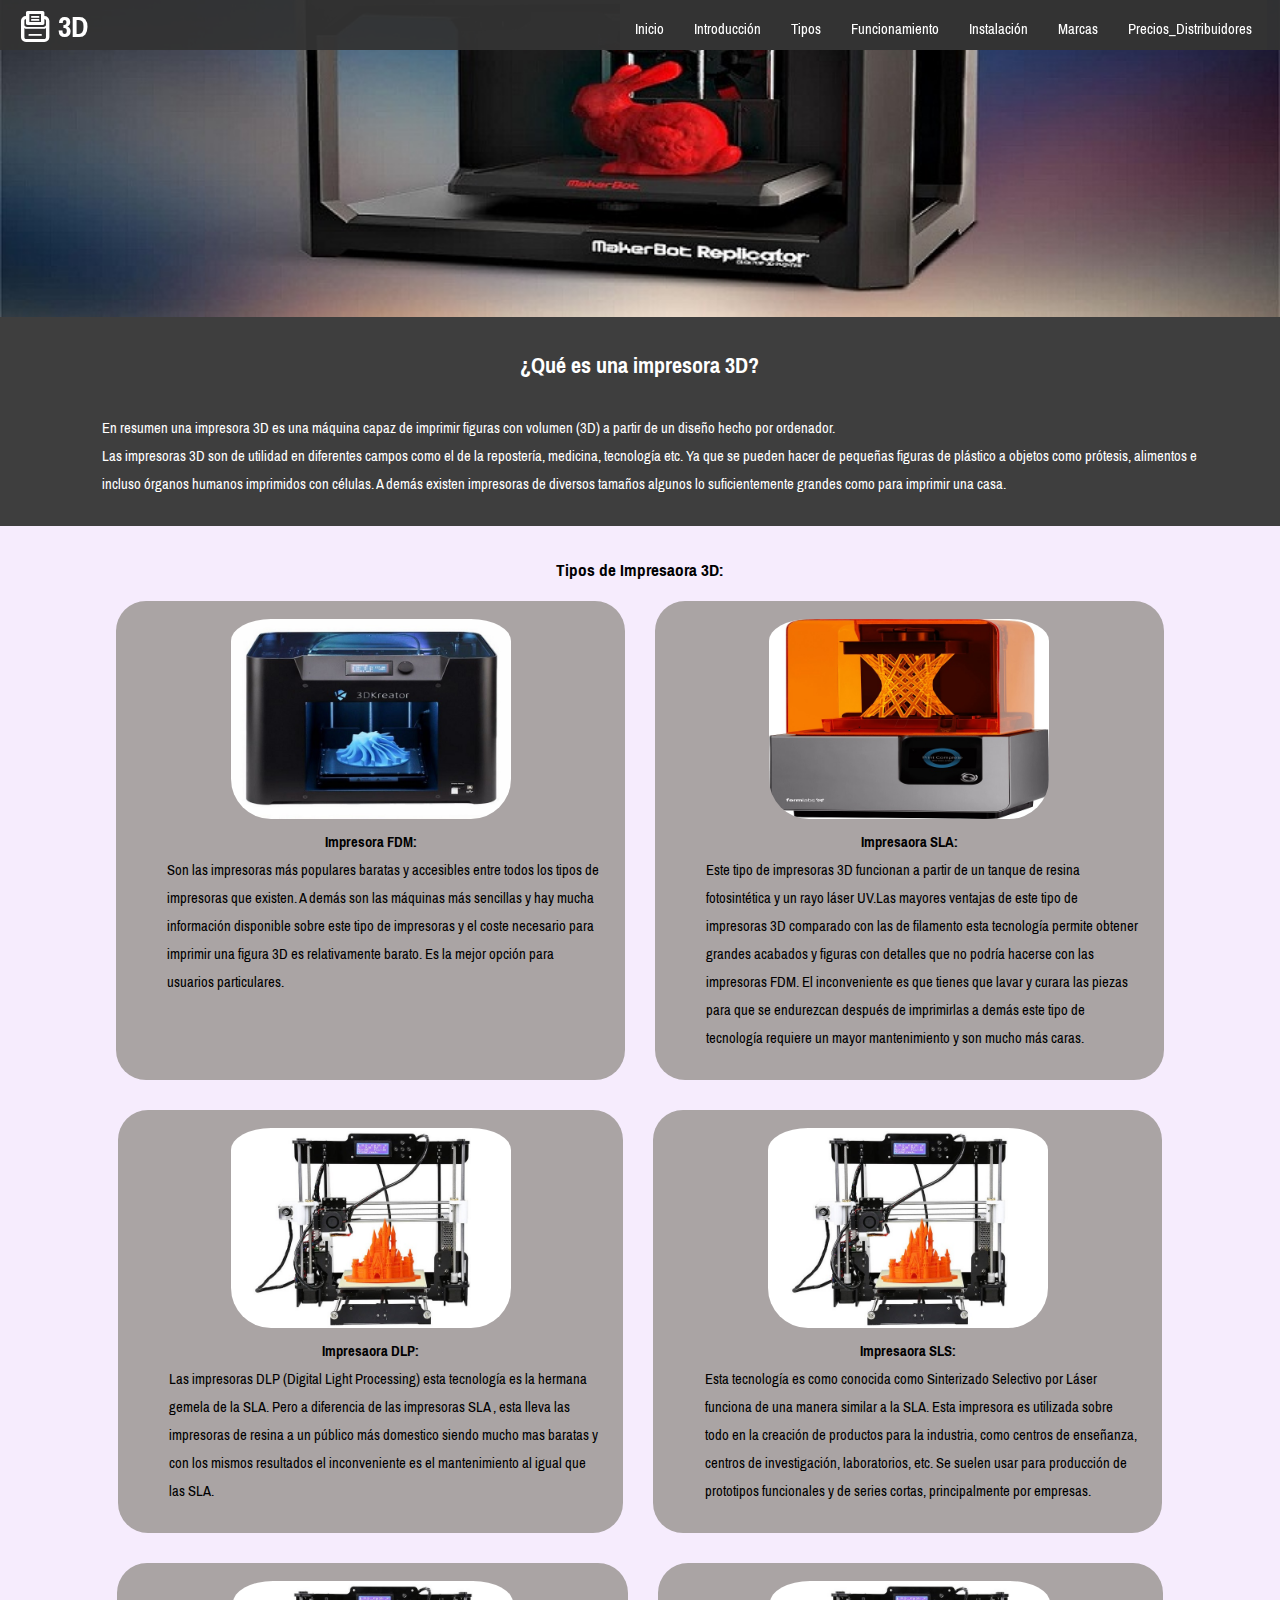
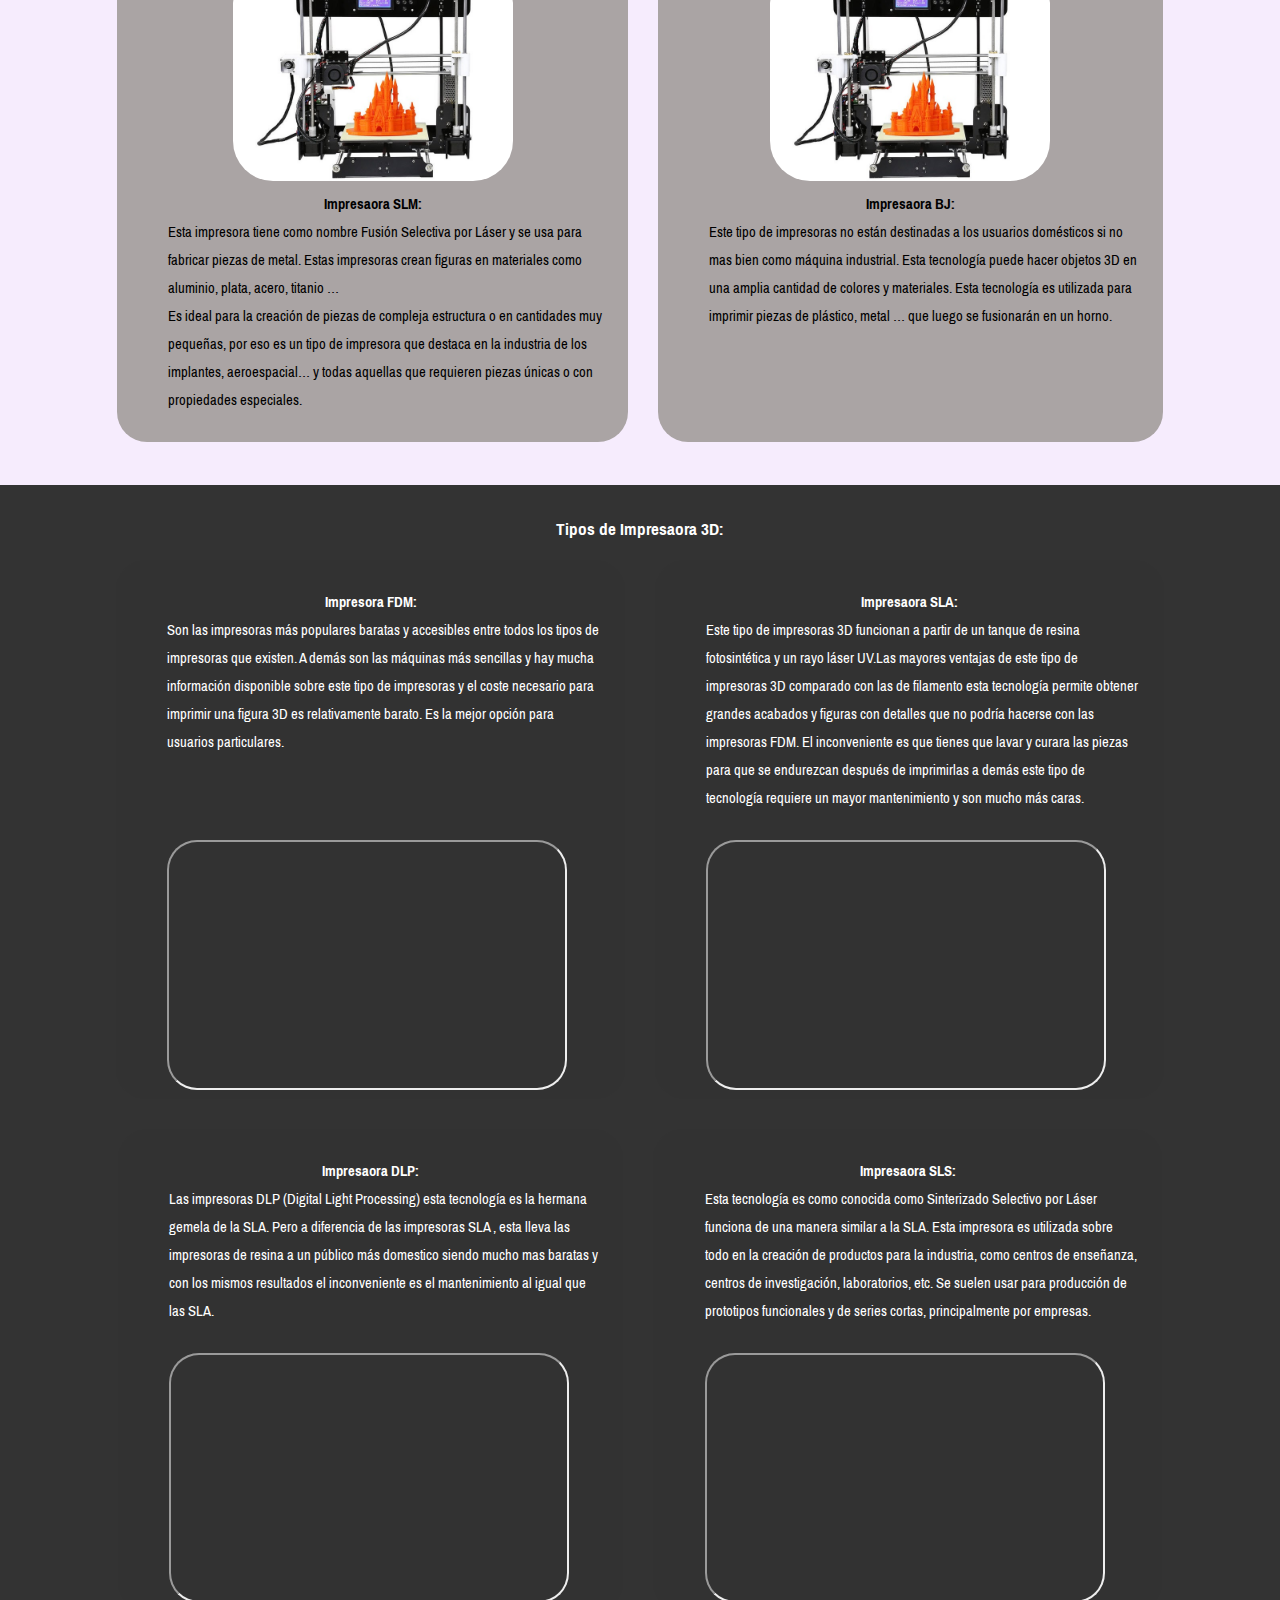
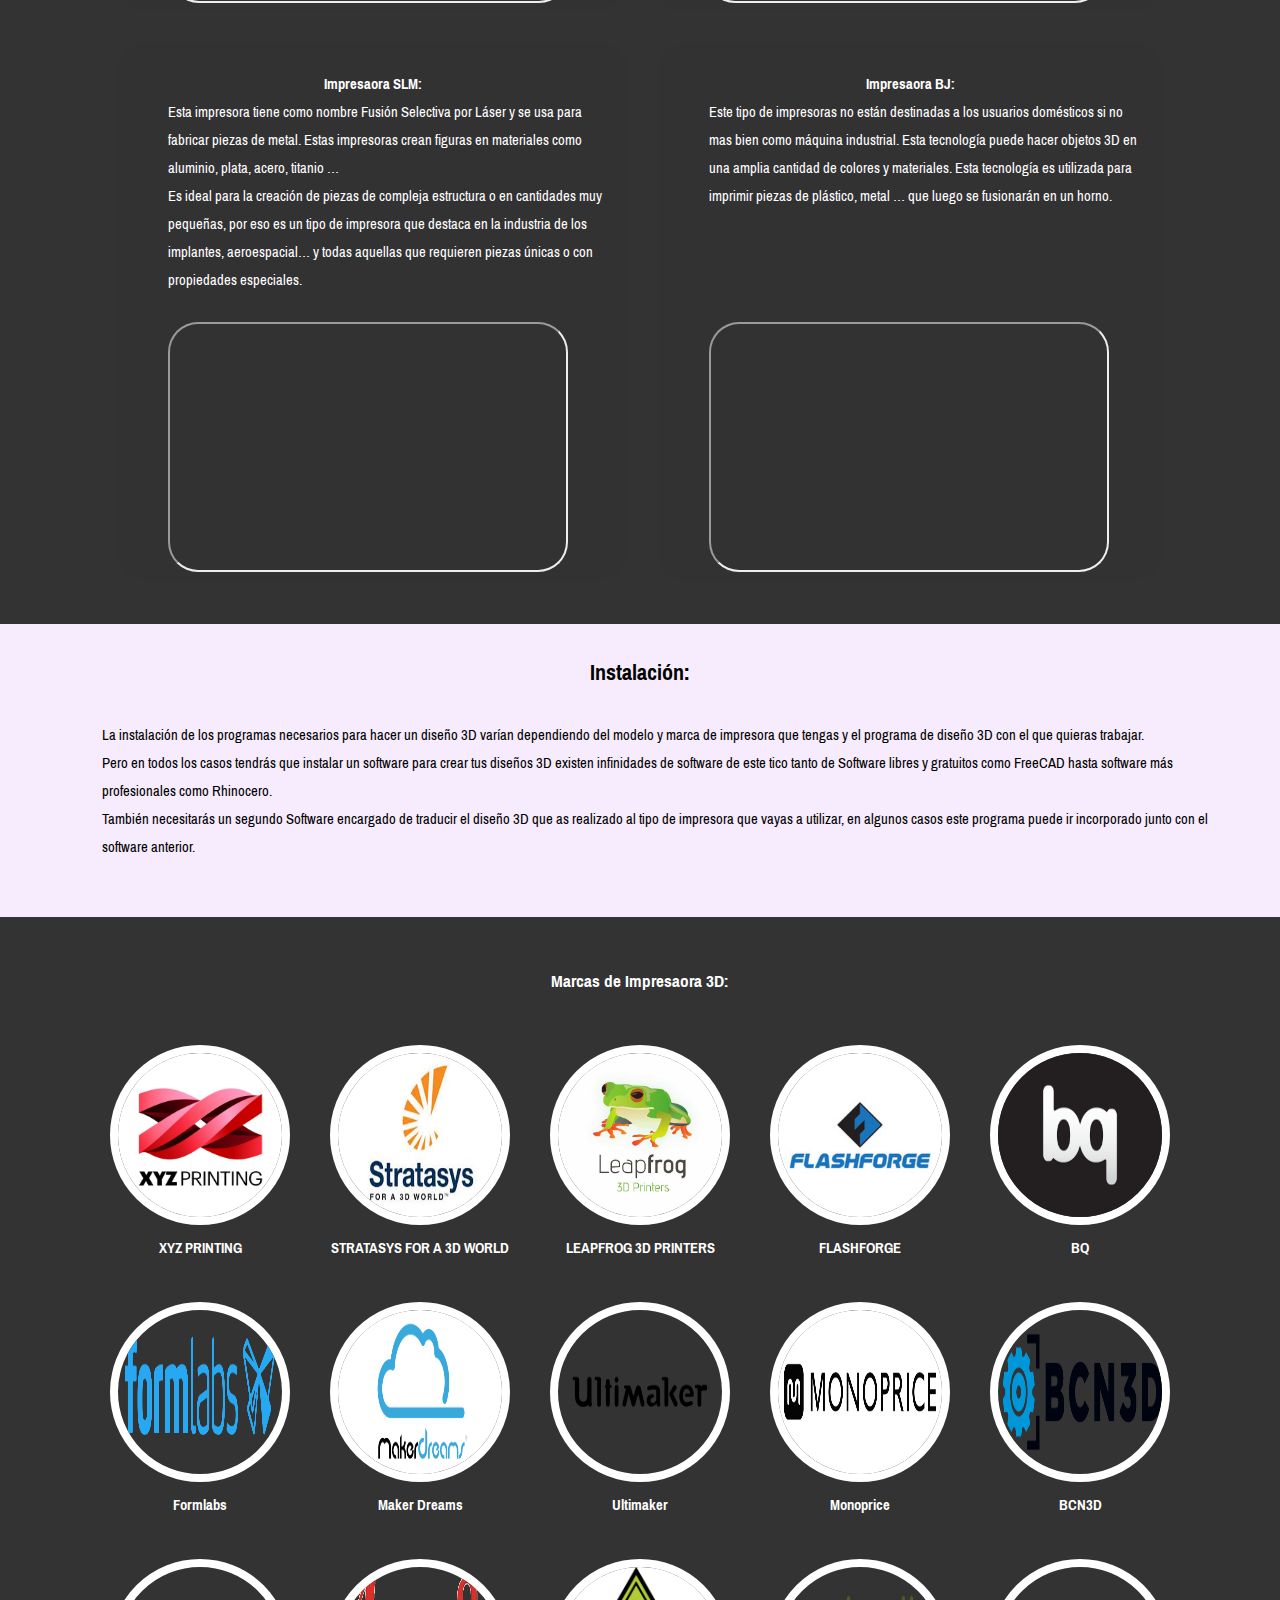
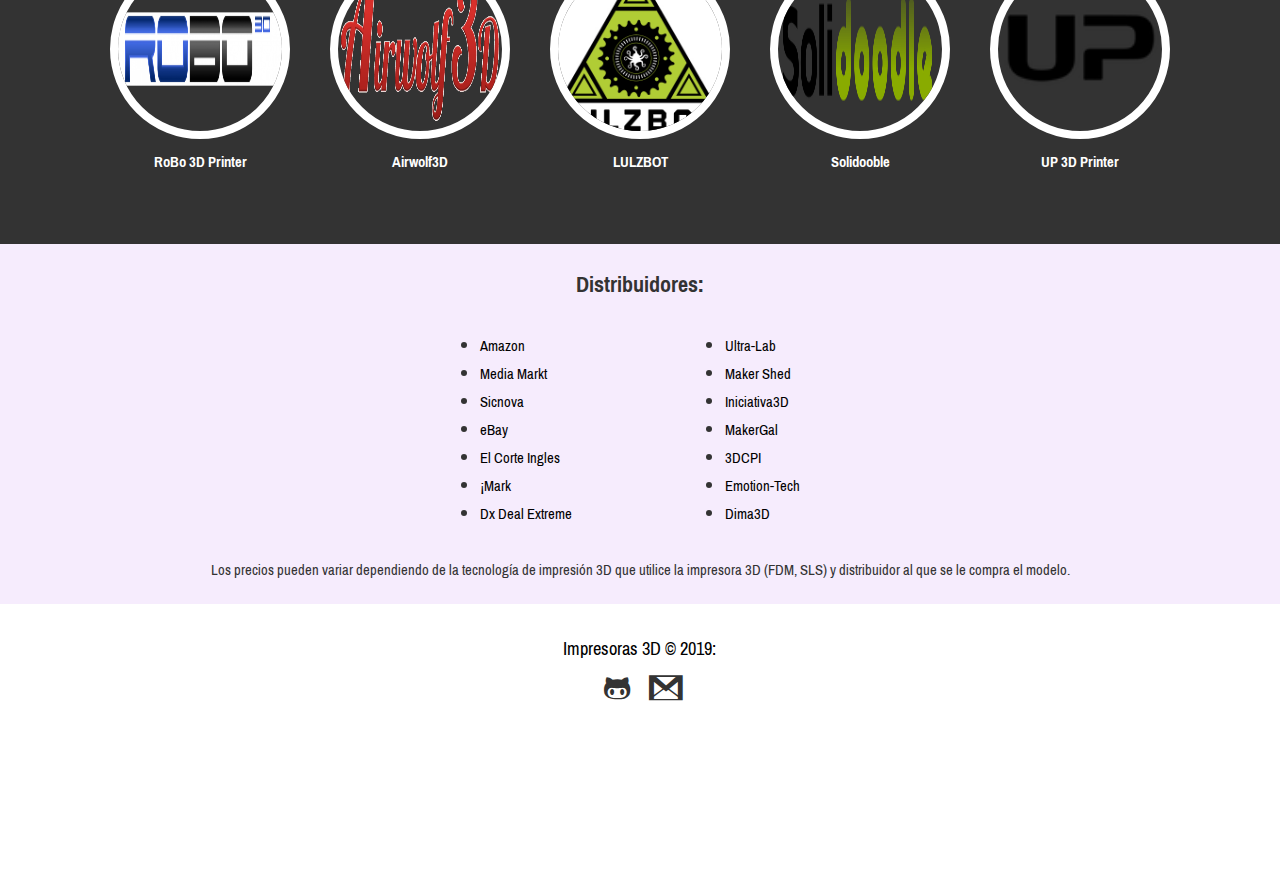
==== index.html @ 5e4a7c55 "update1.3" ====
<!DOCTYPE html>
<html lang="en">
<head>
    <meta charset="UTF-8">
    <meta name="viewport" content="width=device-width, initial-scale=no, initial-scale=1, maximum-scale=1, minimum-scale=1">
    <meta http-equiv="X-UA-Compatible" content="ie=edge">
    <title>IMPRESORAS_3D</title>
    <link rel="stylesheet" href="css/fontello.css">
    <link rel="stylesheet" href="css/estilos.css">
</head>
<body>
    <header>
        <div class="contenedor">
            <h1 class="icon-print3d">3D</h1>
            <input type="checkbox" id="menu-bar">
            <label class ="icon-menu" for = "menu-bar"></label> <!--Para que se pueda activar y desactivar el botón-->    
            <nav class="menu">
                <a href="#">Inicio</a>
                <a href="#">Introducción</a>
                <a href="#">Tipos</a>
                <a href="#">Funcionamiento</a>
                <a href="#">Instalación</a>
                <a href="#">Marcas</a>
                <a href="#">Precios_Distribuidores</a>
            </nav>
        </div>   
    </header>
    <main>
    <section id = "banner">
        <img src="img/banner.jpg">
        <!--<div class="contenedor">
            <h2>Mascotas y niños felices</h2>
            <p>f en el chat estamos jodidos voy a suspender</p>
            <a href="#">Leer más</a>
        </div>-->
    </section>

    <section class = "introduccion">
        <div class="contenedor">
            <br>
            <h2>¿Qué es una impresora 3D?</h2><br>
            <div class="texto">
            <p>En resumen una impresora 3D es una máquina capaz de imprimir figuras con
               volumen (3D) a partir de un diseño hecho por ordenador.
            </p>
            <p>
                Las impresoras 3D son de utilidad en diferentes campos como el de la
                repostería, medicina, tecnología etc. Ya que se pueden hacer de pequeñas
                figuras de plástico a objetos como prótesis, alimentos e incluso órganos
                humanos imprimidos con células. A demás existen impresoras de diversos
                tamaños algunos lo suficientemente grandes como para imprimir una casa.
            </p>
            <br>
            </div>
        </div>
    </section>

    <section class = "tipo" id="tipo">
        <br>
        <h3>Tipos de Impresaora 3D: </h3>
        <div class="contenedor">
            <!--Para crear los articles con las imagenes y el h4 se puede hacer mas rápido con article*3>img+h4-->
            <article>
                <img src="img/article1.jpg" >
                <h4>Impresora FDM: </h4>
                <div class="texto">
                    <p>Son las impresoras más populares baratas y accesibles entre todos los tipos de</p>
                    <p>impresoras que existen. A demás son las máquinas más sencillas y hay mucha</p>
                    <p>información disponible sobre este tipo de impresoras y el coste necesario para</p>
                    <p>imprimir una figura 3D es relativamente barato. Es la mejor opción para</p>
                    <p>usuarios particulares.</p><br>
                </div>
            </article>
            <article>
                <img src="img/article2.jpg" >
                <h4>Impresaora SLA:</h4>
                <div class="texto">
                    <p>Este tipo de impresoras 3D funcionan a partir de un tanque de resina</p>
                    <p>fotosintética y un rayo láser UV.Las mayores ventajas de este tipo de</p>
                    <p>impresoras 3D comparado con las de filamento esta tecnología permite obtener</p>
                    <p>grandes acabados y figuras con detalles que no podría hacerse con las</p>
                    <p>impresoras FDM. El inconveniente es que tienes que lavar y curara las piezas</p>
                    <p>para que se endurezcan después de imprimirlas a demás este tipo de</p>
                    <p>tecnología requiere un mayor mantenimiento y son mucho más caras.</p><br>
                </div>
            </article>
            <article>
                <img src="img/article3.jpg" >
                <h4>Impresaora DLP:</h4>
                <div class="texto">
                    <p>Las impresoras DLP (Digital Light Processing) esta tecnología es la hermana</p>
                    <p>gemela de la SLA. Pero a diferencia de las impresoras SLA , esta lleva las</p>
                    <p>impresoras de resina a un público más domestico siendo mucho mas baratas y</p>
                    <p>con los mismos resultados el inconveniente es el mantenimiento al igual que</p>
                    <p>las SLA.</p><br>
                </div>
            </article>
            <article>
                <img src="img/article3.jpg" >
                <h4>Impresaora SLS:</h4>
                <div class="texto">
                    <p>Esta tecnología es como conocida como Sinterizado Selectivo por Láser</p>
                    <p>funciona de una manera similar a la SLA. Esta impresora es utilizada sobre</p>
                    <p>todo en la creación de productos para la industria, como centros de enseñanza,</p>
                    <p>centros de investigación, laboratorios, etc. Se suelen usar para producción de</p>
                    <p>prototipos funcionales y de series cortas, principalmente por empresas.</p><br>
                </div>
            </article>
            <article>
                <img src="img/article3.jpg" >
                <h4>Impresaora SLM: </h4>
                <div class="texto">
                    <p>Esta impresora tiene como nombre Fusión Selectiva por Láser y se usa para</p>
                    <p>fabricar piezas de metal. Estas impresoras crean figuras en materiales como</p>
                    <p>aluminio, plata, acero, titanio …</p>
                    <p>Es ideal para la creación de piezas de compleja estructura o en cantidades muy</p>
                    <p>pequeñas, por eso es un tipo de impresora que destaca en la industria de los</p>
                    <p>implantes, aeroespacial… y todas aquellas que requieren piezas únicas o con</p>
                    <p>propiedades especiales.</p><br>
                </div>
            </article>
            <article>
                <img src="img/article3.jpg" >
                <h4>Impresaora BJ:</h4>
                <div class="texto">
                    <p>Este tipo de impresoras no están destinadas a los usuarios domésticos si no</p>
                    <p>mas bien como máquina industrial. Esta tecnología puede hacer objetos 3D en</p>
                    <p>una amplia cantidad de colores y materiales. Esta tecnología es utilizada para</p>
                    <p>imprimir piezas de plástico, metal … que luego se fusionarán en un horno.</p><br>
                </div>
            </article>
        </div>
        <br>
    </section>


    <section class = "tipo" id="funcionamiento">
        <br>
        <h3>Tipos de Impresaora 3D: </h3>
        <div class="contenedor">
            <!--Para crear los articles con las imagenes y el h4 se puede hacer mas rápido con article*3>img+h4-->
            <article>
                <br>
                <h4>Impresora FDM: </h4>
                <div class="texto">
                    <p>Son las impresoras más populares baratas y accesibles entre todos los tipos de</p>
                    <p>impresoras que existen. A demás son las máquinas más sencillas y hay mucha</p>
                    <p>información disponible sobre este tipo de impresoras y el coste necesario para</p>
                    <p>imprimir una figura 3D es relativamente barato. Es la mejor opción para</p>
                    <p>usuarios particulares.</p><br><br><br>
                    <iframe width="400" height="250" src="https://www.youtube.com/embed/tgbNymZ7vqY"></iframe>
                </div>
            </article>
            <article>
                <br>
                <h4>Impresaora SLA:</h4>
                <div class="texto">
                    <p>Este tipo de impresoras 3D funcionan a partir de un tanque de resina</p>
                    <p>fotosintética y un rayo láser UV.Las mayores ventajas de este tipo de</p>
                    <p>impresoras 3D comparado con las de filamento esta tecnología permite obtener</p>
                    <p>grandes acabados y figuras con detalles que no podría hacerse con las</p>
                    <p>impresoras FDM. El inconveniente es que tienes que lavar y curara las piezas</p>
                    <p>para que se endurezcan después de imprimirlas a demás este tipo de</p>
                    <p>tecnología requiere un mayor mantenimiento y son mucho más caras.</p><br>
                    <iframe width="400" height="250" src="https://www.youtube.com/embed/tgbNymZ7vqY"></iframe>
                </div>
            </article>
            <article>
                <br>
                <h4>Impresaora DLP:</h4>
                <div class="texto">
                    <p>Las impresoras DLP (Digital Light Processing) esta tecnología es la hermana</p>
                    <p>gemela de la SLA. Pero a diferencia de las impresoras SLA , esta lleva las</p>
                    <p>impresoras de resina a un público más domestico siendo mucho mas baratas y</p>
                    <p>con los mismos resultados el inconveniente es el mantenimiento al igual que</p>
                    <p>las SLA.</p><br>
                    <iframe width="400" height="250" src="https://www.youtube.com/embed/tgbNymZ7vqY"></iframe>
                </div>
            </article>
            <article>
                <br>
                <h4>Impresaora SLS:</h4>
                <div class="texto">
                    <p>Esta tecnología es como conocida como Sinterizado Selectivo por Láser</p>
                    <p>funciona de una manera similar a la SLA. Esta impresora es utilizada sobre</p>
                    <p>todo en la creación de productos para la industria, como centros de enseñanza,</p>
                    <p>centros de investigación, laboratorios, etc. Se suelen usar para producción de</p>
                    <p>prototipos funcionales y de series cortas, principalmente por empresas.</p><br>
                    <iframe width="400" height="250" src="https://www.youtube.com/embed/tgbNymZ7vqY"></iframe>
                </div>
            </article>
            <article>
                <br>
                <h4>Impresaora SLM: </h4>
                <div class="texto">
                    <p>Esta impresora tiene como nombre Fusión Selectiva por Láser y se usa para</p>
                    <p>fabricar piezas de metal. Estas impresoras crean figuras en materiales como</p>
                    <p>aluminio, plata, acero, titanio …</p>
                    <p>Es ideal para la creación de piezas de compleja estructura o en cantidades muy</p>
                    <p>pequeñas, por eso es un tipo de impresora que destaca en la industria de los</p>
                    <p>implantes, aeroespacial… y todas aquellas que requieren piezas únicas o con</p>
                    <p>propiedades especiales.</p><br>
                    <iframe width="400" height="250" src="https://www.youtube.com/embed/tgbNymZ7vqY"></iframe>
                </div>
            </article>
            <article>
                <br>
                <h4>Impresaora BJ:</h4>
                <div class="texto">
                    <p>Este tipo de impresoras no están destinadas a los usuarios domésticos si no</p>
                    <p>mas bien como máquina industrial. Esta tecnología puede hacer objetos 3D en</p>
                    <p>una amplia cantidad de colores y materiales. Esta tecnología es utilizada para</p>
                    <p>imprimir piezas de plástico, metal … que luego se fusionarán en un horno.</p><br><br><br><br>
                    <iframe width="400" height="250" src="https://www.youtube.com/embed/tgbNymZ7vqY"></iframe>
                </div>
            </article>
        </div>
        <br>
    </section>

    <section  id="instalacion" class = "introduccion">
        <div class="contenedor">
            <br>
            <h2>Instalación:</h2><br>
            <div class="texto">
            <p>
                La instalación de los programas necesarios para hacer un diseño 3D varían
                dependiendo del modelo y marca de impresora que tengas y el programa de
                diseño 3D con el que quieras trabajar.
            </p>
            <p>
                Pero en todos los casos tendrás que instalar un software para crear tus diseños
                3D existen infinidades de software de este tico tanto de Software libres y
                gratuitos como FreeCAD hasta software más profesionales como Rhinocero.
            </p>
            <p>
                También necesitarás un segundo Software encargado de traducir el diseño 3D
                que as realizado al tipo de impresora que vayas a utilizar, en algunos casos
                este programa puede ir incorporado junto con el software anterior.
            </p>
            <br><br>
            </div>
        </div>
    </section>

    <section id="info">
        <br>
        <h3>Marcas de Impresaora 3D:</h3><br>
        <div class="contenedor">
            <base target="_blank">
            <div class="info-pet">
                <a href="https://www.xyzprinting.com/es-ES/"><img src="img/marca1.jpg" alt=""></a>
                <h4>XYZ PRINTING</h4>
            </div>

            <div class="info-pet">
                <a href="http://www.stratasys.com/"><img src="img/marca2.jpg" alt=""></a>
                <h4>STRATASYS FOR A 3D WORLD</h4>
            </div>

            <div class="info-pet">
                <a href="https://www.lpfrg.com/"><img src="img/marca3.jpg" alt=""></a>
                <h4>LEAPFROG 3D PRINTERS</h4>
            </div>

            <div class="info-pet">
                <a href="http://www.flashforge.com/"><img src="img/marca4.jpg" alt=""></a>
                <h4>FLASHFORGE</h4>
            </div>

            <div class="info-pet">
                <a href=""><img src="img/bq-logo.png" alt=""></a>
                <h4>BQ</h4>
            </div>

            <div class="info-pet">
                <a href="http://formlabs.com/"><img src="img/formlabs-logo.png" alt=""></a>
                <h4>Formlabs</h4>
            </div>

            <div class="info-pet">
                <a href="http://www.makerdreams.it/"><img src="img/maker-dreams-logo.png" alt=""></a>
                <h4>Maker Dreams</h4>
            </div>

            <div class="info-pet">
                <a href="https://www.ultimaker.com/"><img src="img/ultimaker-logo.png" alt=""></a>
                <h4>Ultimaker</h4>
            </div>

            <div class="info-pet">
                <a href="https://www.monoprice.com/category/pages/6"><img src="img/Monoprice_Logo.jpg" alt=""></a>
                <h4>Monoprice</h4>
            </div>

            <div class="info-pet">
                <a href="https://www.bcn3dtechnologies.com/en/"><img src="img/bcn3d-logo.png" alt=""></a>
                <h4>BCN3D</h4>
            </div>

            <div class="info-pet">
                <a href="http://www.robo3dprinter.com/"><img src="img/robo_3d_printer-logo.png" alt=""></a>
                <h4>RoBo 3D Printer</h4>
            </div>

            <div class="info-pet">
                <a href="http://airwolf3d.com/"><img src="img/airwolf-3d-logot.png" alt=""></a>
                <h4>Airwolf3D</h4>
            </div>

            <div class="info-pet">
                <a href="https://www.lulzbot.com/"><img src="img/Lulzbot_Logo.jpg" alt=""></a>
                <h4>LULZBOT</h4>
            </div>

            <div class="info-pet">
                <a href="http://www.solidoodle.com/"><img src="img/solidoodle-logo.png" alt=""></a>
                <h4>Solidooble</h4>
            </div>

            <div class="info-pet">
                <a href="https://www.up3d.com/"><img src="img/up-logo.png" alt=""></a>
                <h4>UP 3D Printer</h4>
            </div>
        </div>
        <br>
    </section>

    <section id="distribuidores_precio">
        <h2 style="text-align: center;">Distribuidores: </h2>
        <div class="contenedor">
            <!--<br>
            <h2></h2><br><br>-->
            <div class="distribuidores01">
                <ul>
                    <li><a href="https://www.amazon.es/">Amazon</a></li>
                    <li><a href="https://www.mediamarkt.es/">Media Markt</a></li>
                    <li><a href="http://sicnova3d.com/">Sicnova</a></li>
                    <li><a href="http://www.ebay.com/bhp/3d-printer">eBay</a></li>
                    <li><a href="http://www.elcorteingles.es/">El Corte Ingles</a></li>
                    <li><a href="https://www.imakr.com/eu/en/">¡Mark</a></li>
                    <li><a href="http://www.dx.com/">Dx Deal Extreme</a></li>
                </ul><br>
            </div>
            <div class="distribuidores02">
                    <li><a href="http://ultra-lab.net/tienda">Ultra-Lab</a></li>
                    <li><a href="http://www.makershed.com/">Maker Shed</a></li>
                    <li><a href="http://www.iniciativas3d.com/">Iniciativa3D</a></li>
                    <li><a href="http://www.makergal.es/">MakerGal</a></li>
                    <li><a href="http://www.3dcpi.com/es/">3DCPI</a></li>
                    <li><a href="https://www.reprap-3d-printer.com/">Emotion-Tech</a></li>
                    <li><a href="http://www.dima3d.com/">Dima3D</a></li>
                </ul><br>
            </div>
            <div class="precios">
                <p>
                    Los precios pueden variar dependiendo de la tecnología de impresión 3D que
                    utilice la impresora 3D (FDM, SLS) y distribuidor al que se le compra el modelo.
                </p>
            </div><br>
        </div>
    </section>

    </main>
    <footer id = "footer">
        <br>
        <div class="contenedor">
            <p class="copy">Impresoras 3D &copy 2019:</p>
            <div class="sociales">
                <a class = "icon-github" href="#"></a>
                <a class = "icon-gmail" href="#"></a>
            </div>
        </div>
        <br>
    </footer>
</body>
</html>
---- css/fontello.css ----
@font-face {
  font-family: 'fontello';
  src: url('../font/fontello.eot?43046230');
  src: url('../font/fontello.eot?43046230#iefix') format('embedded-opentype'),
       url('../font/fontello.woff2?43046230') format('woff2'),
       url('../font/fontello.woff?43046230') format('woff'),
       url('../font/fontello.ttf?43046230') format('truetype'),
       url('../font/fontello.svg?43046230#fontello') format('svg');
  font-weight: normal;
  font-style: normal;
}
/* Chrome hack: SVG is rendered more smooth in Windozze. 100% magic, uncomment if you need it. */
/* Note, that will break hinting! In other OS-es font will be not as sharp as it could be */
/*
@media screen and (-webkit-min-device-pixel-ratio:0) {
  @font-face {
    font-family: 'fontello';
    src: url('../font/fontello.svg?43046230#fontello') format('svg');
  }
}
*/
 
 [class^="icon-"]:before, [class*=" icon-"]:before {
  font-family: "fontello";
  font-style: normal;
  font-weight: normal;
  speak: none;
 
  display: inline-block;
  text-decoration: inherit;
  width: 1em;
  margin-right: .2em;
  text-align: center;
  /* opacity: .8; */
 
  /* For safety - reset parent styles, that can break glyph codes*/
  font-variant: normal;
  text-transform: none;
 
  /* fix buttons height, for twitter bootstrap */
  line-height: 1em;
 
  /* Animation center compensation - margins should be symmetric */
  /* remove if not needed */
  margin-left: .2em;
 
  /* you can be more comfortable with increased icons size */
  /* font-size: 120%; */
 
  /* Font smoothing. That was taken from TWBS */
  -webkit-font-smoothing: antialiased;
  -moz-osx-font-smoothing: grayscale;
 
  /* Uncomment for 3D effect */
  /* text-shadow: 1px 1px 1px rgba(127, 127, 127, 0.3); */
}
 
.icon-menu:before { content: '\e800'; } /* '' */
.icon-gmail:before { content: '\e801'; } /* '' */
.icon-home:before { content: '\e802'; } /* '' */
.icon-print3d:before { content: '\e803'; } /* '' */
.icon-github:before { content: '\f055'; } /* '' */
.icon-arrow-up:before { content: '\f0aa'; } /* '' */
.icon-arrow-down:before { content: '\f0ab'; } /* '' */
---- css/estilos.css ----
@import url('https://fonts.googleapis.com/css?family=Pragati+Narrow&display=swap');
@import url(menu.css);
@import url(banner.css);
@import url(tipo.css);
@import url(info.css);
@import url(introduccion.css);
@import url(distribuidores.css);

* {
    margin: 0;
    padding: 0;
    box-sizing: border-box;
}

body{
    font-family: 'Pragati Narrow', sans-serif;
    background:#fff;
    overflow-x: hidden;
}

header{
    width: 100%;
    height: 50px;
    background: rgba(51, 51, 51, 0.945);
    color: #fff;

    position: fixed; /*Para fijar la posición y no se mueva al hacer scrol*/
    top: 0;
    left: 0;
    z-index: 100; /*Para que el header este por encima del contenido de la página*/
}

.contenedor { /*El contenedor se utiliza para que
    no se pegue todo el contenido de la pagina en las esquinas
    y de un pequeño margen para que cuando se vea en el movil este bien*/
    width: 98%;
    margin: auto;
    
}

h1 {
    float: left;
}

header .contenedor { /*Esto se hace para limpiar el float del contenedor*/
    display: table;
}

section {
    width: 100%;
    /*margin-bottom: 25px;*/
}

footer .contenedor {
    display: flex;
    flex-wrap: wrap;
    justify-content: center;
    padding-bottom: 25px;
}

.copy {
    font-size: 20px;
}

.sociales {
    width: 100%;
    text-align: center;
    font-size: 28px;
}

.sociales a {
    color: #333;
    text-decoration: none;
}

@media (min-width:1400px) { /*Hacemos un mediacueling para cambiar el tamaño de los contenedores
    a 1000 para que de esta forma se alineen todos en el centro dejando un margen a la izquierda y
    derecha de 12px*/
        .contenedor {
        width: 1350px; /*a partir de ordenador todo va a tener un ancho maximo de 1000px*/
    }
}
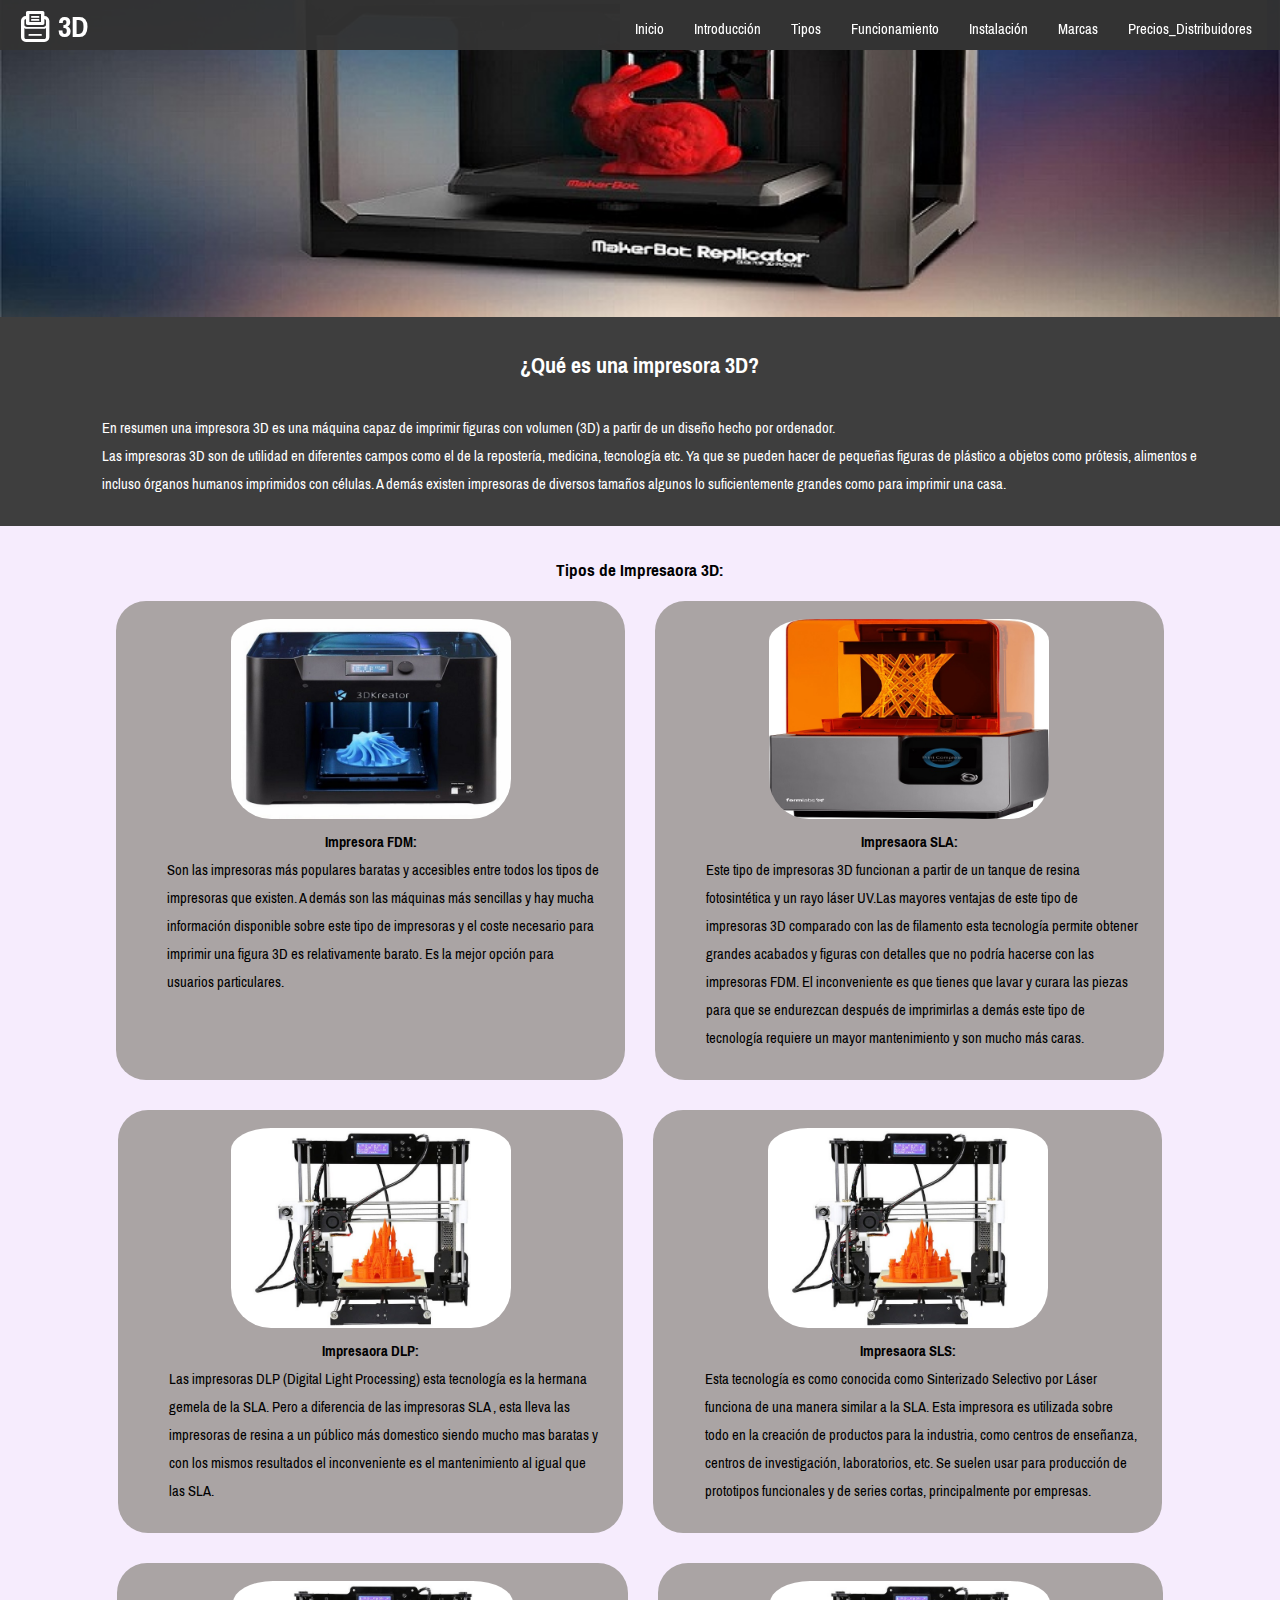
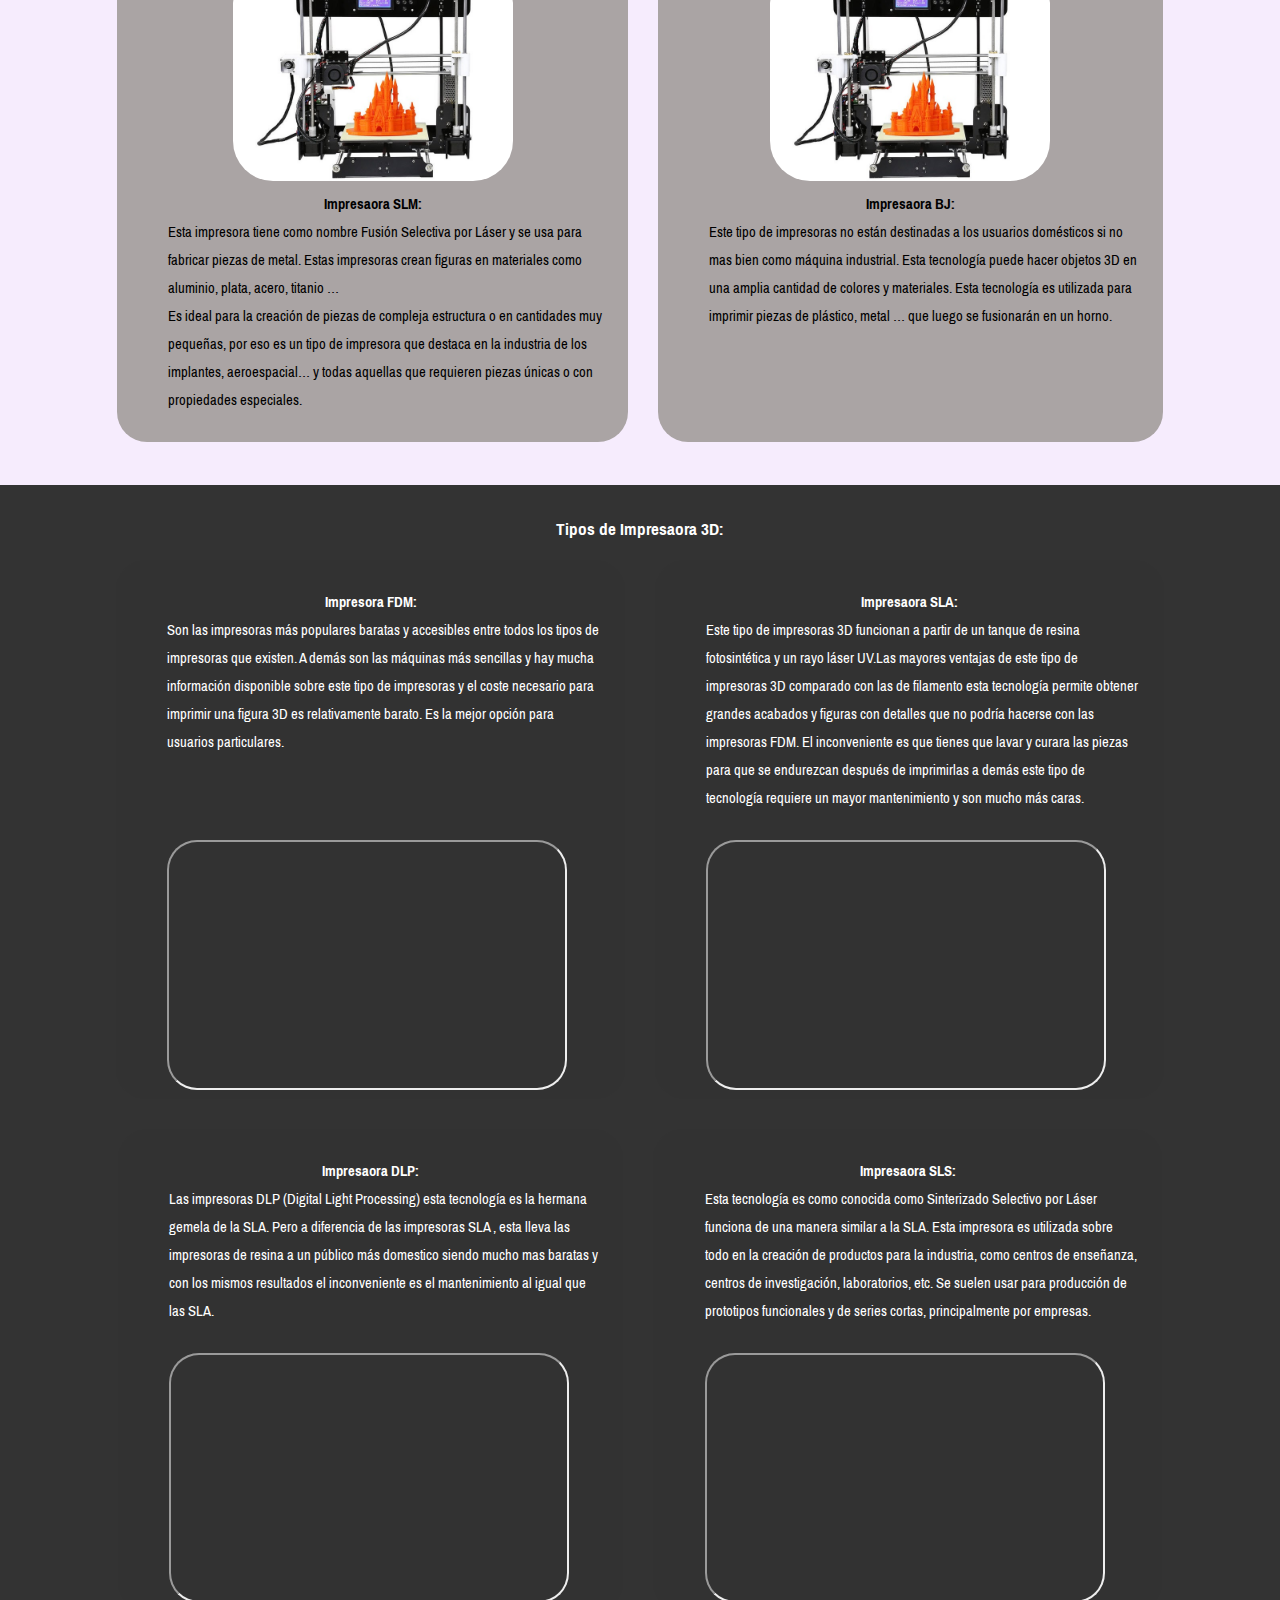
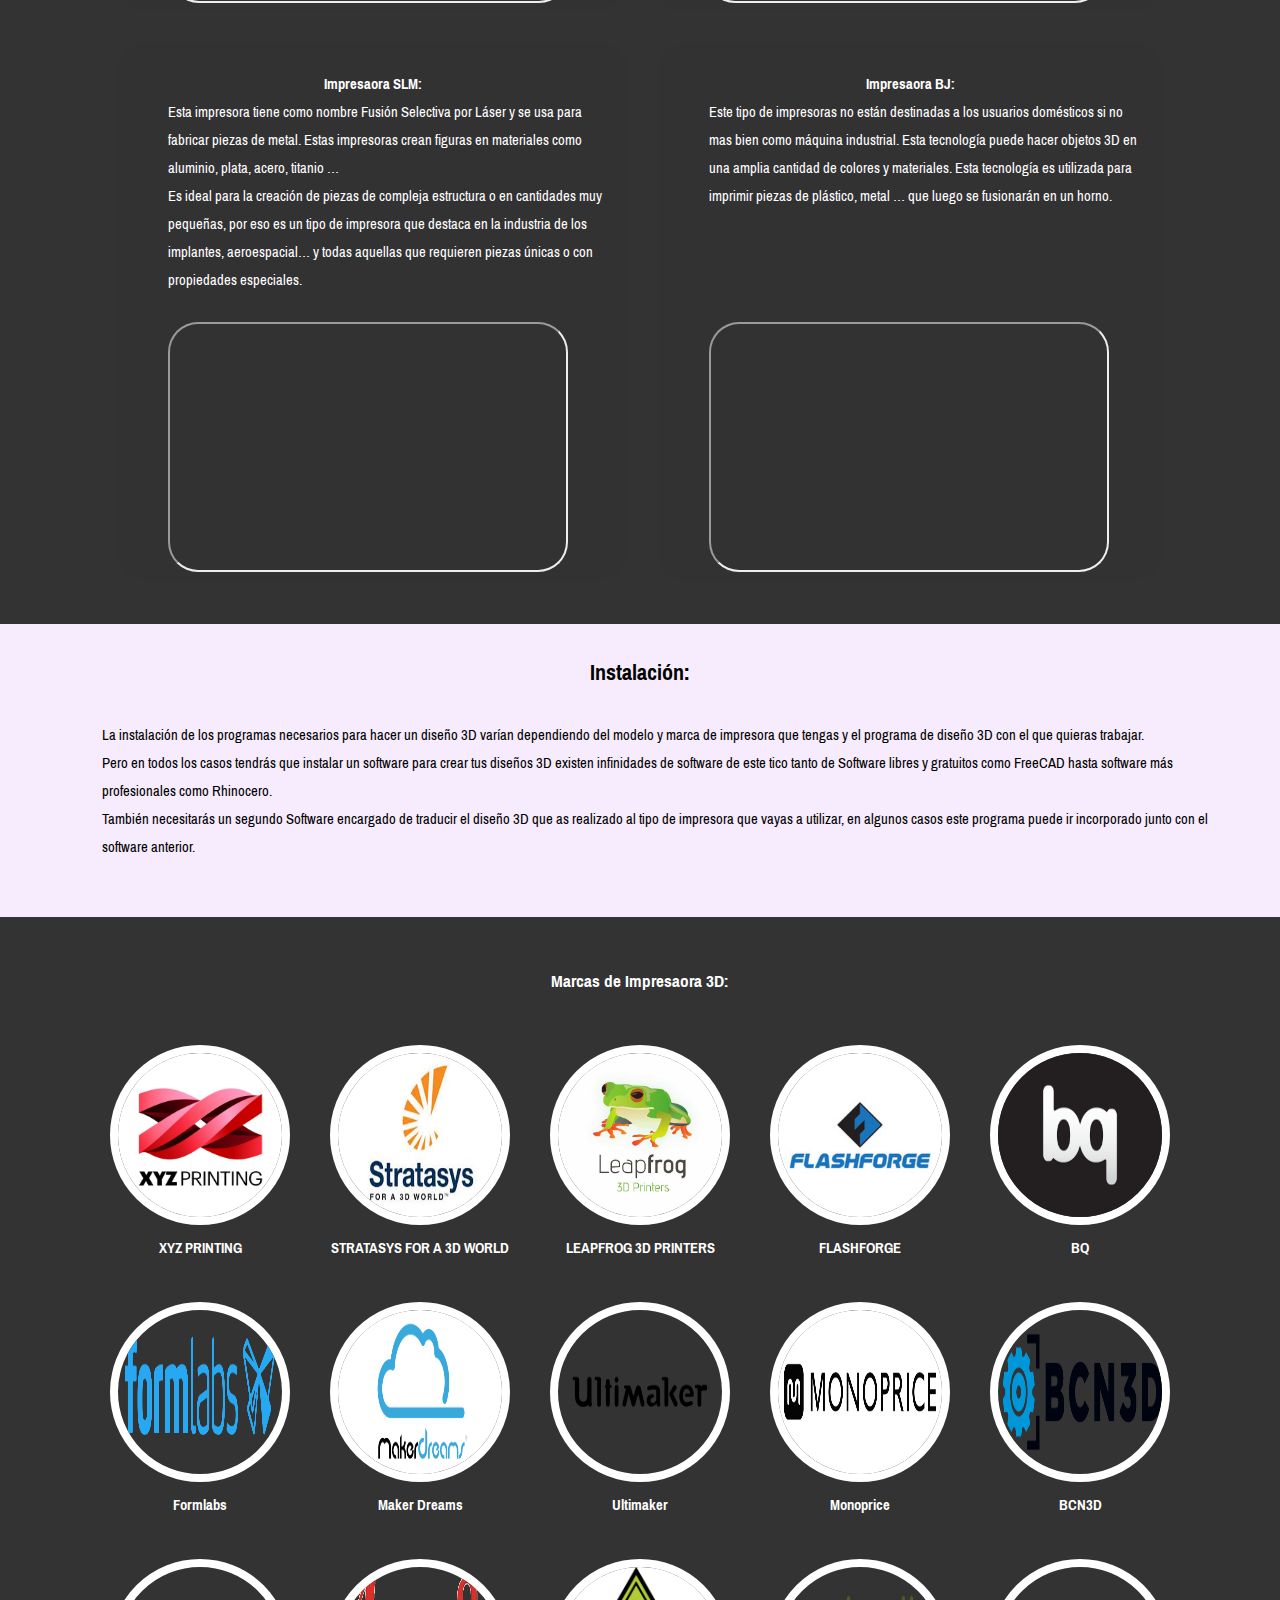
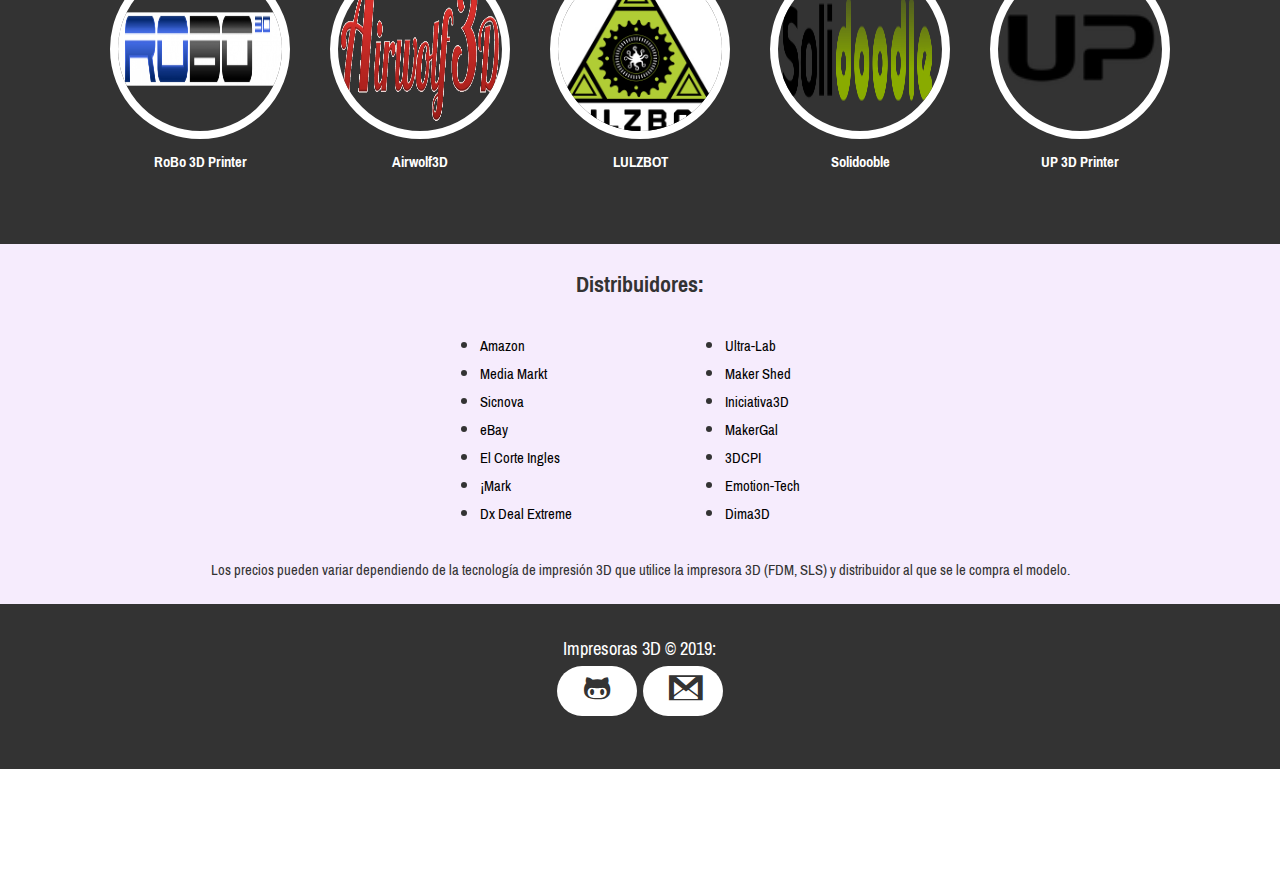
==== commit f080e56d: "update1.5" ====
--- a/index.html
+++ b/index.html
@@ -357,7 +357,7 @@
                     Los precios pueden variar dependiendo de la tecnología de impresión 3D que
                     utilice la impresora 3D (FDM, SLS) y distribuidor al que se le compra el modelo.
                 </p>
-            </div><br>
+            </div>
         </div>
     </section>
 
--- a/css/estilos.css
+++ b/css/estilos.css
@@ -51,6 +51,11 @@
     /*margin-bottom: 25px;*/
 }
 
+#footer {
+    background-color: #333;
+    color: white;
+}
+
 footer .contenedor {
     display: flex;
     flex-wrap: wrap;
@@ -67,6 +72,14 @@
     text-align: center;
     font-size: 28px;
 }
+.sociales a {
+    display:inline-block;
+    height: 50px;
+    width: 80px;
+    border-radius: 40px;
+    background-color:white;
+}
+
 
 .sociales a {
     color: #333;
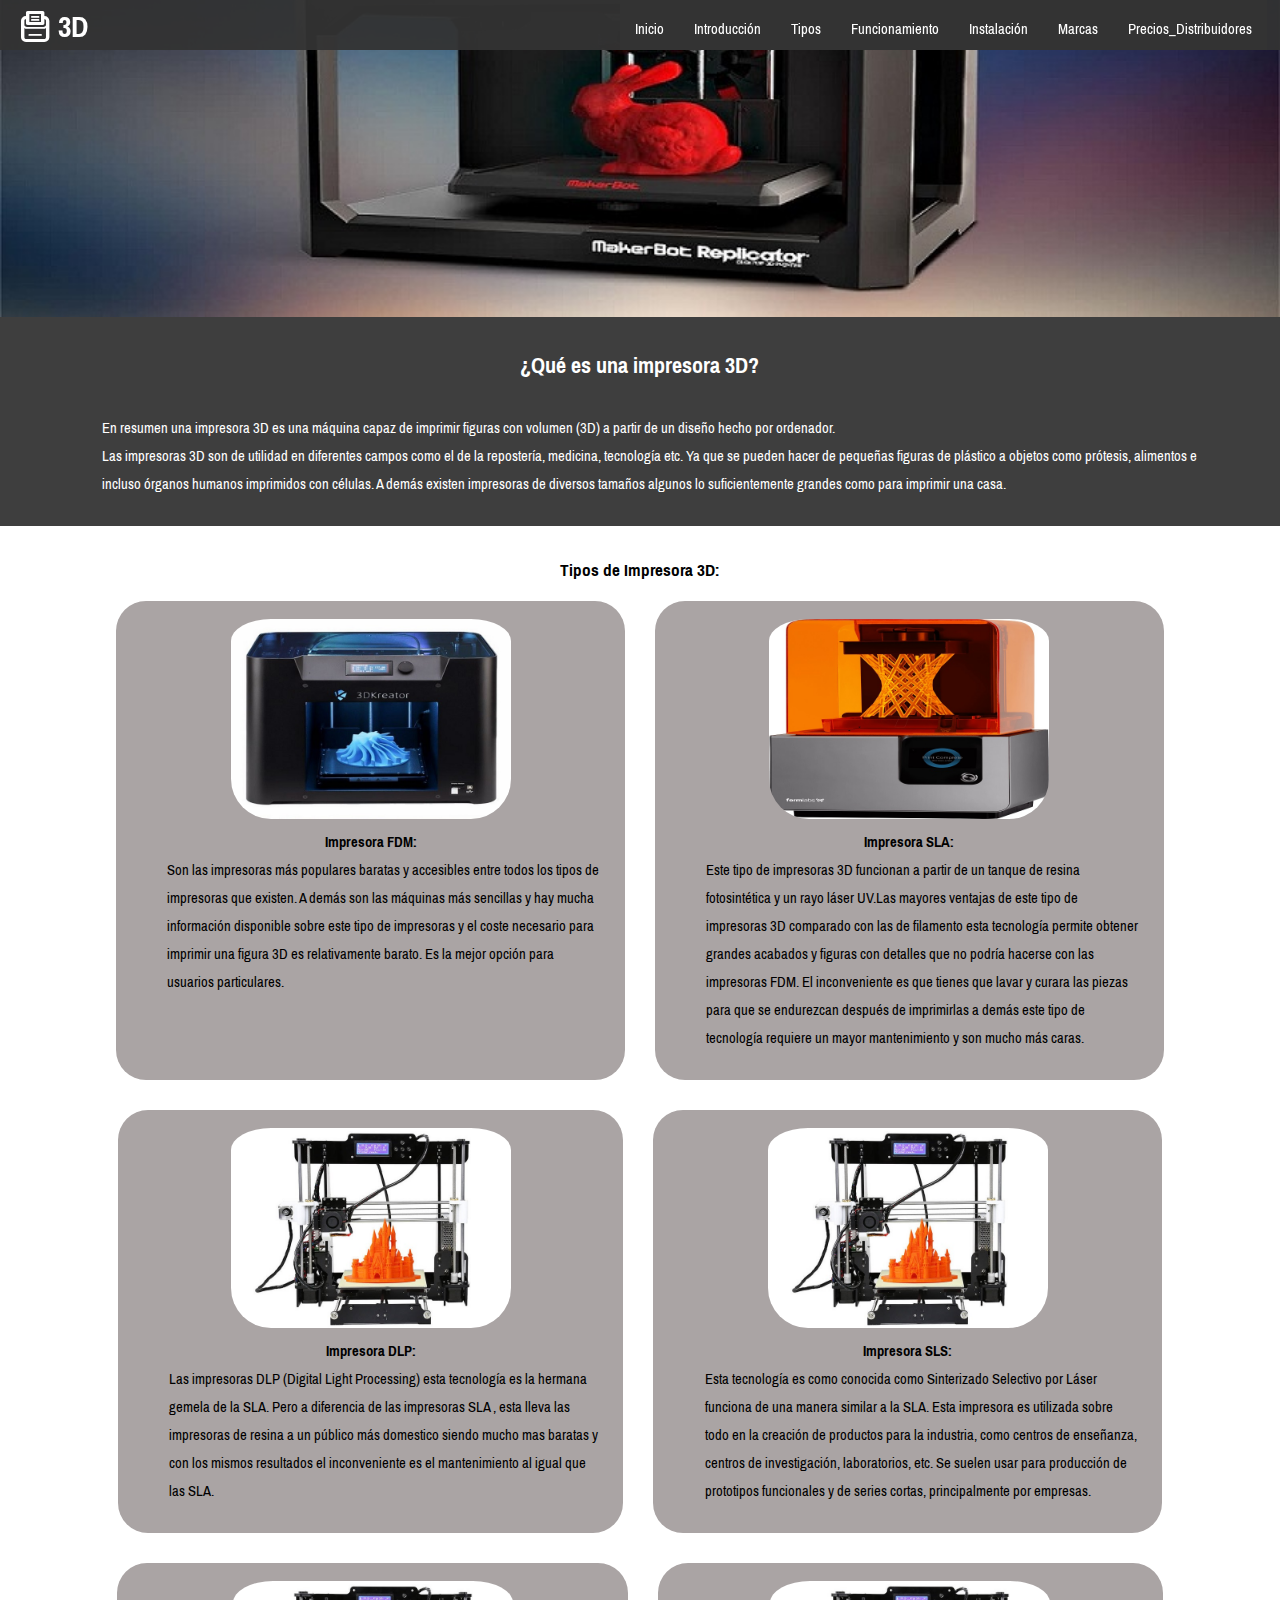
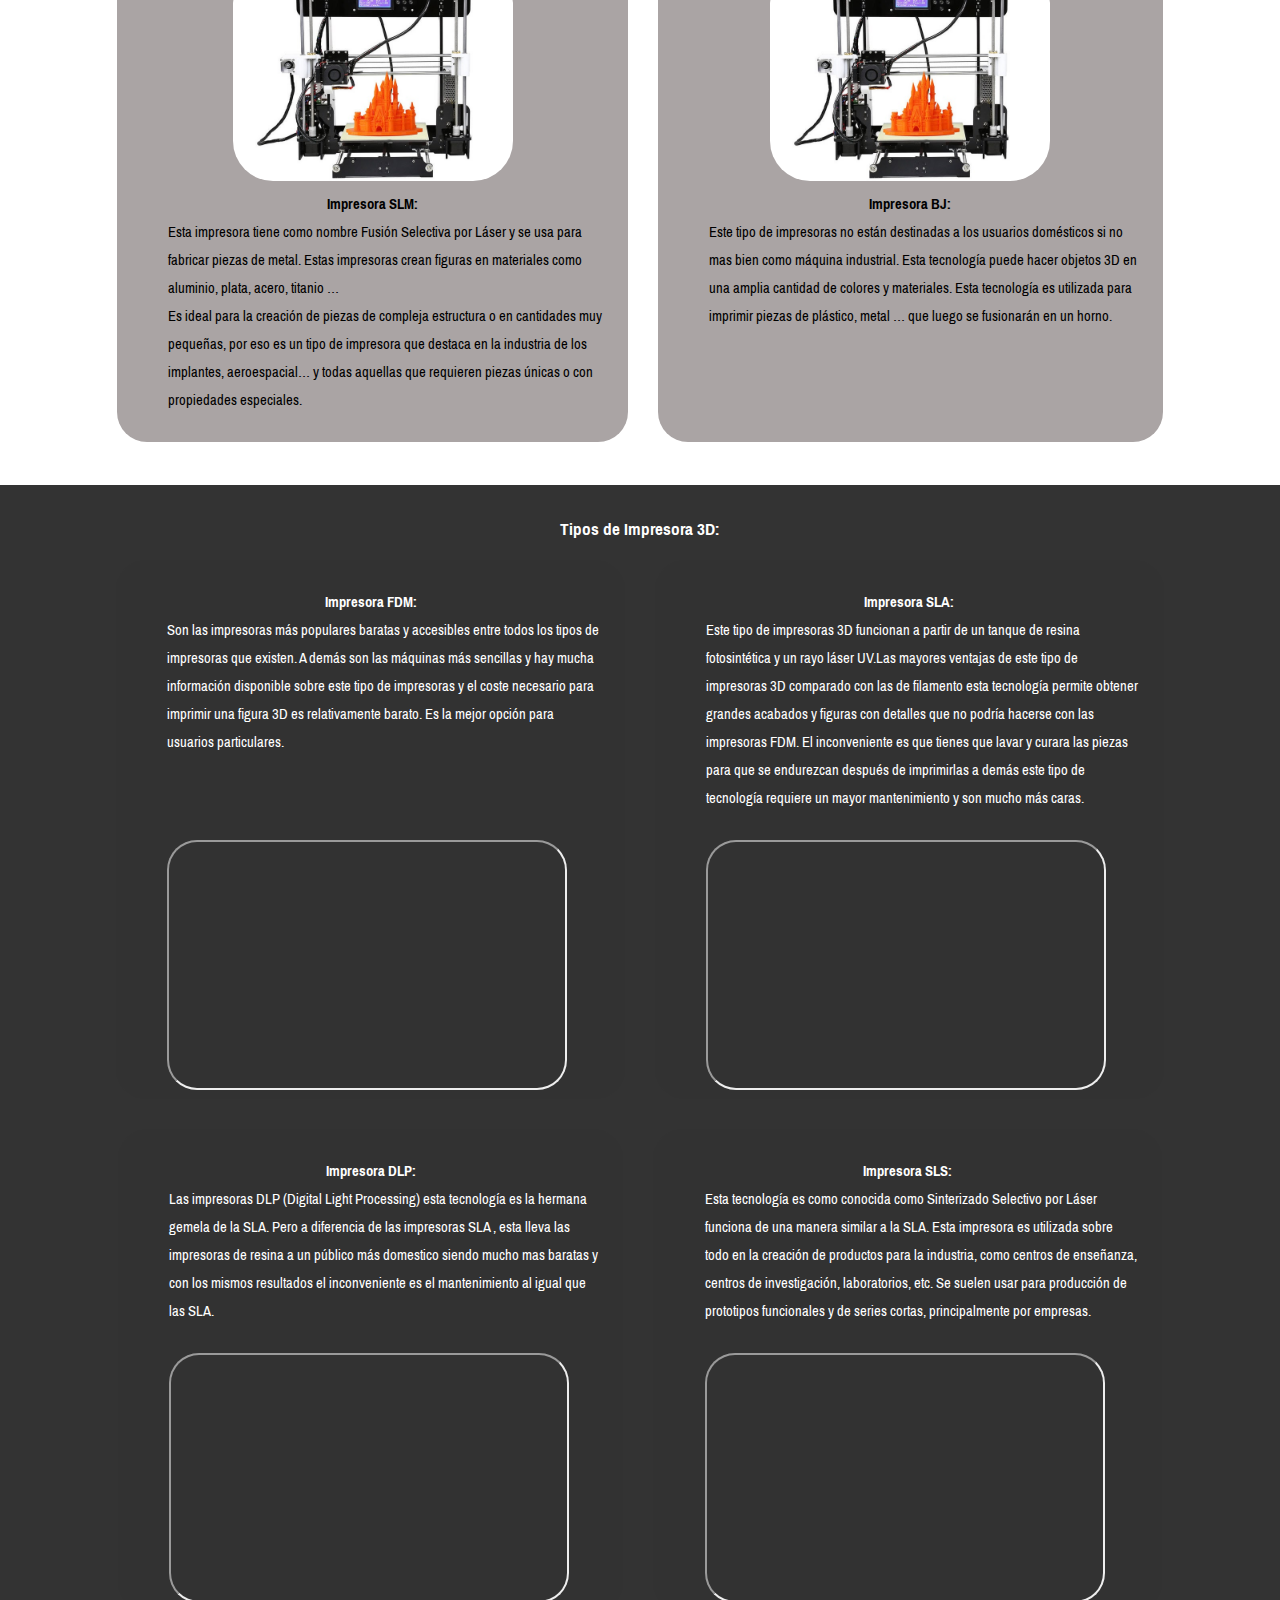
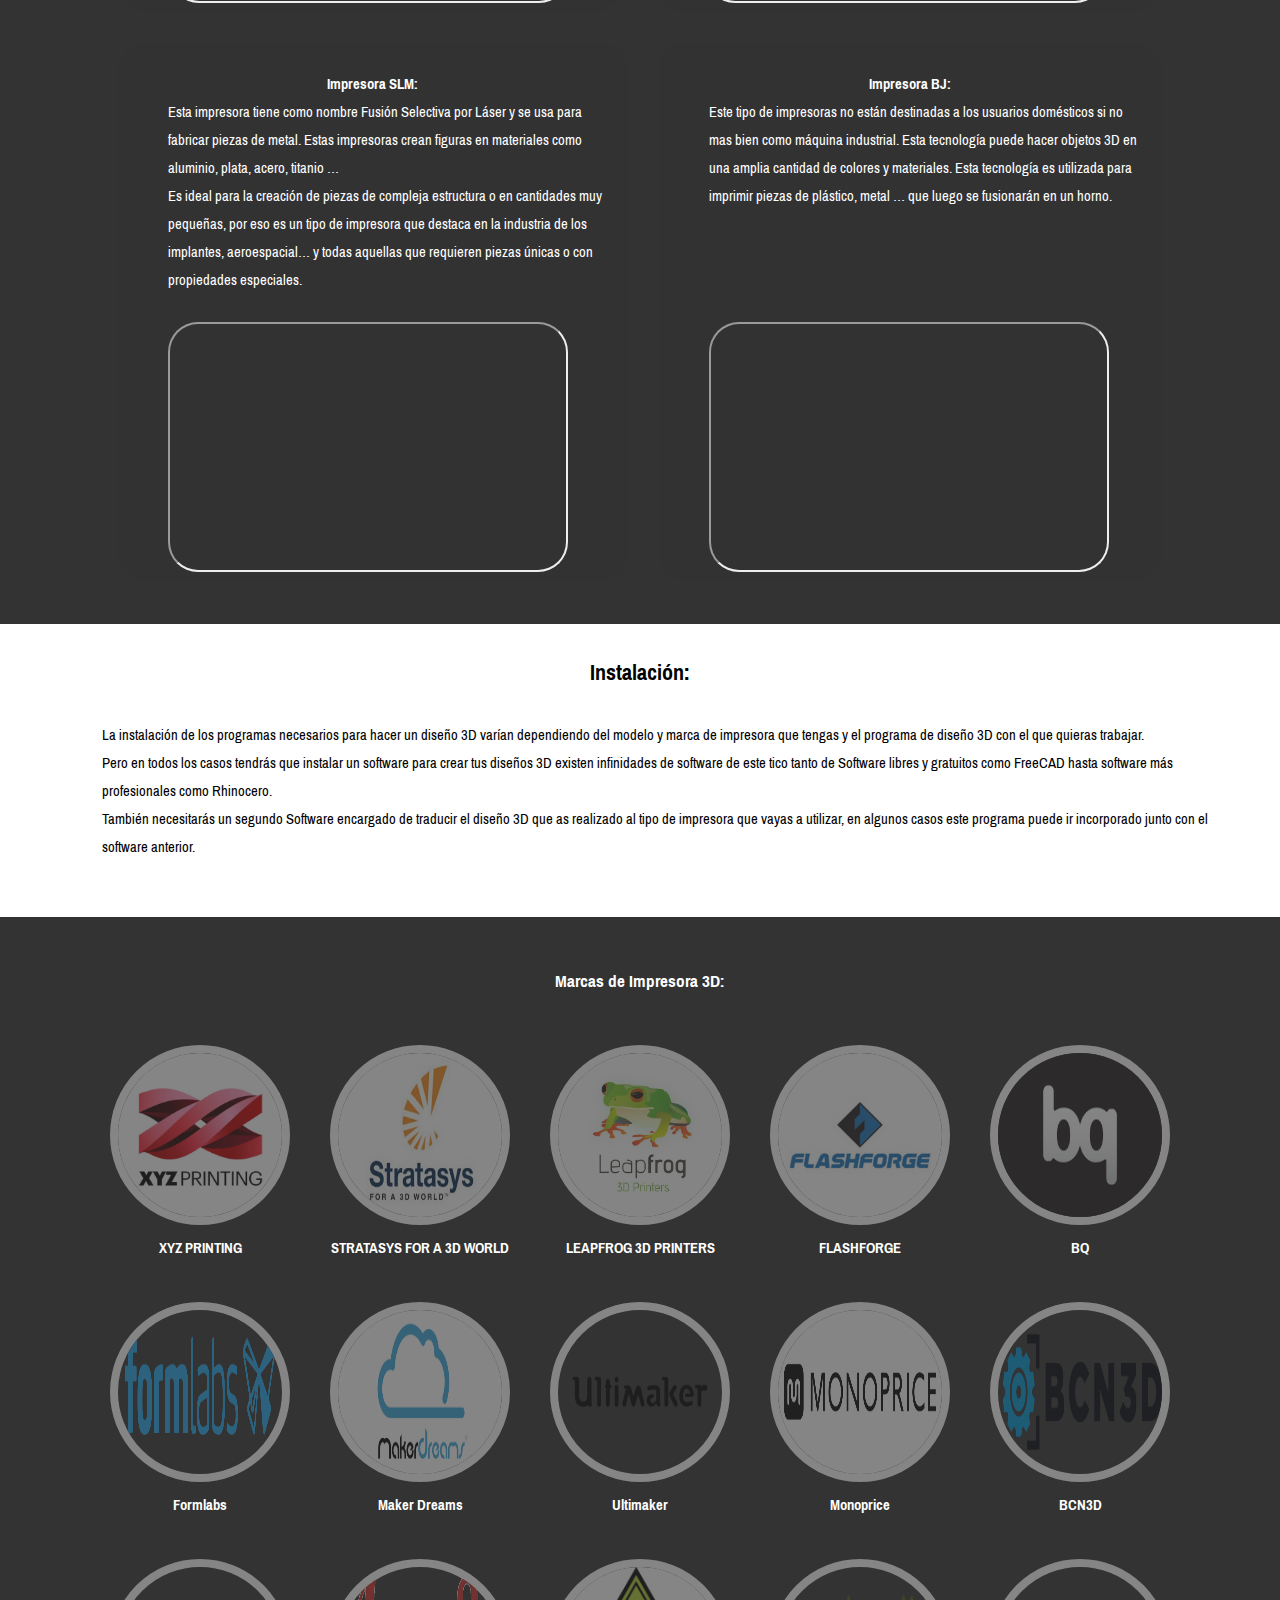
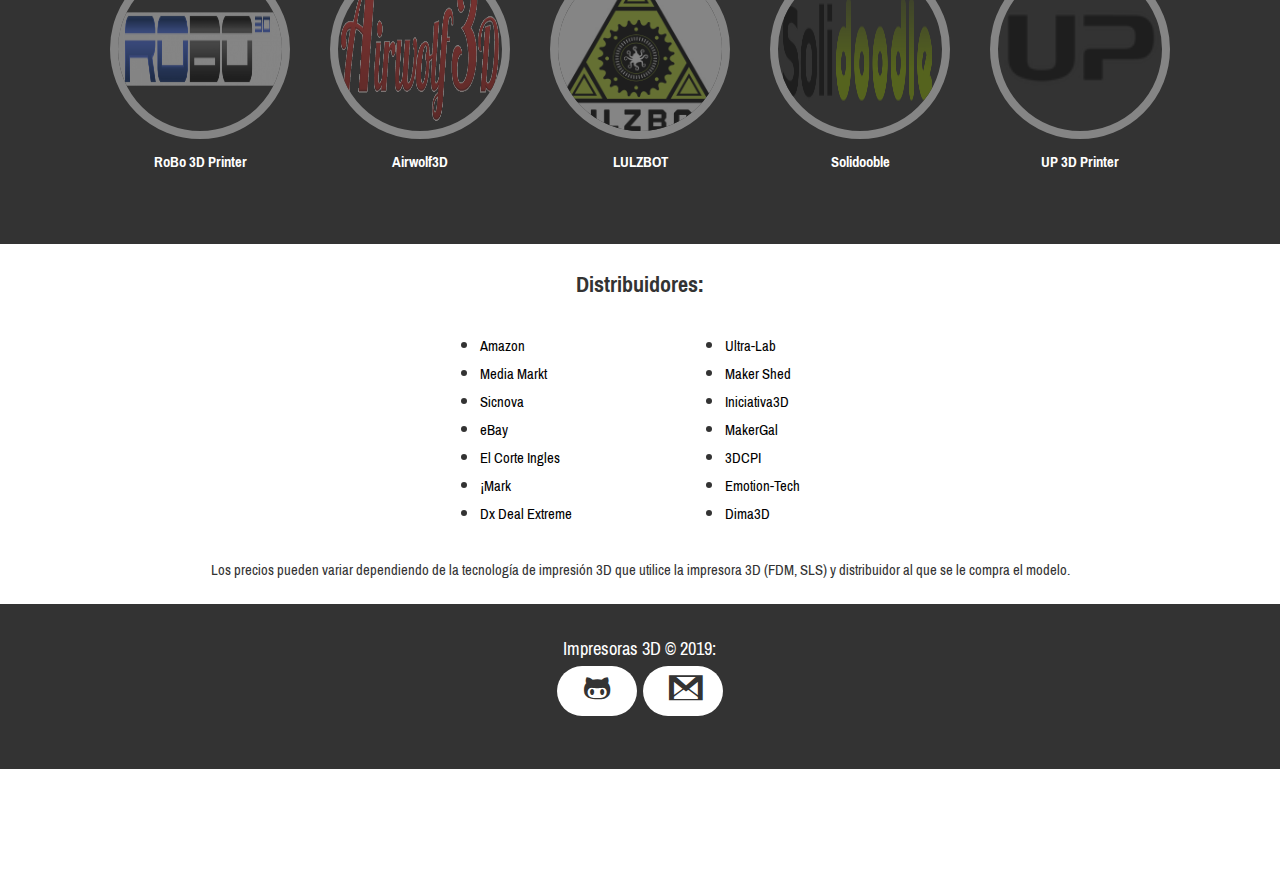
==== commit 1824d29e: "update1.6" ====
--- a/index.html
+++ b/index.html
@@ -57,7 +57,7 @@
 
     <section class = "tipo" id="tipo">
         <br>
-        <h3>Tipos de Impresaora 3D: </h3>
+        <h3>Tipos de Impresora 3D: </h3>
         <div class="contenedor">
             <!--Para crear los articles con las imagenes y el h4 se puede hacer mas rápido con article*3>img+h4-->
             <article>
@@ -73,7 +73,7 @@
             </article>
             <article>
                 <img src="img/article2.jpg" >
-                <h4>Impresaora SLA:</h4>
+                <h4>Impresora SLA:</h4>
                 <div class="texto">
                     <p>Este tipo de impresoras 3D funcionan a partir de un tanque de resina</p>
                     <p>fotosintética y un rayo láser UV.Las mayores ventajas de este tipo de</p>
@@ -86,7 +86,7 @@
             </article>
             <article>
                 <img src="img/article3.jpg" >
-                <h4>Impresaora DLP:</h4>
+                <h4>Impresora DLP:</h4>
                 <div class="texto">
                     <p>Las impresoras DLP (Digital Light Processing) esta tecnología es la hermana</p>
                     <p>gemela de la SLA. Pero a diferencia de las impresoras SLA , esta lleva las</p>
@@ -97,7 +97,7 @@
             </article>
             <article>
                 <img src="img/article3.jpg" >
-                <h4>Impresaora SLS:</h4>
+                <h4>Impresora SLS:</h4>
                 <div class="texto">
                     <p>Esta tecnología es como conocida como Sinterizado Selectivo por Láser</p>
                     <p>funciona de una manera similar a la SLA. Esta impresora es utilizada sobre</p>
@@ -108,7 +108,7 @@
             </article>
             <article>
                 <img src="img/article3.jpg" >
-                <h4>Impresaora SLM: </h4>
+                <h4>Impresora SLM: </h4>
                 <div class="texto">
                     <p>Esta impresora tiene como nombre Fusión Selectiva por Láser y se usa para</p>
                     <p>fabricar piezas de metal. Estas impresoras crean figuras en materiales como</p>
@@ -121,7 +121,7 @@
             </article>
             <article>
                 <img src="img/article3.jpg" >
-                <h4>Impresaora BJ:</h4>
+                <h4>Impresora BJ:</h4>
                 <div class="texto">
                     <p>Este tipo de impresoras no están destinadas a los usuarios domésticos si no</p>
                     <p>mas bien como máquina industrial. Esta tecnología puede hacer objetos 3D en</p>
@@ -136,7 +136,7 @@
 
     <section class = "tipo" id="funcionamiento">
         <br>
-        <h3>Tipos de Impresaora 3D: </h3>
+        <h3>Tipos de Impresora 3D: </h3>
         <div class="contenedor">
             <!--Para crear los articles con las imagenes y el h4 se puede hacer mas rápido con article*3>img+h4-->
             <article>
@@ -153,7 +153,7 @@
             </article>
             <article>
                 <br>
-                <h4>Impresaora SLA:</h4>
+                <h4>Impresora SLA:</h4>
                 <div class="texto">
                     <p>Este tipo de impresoras 3D funcionan a partir de un tanque de resina</p>
                     <p>fotosintética y un rayo láser UV.Las mayores ventajas de este tipo de</p>
@@ -167,7 +167,7 @@
             </article>
             <article>
                 <br>
-                <h4>Impresaora DLP:</h4>
+                <h4>Impresora DLP:</h4>
                 <div class="texto">
                     <p>Las impresoras DLP (Digital Light Processing) esta tecnología es la hermana</p>
                     <p>gemela de la SLA. Pero a diferencia de las impresoras SLA , esta lleva las</p>
@@ -179,7 +179,7 @@
             </article>
             <article>
                 <br>
-                <h4>Impresaora SLS:</h4>
+                <h4>Impresora SLS:</h4>
                 <div class="texto">
                     <p>Esta tecnología es como conocida como Sinterizado Selectivo por Láser</p>
                     <p>funciona de una manera similar a la SLA. Esta impresora es utilizada sobre</p>
@@ -191,7 +191,7 @@
             </article>
             <article>
                 <br>
-                <h4>Impresaora SLM: </h4>
+                <h4>Impresora SLM: </h4>
                 <div class="texto">
                     <p>Esta impresora tiene como nombre Fusión Selectiva por Láser y se usa para</p>
                     <p>fabricar piezas de metal. Estas impresoras crean figuras en materiales como</p>
@@ -205,7 +205,7 @@
             </article>
             <article>
                 <br>
-                <h4>Impresaora BJ:</h4>
+                <h4>Impresora BJ:</h4>
                 <div class="texto">
                     <p>Este tipo de impresoras no están destinadas a los usuarios domésticos si no</p>
                     <p>mas bien como máquina industrial. Esta tecnología puede hacer objetos 3D en</p>
@@ -245,80 +245,80 @@
 
     <section id="info">
         <br>
-        <h3>Marcas de Impresaora 3D:</h3><br>
+        <h3>Marcas de Impresora 3D:</h3><br>
         <div class="contenedor">
             <base target="_blank">
-            <div class="info-pet">
+            <div class="marcas">
                 <a href="https://www.xyzprinting.com/es-ES/"><img src="img/marca1.jpg" alt=""></a>
                 <h4>XYZ PRINTING</h4>
             </div>
 
-            <div class="info-pet">
+            <div class="marcas">
                 <a href="http://www.stratasys.com/"><img src="img/marca2.jpg" alt=""></a>
                 <h4>STRATASYS FOR A 3D WORLD</h4>
             </div>
 
-            <div class="info-pet">
+            <div class="marcas">
                 <a href="https://www.lpfrg.com/"><img src="img/marca3.jpg" alt=""></a>
                 <h4>LEAPFROG 3D PRINTERS</h4>
             </div>
 
-            <div class="info-pet">
+            <div class="marcas">
                 <a href="http://www.flashforge.com/"><img src="img/marca4.jpg" alt=""></a>
                 <h4>FLASHFORGE</h4>
             </div>
 
-            <div class="info-pet">
+            <div class="marcas">
                 <a href=""><img src="img/bq-logo.png" alt=""></a>
                 <h4>BQ</h4>
             </div>
 
-            <div class="info-pet">
+            <div class="marcas">
                 <a href="http://formlabs.com/"><img src="img/formlabs-logo.png" alt=""></a>
                 <h4>Formlabs</h4>
             </div>
 
-            <div class="info-pet">
+            <div class="marcas">
                 <a href="http://www.makerdreams.it/"><img src="img/maker-dreams-logo.png" alt=""></a>
                 <h4>Maker Dreams</h4>
             </div>
 
-            <div class="info-pet">
+            <div class="marcas">
                 <a href="https://www.ultimaker.com/"><img src="img/ultimaker-logo.png" alt=""></a>
                 <h4>Ultimaker</h4>
             </div>
 
-            <div class="info-pet">
+            <div class="marcas">
                 <a href="https://www.monoprice.com/category/pages/6"><img src="img/Monoprice_Logo.jpg" alt=""></a>
                 <h4>Monoprice</h4>
             </div>
 
-            <div class="info-pet">
+            <div class="marcas">
                 <a href="https://www.bcn3dtechnologies.com/en/"><img src="img/bcn3d-logo.png" alt=""></a>
                 <h4>BCN3D</h4>
             </div>
 
-            <div class="info-pet">
+            <div class="marcas">
                 <a href="http://www.robo3dprinter.com/"><img src="img/robo_3d_printer-logo.png" alt=""></a>
                 <h4>RoBo 3D Printer</h4>
             </div>
 
-            <div class="info-pet">
+            <div class="marcas">
                 <a href="http://airwolf3d.com/"><img src="img/airwolf-3d-logot.png" alt=""></a>
                 <h4>Airwolf3D</h4>
             </div>
 
-            <div class="info-pet">
+            <div class="marcas">
                 <a href="https://www.lulzbot.com/"><img src="img/Lulzbot_Logo.jpg" alt=""></a>
                 <h4>LULZBOT</h4>
             </div>
 
-            <div class="info-pet">
+            <div class="marcas">
                 <a href="http://www.solidoodle.com/"><img src="img/solidoodle-logo.png" alt=""></a>
                 <h4>Solidooble</h4>
             </div>
 
-            <div class="info-pet">
+            <div class="marcas">
                 <a href="https://www.up3d.com/"><img src="img/up-logo.png" alt=""></a>
                 <h4>UP 3D Printer</h4>
             </div>
--- a/css/estilos.css
+++ b/css/estilos.css
@@ -92,4 +92,13 @@
         .contenedor {
         width: 1350px; /*a partir de ordenador todo va a tener un ancho maximo de 1000px*/
     }
+}
+
+@media (min-width:1024px){
+    .marcas a img {
+        opacity:0.4;
+    }
+    .marcas a img:hover {
+        opacity:1;
+    }
 }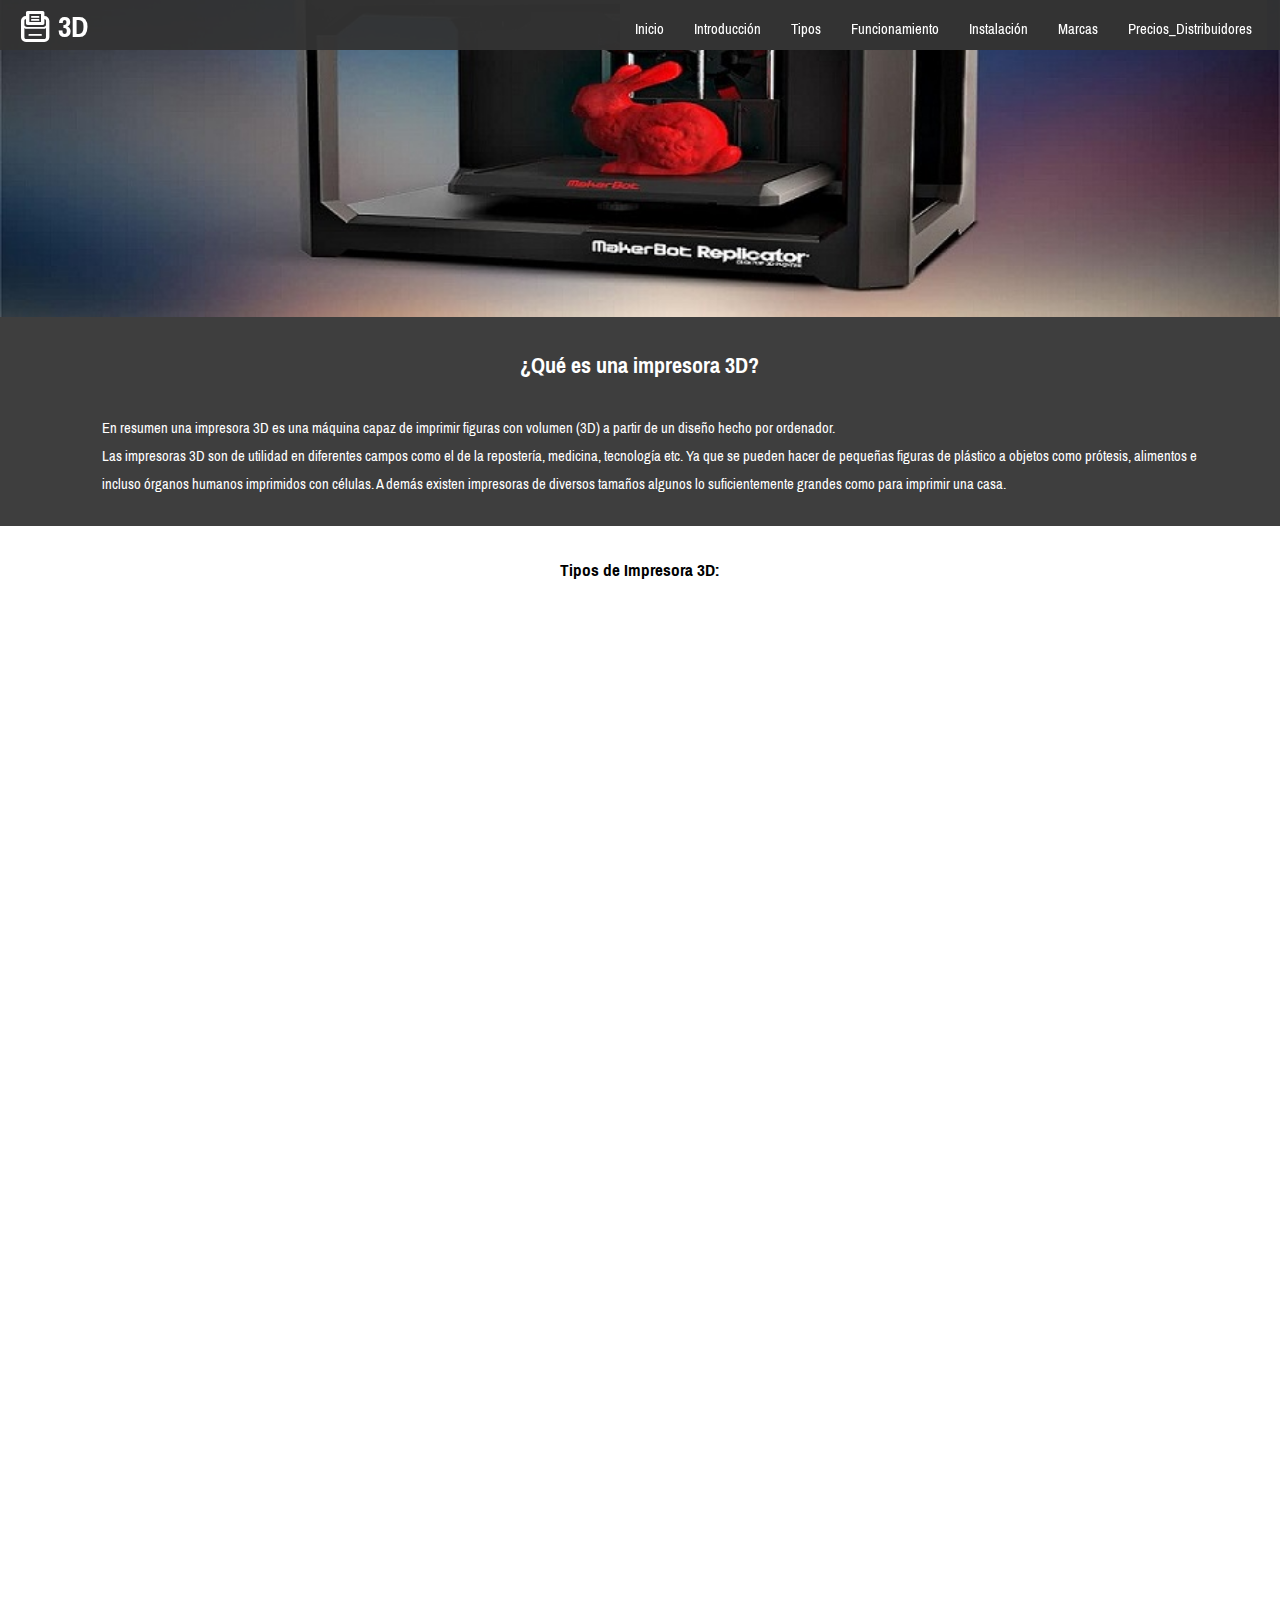
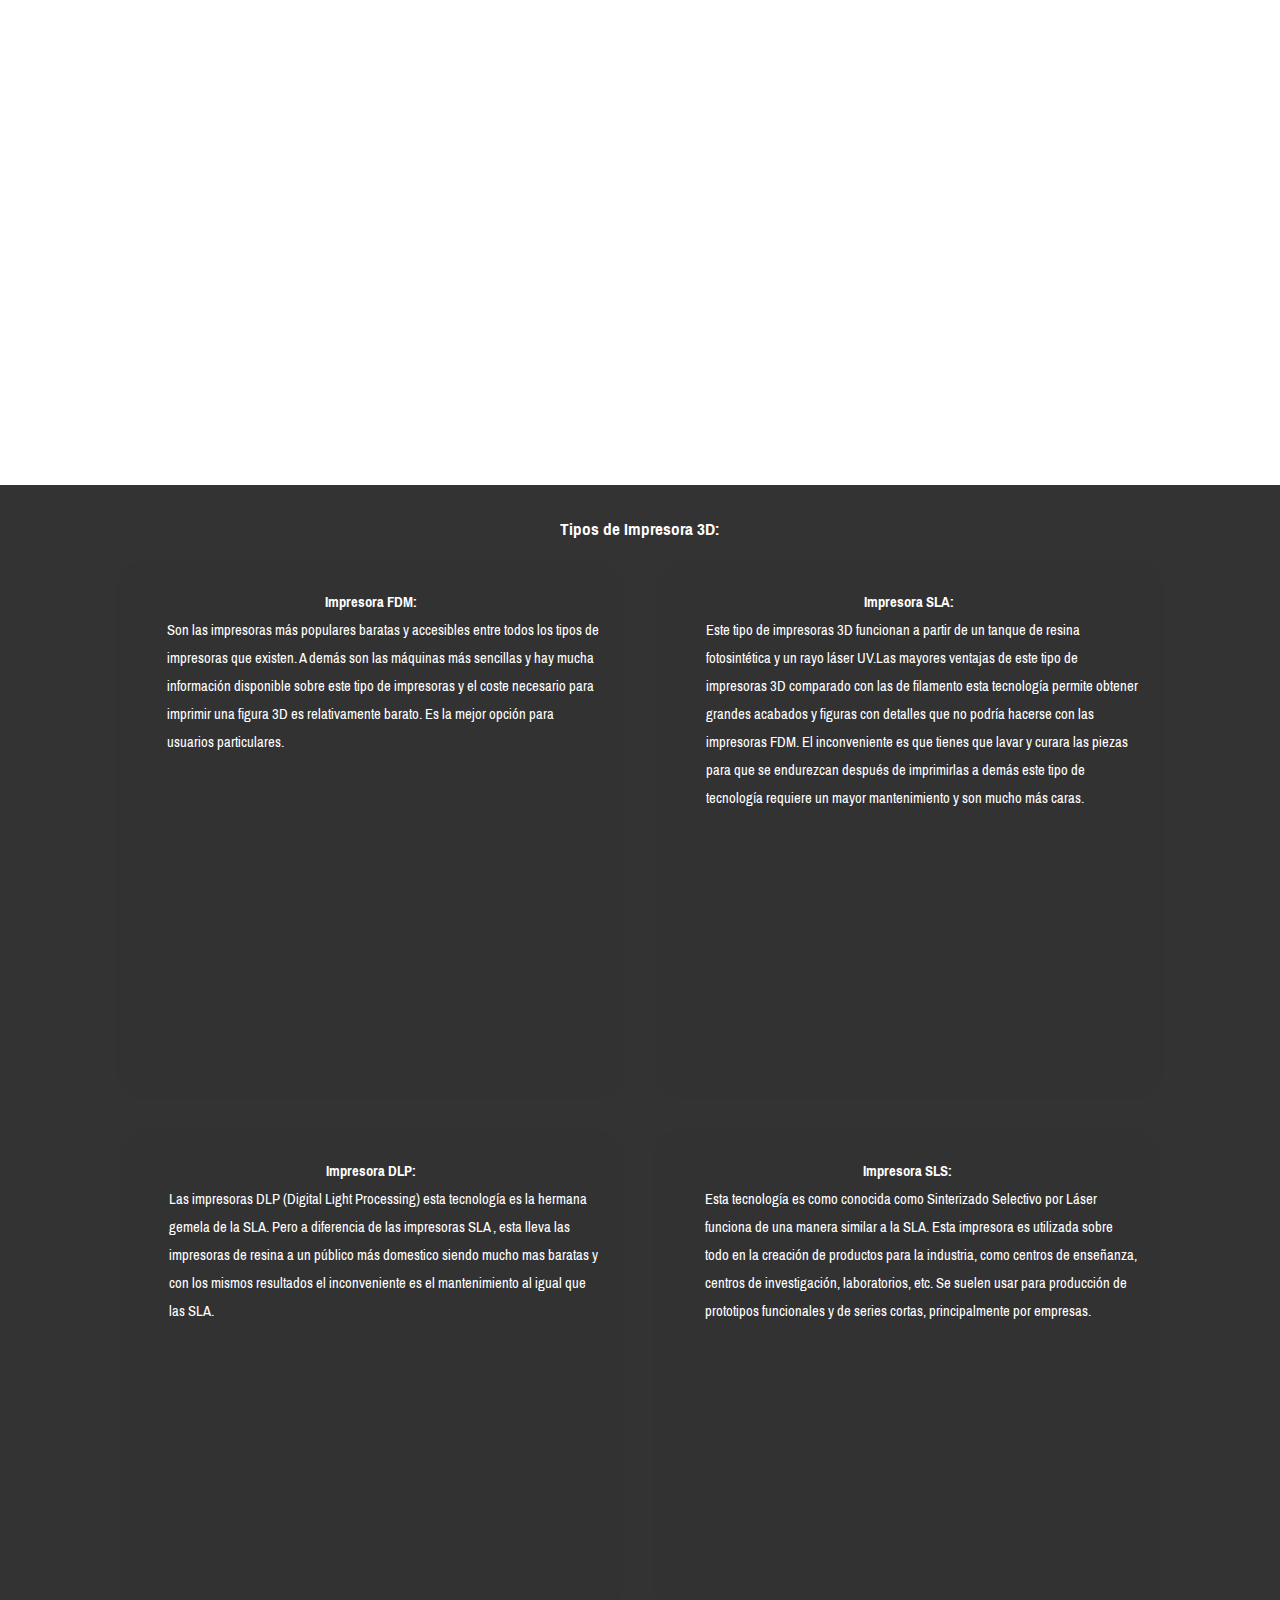
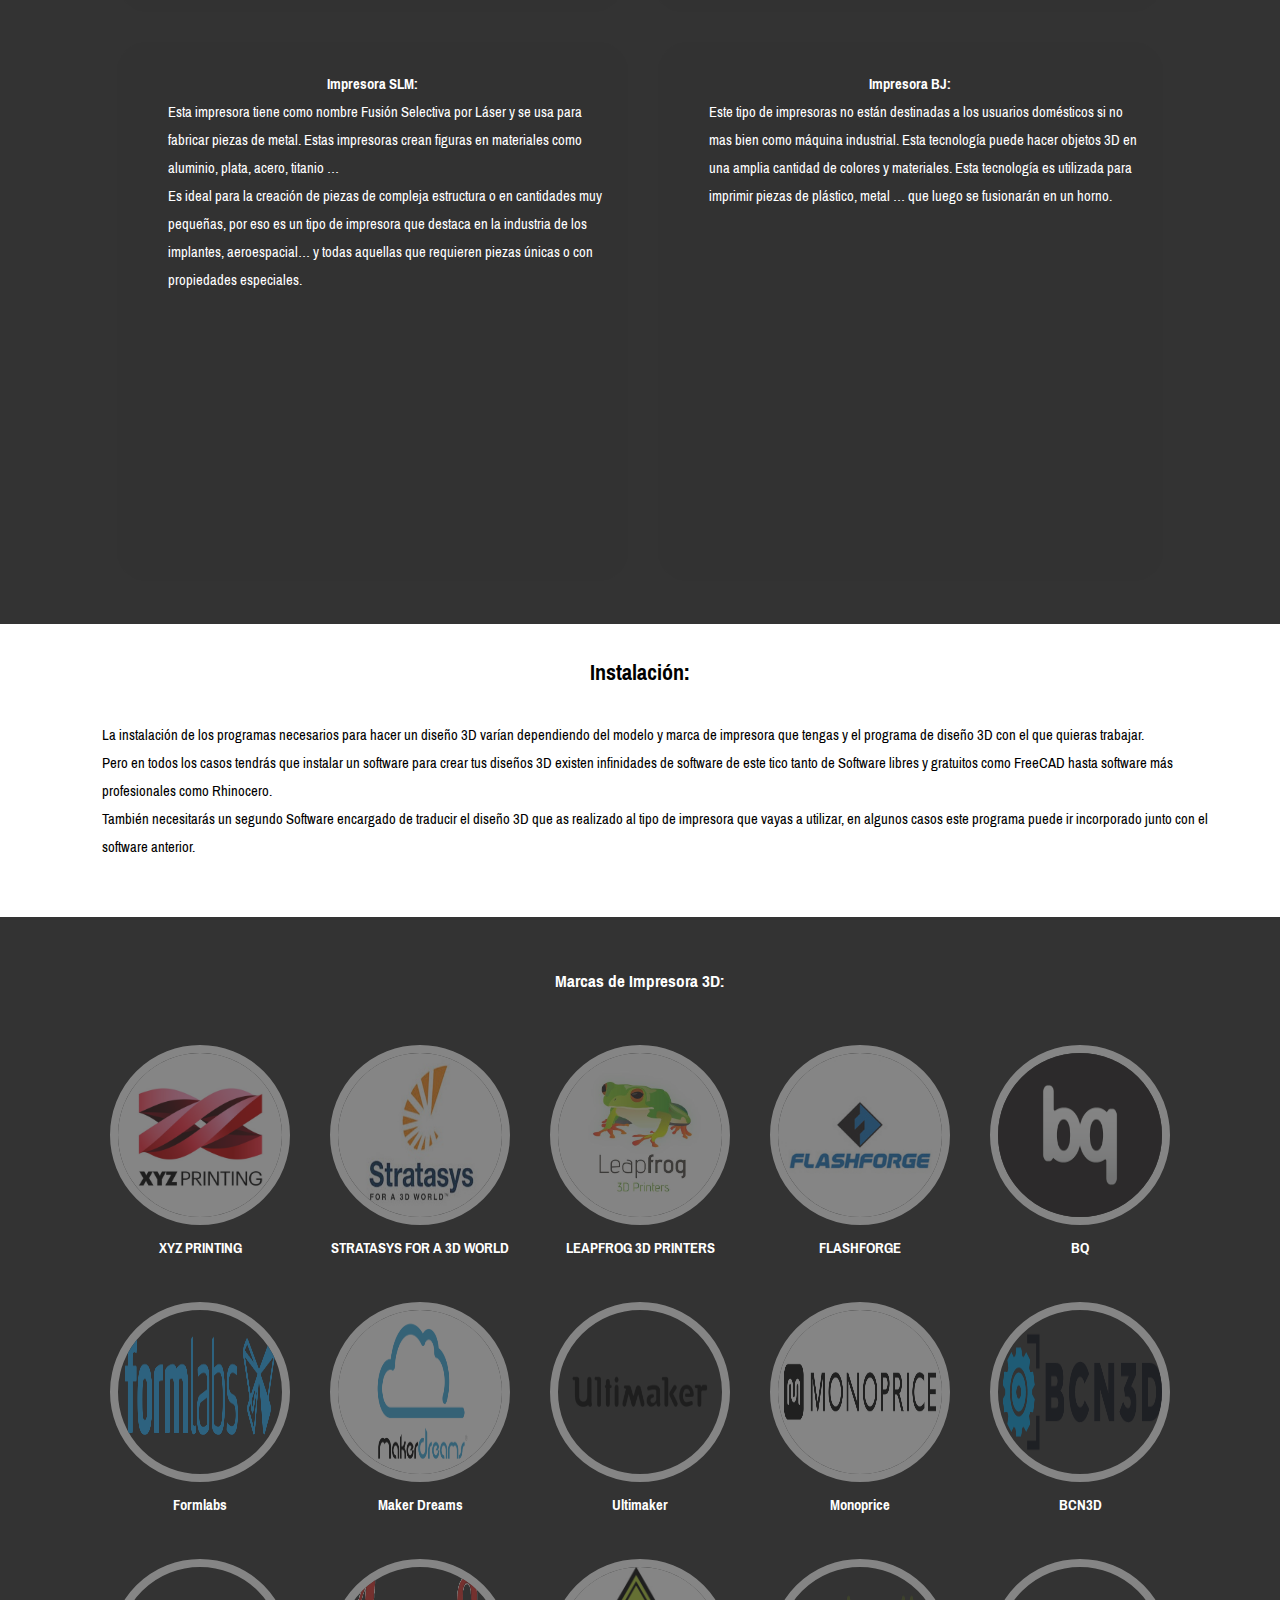
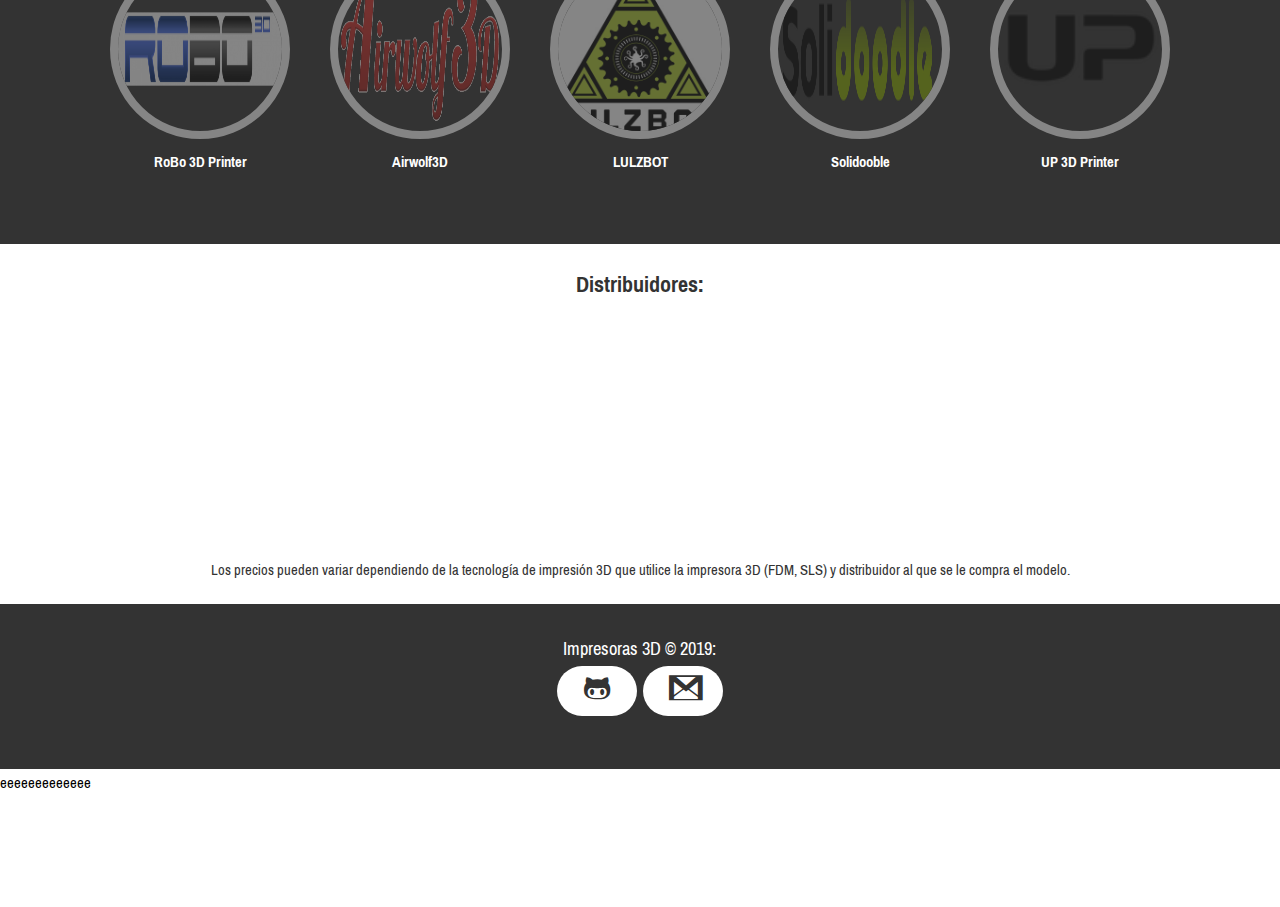
==== commit 51d00443: "Add files via upload" ====
--- a/index.html
+++ b/index.html
@@ -7,6 +7,7 @@
     <title>IMPRESORAS_3D</title>
     <link rel="stylesheet" href="css/fontello.css">
     <link rel="stylesheet" href="css/estilos.css">
+    <script  src="js/mover.js"></script>
 </head>
 <body>
     <header>
@@ -55,12 +56,12 @@
         </div>
     </section>
 
-    <section class = "tipo" id="tipo">
+    <section class = "tipo" onmouseover = "aparecer('tipo1');aparecer('tipo2');aparecer('tipo3');aparecer('tipo4');aparecer('tipo5');aparecer('tipo6')">
         <br>
         <h3>Tipos de Impresora 3D: </h3>
         <div class="contenedor">
             <!--Para crear los articles con las imagenes y el h4 se puede hacer mas rápido con article*3>img+h4-->
-            <article>
+            <article class="opacidad0" id="tipo1">
                 <img src="img/article1.jpg" >
                 <h4>Impresora FDM: </h4>
                 <div class="texto">
@@ -71,7 +72,7 @@
                     <p>usuarios particulares.</p><br>
                 </div>
             </article>
-            <article>
+            <article class="opacidad0" id="tipo2">
                 <img src="img/article2.jpg" >
                 <h4>Impresora SLA:</h4>
                 <div class="texto">
@@ -84,7 +85,7 @@
                     <p>tecnología requiere un mayor mantenimiento y son mucho más caras.</p><br>
                 </div>
             </article>
-            <article>
+            <article class="opacidad0" id="tipo3">
                 <img src="img/article3.jpg" >
                 <h4>Impresora DLP:</h4>
                 <div class="texto">
@@ -95,7 +96,7 @@
                     <p>las SLA.</p><br>
                 </div>
             </article>
-            <article>
+            <article class="opacidad0" id="tipo4">
                 <img src="img/article3.jpg" >
                 <h4>Impresora SLS:</h4>
                 <div class="texto">
@@ -106,7 +107,7 @@
                     <p>prototipos funcionales y de series cortas, principalmente por empresas.</p><br>
                 </div>
             </article>
-            <article>
+            <article class="opacidad0" id="tipo5">
                 <img src="img/article3.jpg" >
                 <h4>Impresora SLM: </h4>
                 <div class="texto">
@@ -119,7 +120,7 @@
                     <p>propiedades especiales.</p><br>
                 </div>
             </article>
-            <article>
+            <article class="opacidad0" id="tipo6">
                 <img src="img/article3.jpg" >
                 <h4>Impresora BJ:</h4>
                 <div class="texto">
@@ -134,12 +135,12 @@
     </section>
 
 
-    <section class = "tipo" id="funcionamiento">
+    <section class = "tipo" id="funcionamiento" onmouseover = "IzquierdaDerecha('iframe1');IzquierdaDerecha('iframe2');IzquierdaDerecha('iframe3');IzquierdaDerecha('iframe4');IzquierdaDerecha('iframe5');IzquierdaDerecha('iframe6');">
         <br>
         <h3>Tipos de Impresora 3D: </h3>
         <div class="contenedor">
             <!--Para crear los articles con las imagenes y el h4 se puede hacer mas rápido con article*3>img+h4-->
-            <article>
+            <article onmouseover="IzquierdaDerecha('iframe1');">
                 <br>
                 <h4>Impresora FDM: </h4>
                 <div class="texto">
@@ -148,7 +149,7 @@
                     <p>información disponible sobre este tipo de impresoras y el coste necesario para</p>
                     <p>imprimir una figura 3D es relativamente barato. Es la mejor opción para</p>
                     <p>usuarios particulares.</p><br><br><br>
-                    <iframe width="400" height="250" src="https://www.youtube.com/embed/tgbNymZ7vqY"></iframe>
+                    <iframe id="iframe1" class="izquierda" width="400" height="250" src="https://www.youtube.com/embed/tgbNymZ7vqY"></iframe>
                 </div>
             </article>
             <article>
@@ -162,7 +163,7 @@
                     <p>impresoras FDM. El inconveniente es que tienes que lavar y curara las piezas</p>
                     <p>para que se endurezcan después de imprimirlas a demás este tipo de</p>
                     <p>tecnología requiere un mayor mantenimiento y son mucho más caras.</p><br>
-                    <iframe width="400" height="250" src="https://www.youtube.com/embed/tgbNymZ7vqY"></iframe>
+                    <iframe id="iframe2" class="derecha" width="400" height="250" src="https://www.youtube.com/embed/tgbNymZ7vqY"></iframe>
                 </div>
             </article>
             <article>
@@ -174,7 +175,7 @@
                     <p>impresoras de resina a un público más domestico siendo mucho mas baratas y</p>
                     <p>con los mismos resultados el inconveniente es el mantenimiento al igual que</p>
                     <p>las SLA.</p><br>
-                    <iframe width="400" height="250" src="https://www.youtube.com/embed/tgbNymZ7vqY"></iframe>
+                    <iframe id="iframe3" class="izquierda" width="400" height="250" src="https://www.youtube.com/embed/tgbNymZ7vqY"></iframe>
                 </div>
             </article>
             <article>
@@ -186,7 +187,7 @@
                     <p>todo en la creación de productos para la industria, como centros de enseñanza,</p>
                     <p>centros de investigación, laboratorios, etc. Se suelen usar para producción de</p>
                     <p>prototipos funcionales y de series cortas, principalmente por empresas.</p><br>
-                    <iframe width="400" height="250" src="https://www.youtube.com/embed/tgbNymZ7vqY"></iframe>
+                    <iframe id="iframe4" class="derecha" width="400" height="250" src="https://www.youtube.com/embed/tgbNymZ7vqY"></iframe>
                 </div>
             </article>
             <article>
@@ -200,7 +201,7 @@
                     <p>pequeñas, por eso es un tipo de impresora que destaca en la industria de los</p>
                     <p>implantes, aeroespacial… y todas aquellas que requieren piezas únicas o con</p>
                     <p>propiedades especiales.</p><br>
-                    <iframe width="400" height="250" src="https://www.youtube.com/embed/tgbNymZ7vqY"></iframe>
+                    <iframe id="iframe5" class="izquierda" width="400" height="250" src="https://www.youtube.com/embed/tgbNymZ7vqY"></iframe>
                 </div>
             </article>
             <article>
@@ -211,7 +212,7 @@
                     <p>mas bien como máquina industrial. Esta tecnología puede hacer objetos 3D en</p>
                     <p>una amplia cantidad de colores y materiales. Esta tecnología es utilizada para</p>
                     <p>imprimir piezas de plástico, metal … que luego se fusionarán en un horno.</p><br><br><br><br>
-                    <iframe width="400" height="250" src="https://www.youtube.com/embed/tgbNymZ7vqY"></iframe>
+                    <iframe id="iframe6" class="derecha" width="400" height="250" src="https://www.youtube.com/embed/tgbNymZ7vqY"></iframe>
                 </div>
             </article>
         </div>
@@ -326,12 +327,12 @@
         <br>
     </section>
 
-    <section id="distribuidores_precio">
+    <section id="distribuidores_precio" onmouseover="IzquierdaDerecha('distribuidores01');IzquierdaDerecha('distribuidores02')">
         <h2 style="text-align: center;">Distribuidores: </h2>
         <div class="contenedor">
             <!--<br>
             <h2></h2><br><br>-->
-            <div class="distribuidores01">
+            <div id="distribuidores01" class="izquierda distribuidores01">
                 <ul>
                     <li><a href="https://www.amazon.es/">Amazon</a></li>
                     <li><a href="https://www.mediamarkt.es/">Media Markt</a></li>
@@ -342,7 +343,7 @@
                     <li><a href="http://www.dx.com/">Dx Deal Extreme</a></li>
                 </ul><br>
             </div>
-            <div class="distribuidores02">
+            <div id="distribuidores02" class="derecha distribuidores02">
                     <li><a href="http://ultra-lab.net/tienda">Ultra-Lab</a></li>
                     <li><a href="http://www.makershed.com/">Maker Shed</a></li>
                     <li><a href="http://www.iniciativas3d.com/">Iniciativa3D</a></li>
@@ -373,5 +374,6 @@
         </div>
         <br>
     </footer>
+    <p class="prueba" id="prueba">eeeeeeeeeeeee</p>
 </body>
 </html>--- a/css/estilos.css
+++ b/css/estilos.css
@@ -5,6 +5,7 @@
 @import url(info.css);
 @import url(introduccion.css);
 @import url(distribuidores.css);
+@import url(movimiento.css);
 
 * {
     margin: 0;
@@ -101,4 +102,4 @@
     .marcas a img:hover {
         opacity:1;
     }
-}+}
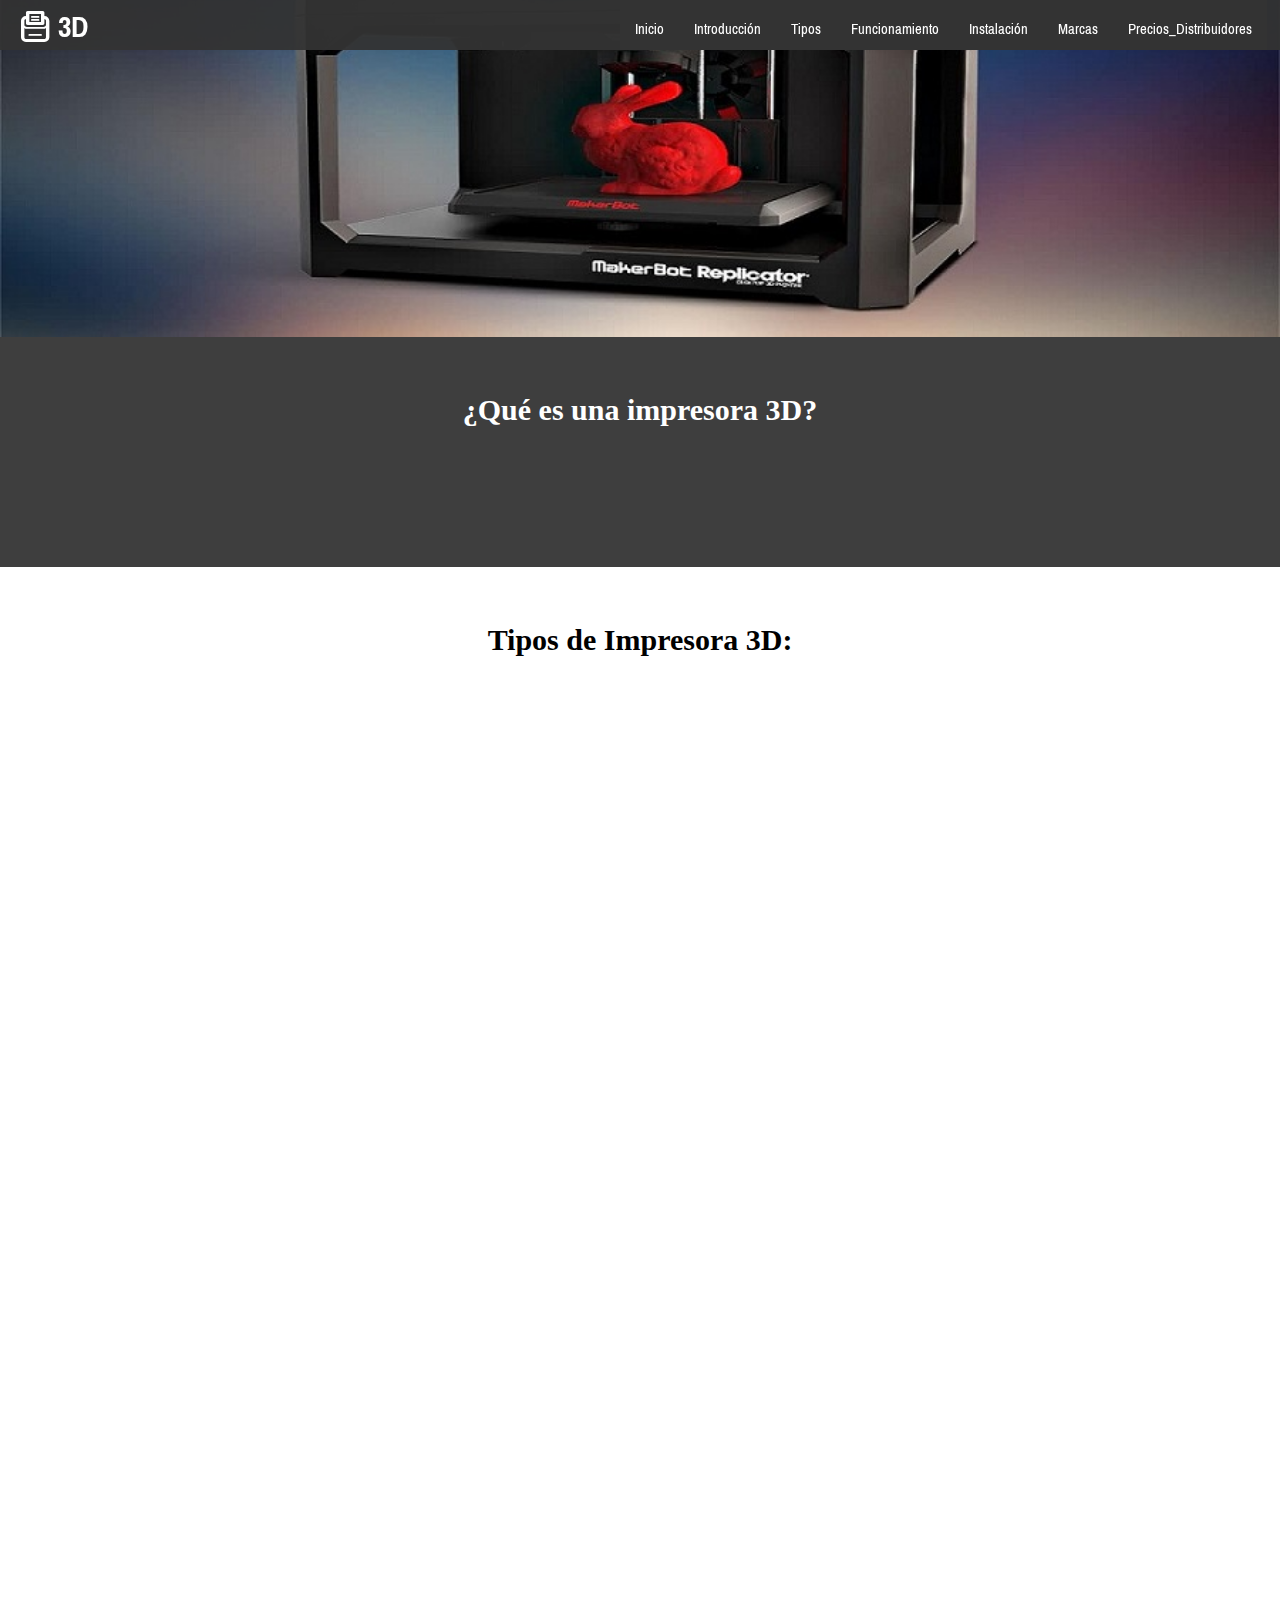
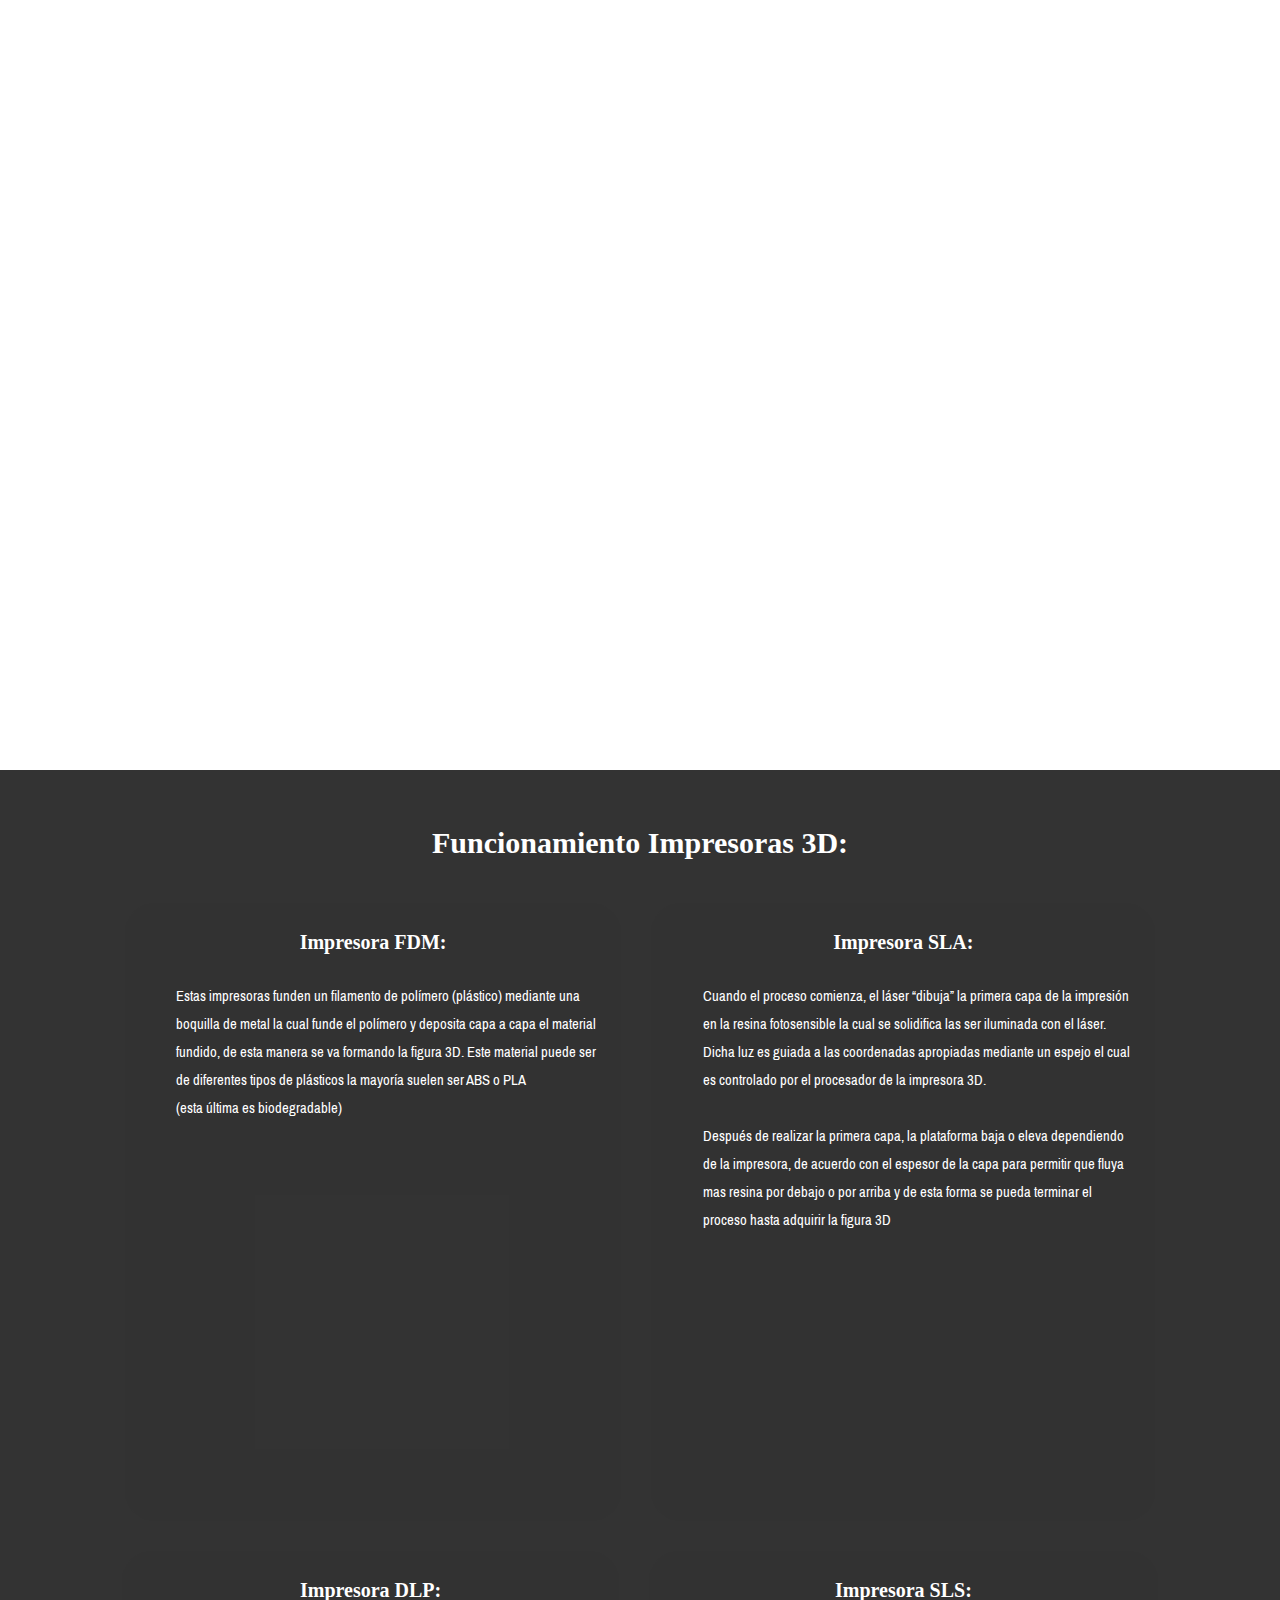
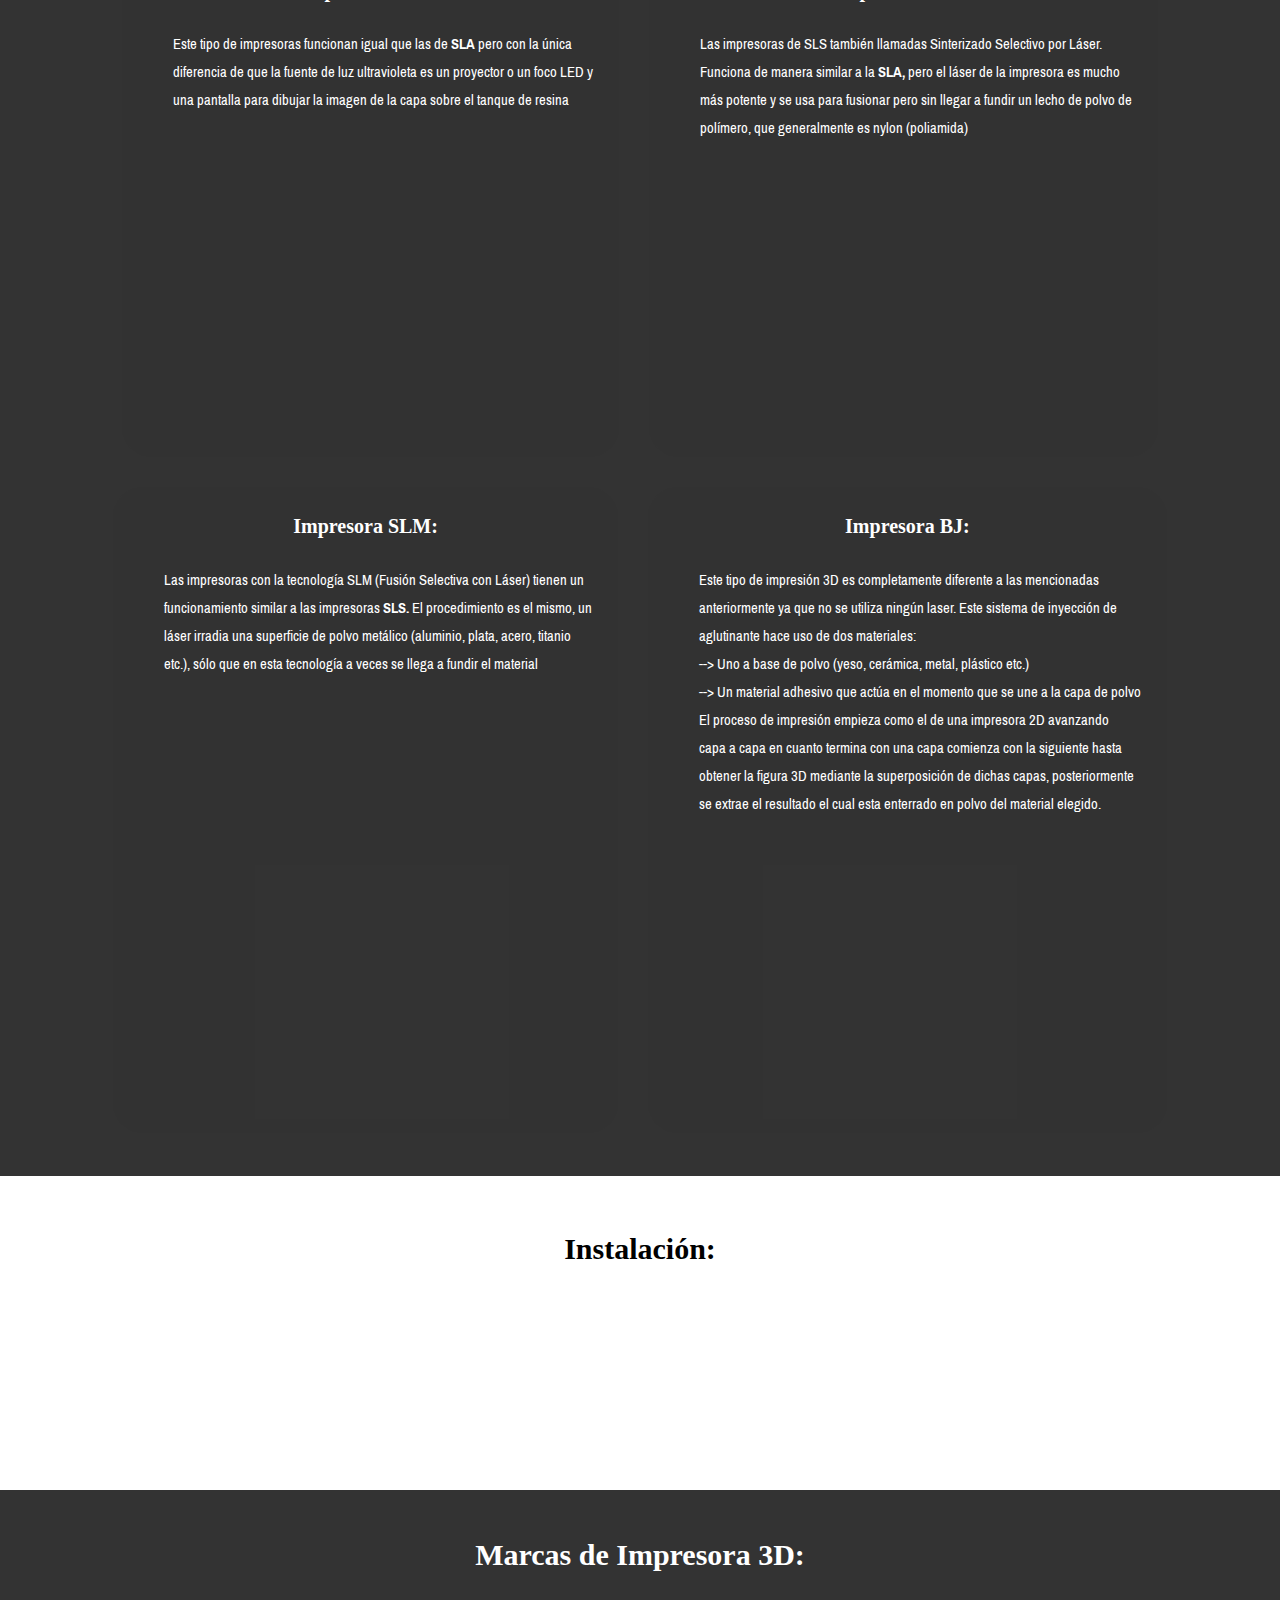
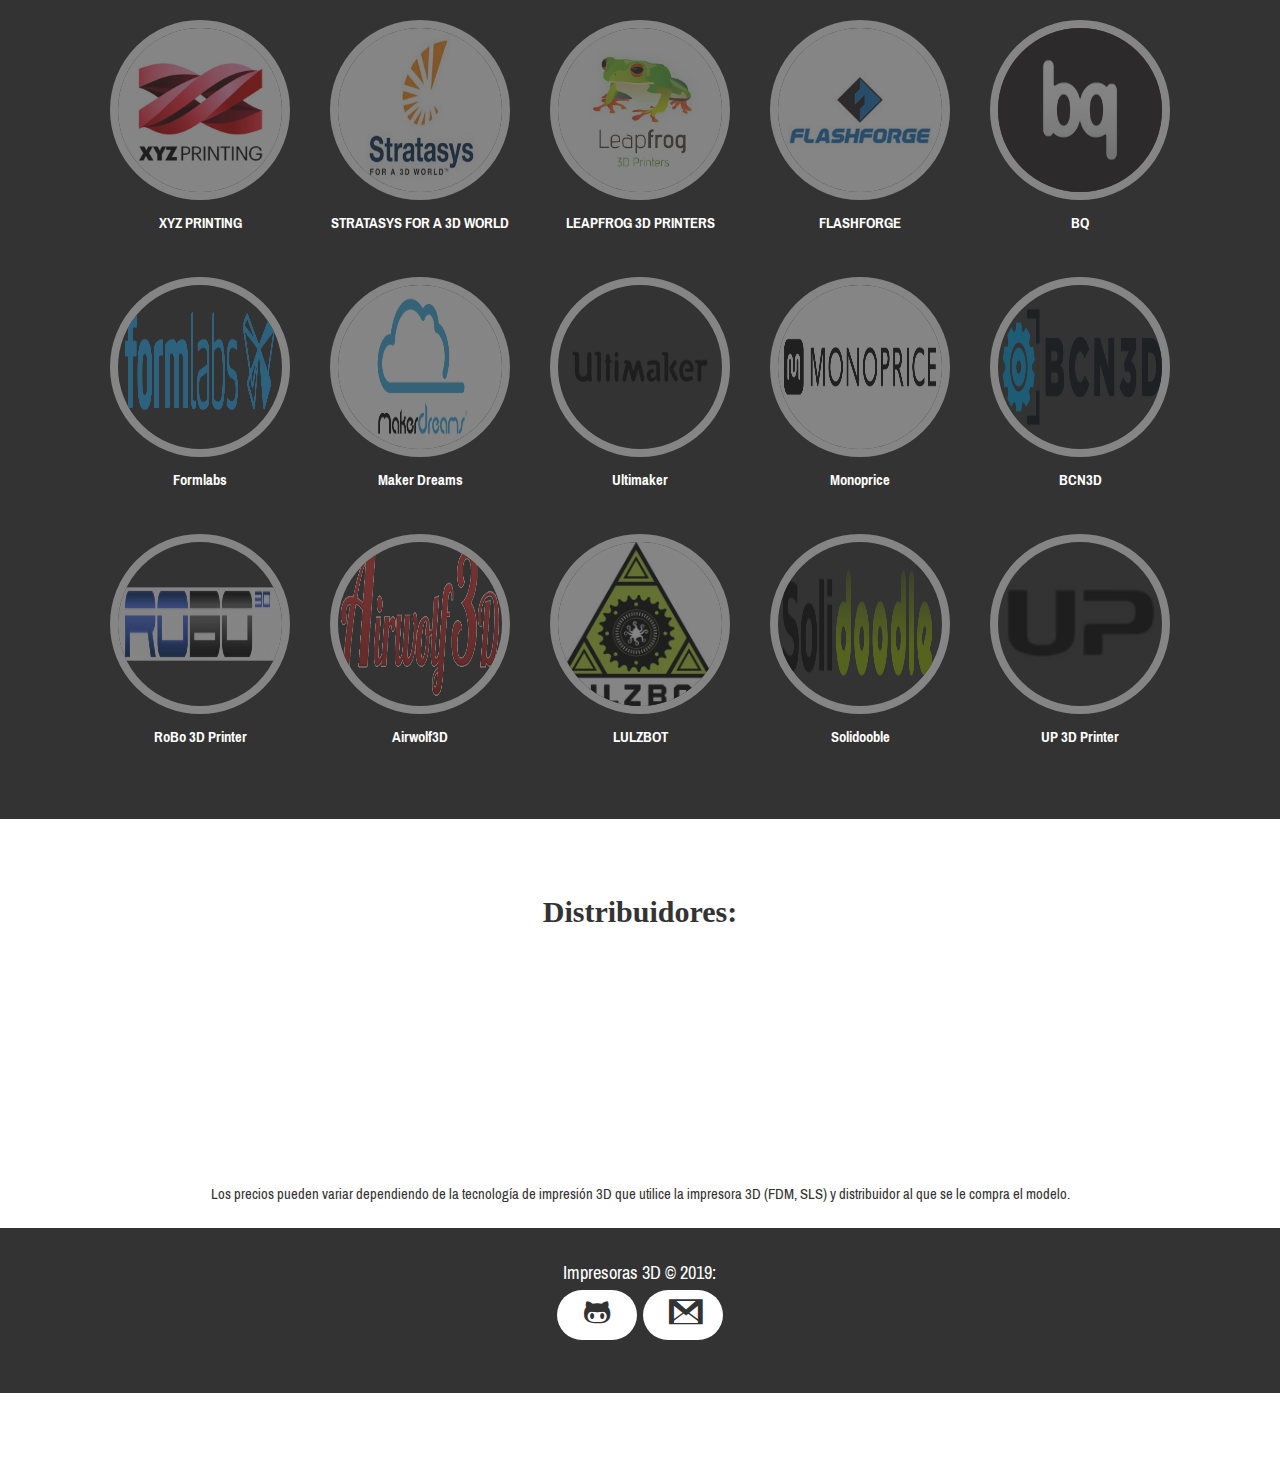
==== commit c0a9eb7b: "Add files via upload" ====
--- a/index.html
+++ b/index.html
@@ -17,12 +17,12 @@
             <label class ="icon-menu" for = "menu-bar"></label> <!--Para que se pueda activar y desactivar el botón-->    
             <nav class="menu">
                 <a href="#">Inicio</a>
-                <a href="#">Introducción</a>
-                <a href="#">Tipos</a>
-                <a href="#">Funcionamiento</a>
-                <a href="#">Instalación</a>
-                <a href="#">Marcas</a>
-                <a href="#">Precios_Distribuidores</a>
+                <a href="#introduccion01">Introducción</a>
+                <a href="#tiposimpresoras">Tipos</a>
+                <a href="#funcionamiento">Funcionamiento</a>
+                <a href="#instalacion">Instalación</a>
+                <a href="#info">Marcas</a>
+                <a href="#distribuidores_precio">Precios_Distribuidores</a>
             </nav>
         </div>   
     </header>
@@ -36,10 +36,12 @@
         </div>-->
     </section>
 
-    <section class = "introduccion">
-        <div class="contenedor">
-            <br>
-            <h2>¿Qué es una impresora 3D?</h2><br>
+    <section class = "introduccion" onmouseover="aparecer('intro');" id="introduccion01">
+        <div class="contenedor">
+            <br>
+            <br>
+            <h2 style="font-family:Algerian; font-size: 30px;">¿Qué es una impresora 3D?</h2><br>
+            <div class = "opacidad0" id="intro">
             <div class="texto">
             <p>En resumen una impresora 3D es una máquina capaz de imprimir figuras con
                volumen (3D) a partir de un diseño hecho por ordenador.
@@ -53,17 +55,19 @@
             </p>
             <br>
             </div>
-        </div>
-    </section>
-
-    <section class = "tipo" onmouseover = "aparecer('tipo1');aparecer('tipo2');aparecer('tipo3');aparecer('tipo4');aparecer('tipo5');aparecer('tipo6')">
-        <br>
-        <h3>Tipos de Impresora 3D: </h3>
+            </div>
+        </div>
+    </section>
+
+    <section class = "tipo" onmouseover = "IzquierdaDerecha('tipo1'); IzquierdaDerecha('tipo2'); IzquierdaDerecha('tipo3');IzquierdaDerecha('tipo4');IzquierdaDerecha('tipo5');IzquierdaDerecha('tipo6')" id="tiposimpresoras">
+        <br>
+        <br>
+        <h3 style="font-family:Algerian; font-size: 30px;" >Tipos de Impresora 3D: </h3><br>
         <div class="contenedor">
             <!--Para crear los articles con las imagenes y el h4 se puede hacer mas rápido con article*3>img+h4-->
-            <article class="opacidad0" id="tipo1">
-                <img src="img/article1.jpg" >
-                <h4>Impresora FDM: </h4>
+            <article class="derecha" id="tipo1">
+                <img src="img/FDM.jpg" >
+                <br><br><h4 style="font-family:Algerian; font-size: 20px;">Impresora FDM: </h4><br>
                 <div class="texto">
                     <p>Son las impresoras más populares baratas y accesibles entre todos los tipos de</p>
                     <p>impresoras que existen. A demás son las máquinas más sencillas y hay mucha</p>
@@ -72,9 +76,9 @@
                     <p>usuarios particulares.</p><br>
                 </div>
             </article>
-            <article class="opacidad0" id="tipo2">
-                <img src="img/article2.jpg" >
-                <h4>Impresora SLA:</h4>
+            <article class="izquierda" id="tipo2">
+                <img src="img/SLA.jpg" >
+                <br><br><h4 style="font-family:Algerian; font-size: 20px;">Impresora SLA:</h4><br>
                 <div class="texto">
                     <p>Este tipo de impresoras 3D funcionan a partir de un tanque de resina</p>
                     <p>fotosintética y un rayo láser UV.Las mayores ventajas de este tipo de</p>
@@ -85,9 +89,9 @@
                     <p>tecnología requiere un mayor mantenimiento y son mucho más caras.</p><br>
                 </div>
             </article>
-            <article class="opacidad0" id="tipo3">
-                <img src="img/article3.jpg" >
-                <h4>Impresora DLP:</h4>
+            <article class="derecha" id="tipo3">
+                <img src="img/DLP.jpg" >
+                <br><br><h4 style="font-family:Algerian; font-size: 20px;">Impresora DLP:</h4><br>
                 <div class="texto">
                     <p>Las impresoras DLP (Digital Light Processing) esta tecnología es la hermana</p>
                     <p>gemela de la SLA. Pero a diferencia de las impresoras SLA , esta lleva las</p>
@@ -96,9 +100,9 @@
                     <p>las SLA.</p><br>
                 </div>
             </article>
-            <article class="opacidad0" id="tipo4">
-                <img src="img/article3.jpg" >
-                <h4>Impresora SLS:</h4>
+            <article class="izquierda" id="tipo4">
+                <img src="img/SLS.jpg" >
+                <br><br><h4 style="font-family:Algerian; font-size: 20px;">Impresora SLS:</h4><br>
                 <div class="texto">
                     <p>Esta tecnología es como conocida como Sinterizado Selectivo por Láser</p>
                     <p>funciona de una manera similar a la SLA. Esta impresora es utilizada sobre</p>
@@ -107,9 +111,9 @@
                     <p>prototipos funcionales y de series cortas, principalmente por empresas.</p><br>
                 </div>
             </article>
-            <article class="opacidad0" id="tipo5">
-                <img src="img/article3.jpg" >
-                <h4>Impresora SLM: </h4>
+            <article class="derecha" id="tipo5">
+                <img src="img/SLM.jpg" >
+                <br><br><h4 style="font-family:Algerian; font-size: 20px;">Impresora SLM: </h4><br>
                 <div class="texto">
                     <p>Esta impresora tiene como nombre Fusión Selectiva por Láser y se usa para</p>
                     <p>fabricar piezas de metal. Estas impresoras crean figuras en materiales como</p>
@@ -120,9 +124,9 @@
                     <p>propiedades especiales.</p><br>
                 </div>
             </article>
-            <article class="opacidad0" id="tipo6">
-                <img src="img/article3.jpg" >
-                <h4>Impresora BJ:</h4>
+            <article class="izquierda" id="tipo6">
+                <img src="img/BJ.jpg" >
+                <br><br><h4 style="font-family:Algerian; font-size: 20px;">Impresora BJ:</h4><br>
                 <div class="texto">
                     <p>Este tipo de impresoras no están destinadas a los usuarios domésticos si no</p>
                     <p>mas bien como máquina industrial. Esta tecnología puede hacer objetos 3D en</p>
@@ -137,92 +141,95 @@
 
     <section class = "tipo" id="funcionamiento" onmouseover = "IzquierdaDerecha('iframe1');IzquierdaDerecha('iframe2');IzquierdaDerecha('iframe3');IzquierdaDerecha('iframe4');IzquierdaDerecha('iframe5');IzquierdaDerecha('iframe6');">
         <br>
-        <h3>Tipos de Impresora 3D: </h3>
+        <br>
+        <h3 style="font-family:Algerian; font-size: 30px;">Funcionamiento Impresoras 3D: </h3><br>
         <div class="contenedor">
             <!--Para crear los articles con las imagenes y el h4 se puede hacer mas rápido con article*3>img+h4-->
-            <article onmouseover="IzquierdaDerecha('iframe1');">
-                <br>
-                <h4>Impresora FDM: </h4>
-                <div class="texto">
-                    <p>Son las impresoras más populares baratas y accesibles entre todos los tipos de</p>
-                    <p>impresoras que existen. A demás son las máquinas más sencillas y hay mucha</p>
-                    <p>información disponible sobre este tipo de impresoras y el coste necesario para</p>
-                    <p>imprimir una figura 3D es relativamente barato. Es la mejor opción para</p>
-                    <p>usuarios particulares.</p><br><br><br>
-                    <iframe id="iframe1" class="izquierda" width="400" height="250" src="https://www.youtube.com/embed/tgbNymZ7vqY"></iframe>
-                </div>
-            </article>
-            <article>
-                <br>
-                <h4>Impresora SLA:</h4>
-                <div class="texto">
-                    <p>Este tipo de impresoras 3D funcionan a partir de un tanque de resina</p>
-                    <p>fotosintética y un rayo láser UV.Las mayores ventajas de este tipo de</p>
-                    <p>impresoras 3D comparado con las de filamento esta tecnología permite obtener</p>
-                    <p>grandes acabados y figuras con detalles que no podría hacerse con las</p>
-                    <p>impresoras FDM. El inconveniente es que tienes que lavar y curara las piezas</p>
-                    <p>para que se endurezcan después de imprimirlas a demás este tipo de</p>
-                    <p>tecnología requiere un mayor mantenimiento y son mucho más caras.</p><br>
-                    <iframe id="iframe2" class="derecha" width="400" height="250" src="https://www.youtube.com/embed/tgbNymZ7vqY"></iframe>
-                </div>
-            </article>
-            <article>
-                <br>
-                <h4>Impresora DLP:</h4>
-                <div class="texto">
-                    <p>Las impresoras DLP (Digital Light Processing) esta tecnología es la hermana</p>
-                    <p>gemela de la SLA. Pero a diferencia de las impresoras SLA , esta lleva las</p>
-                    <p>impresoras de resina a un público más domestico siendo mucho mas baratas y</p>
-                    <p>con los mismos resultados el inconveniente es el mantenimiento al igual que</p>
-                    <p>las SLA.</p><br>
-                    <iframe id="iframe3" class="izquierda" width="400" height="250" src="https://www.youtube.com/embed/tgbNymZ7vqY"></iframe>
-                </div>
-            </article>
-            <article>
-                <br>
-                <h4>Impresora SLS:</h4>
-                <div class="texto">
-                    <p>Esta tecnología es como conocida como Sinterizado Selectivo por Láser</p>
-                    <p>funciona de una manera similar a la SLA. Esta impresora es utilizada sobre</p>
-                    <p>todo en la creación de productos para la industria, como centros de enseñanza,</p>
-                    <p>centros de investigación, laboratorios, etc. Se suelen usar para producción de</p>
-                    <p>prototipos funcionales y de series cortas, principalmente por empresas.</p><br>
-                    <iframe id="iframe4" class="derecha" width="400" height="250" src="https://www.youtube.com/embed/tgbNymZ7vqY"></iframe>
-                </div>
-            </article>
-            <article>
-                <br>
-                <h4>Impresora SLM: </h4>
-                <div class="texto">
-                    <p>Esta impresora tiene como nombre Fusión Selectiva por Láser y se usa para</p>
-                    <p>fabricar piezas de metal. Estas impresoras crean figuras en materiales como</p>
-                    <p>aluminio, plata, acero, titanio …</p>
-                    <p>Es ideal para la creación de piezas de compleja estructura o en cantidades muy</p>
-                    <p>pequeñas, por eso es un tipo de impresora que destaca en la industria de los</p>
-                    <p>implantes, aeroespacial… y todas aquellas que requieren piezas únicas o con</p>
-                    <p>propiedades especiales.</p><br>
-                    <iframe id="iframe5" class="izquierda" width="400" height="250" src="https://www.youtube.com/embed/tgbNymZ7vqY"></iframe>
-                </div>
-            </article>
-            <article>
-                <br>
-                <h4>Impresora BJ:</h4>
-                <div class="texto">
-                    <p>Este tipo de impresoras no están destinadas a los usuarios domésticos si no</p>
-                    <p>mas bien como máquina industrial. Esta tecnología puede hacer objetos 3D en</p>
-                    <p>una amplia cantidad de colores y materiales. Esta tecnología es utilizada para</p>
-                    <p>imprimir piezas de plástico, metal … que luego se fusionarán en un horno.</p><br><br><br><br>
-                    <iframe id="iframe6" class="derecha" width="400" height="250" src="https://www.youtube.com/embed/tgbNymZ7vqY"></iframe>
-                </div>
-            </article>
-        </div>
-        <br>
-    </section>
-
-    <section  id="instalacion" class = "introduccion">
-        <div class="contenedor">
-            <br>
-            <h2>Instalación:</h2><br>
+            <article>
+                <br>
+                <h4 style="font-family:Algerian; font-size: 20px;">Impresora FDM:</h4><br>
+                <div class="texto">
+                    <p>Estas impresoras funden un filamento de polímero (plástico) mediante una</p>
+                    <p>boquilla de metal la cual funde el polímero y deposita capa a capa el material</p>
+                    <p>fundido, de esta manera se va formando la figura 3D. Este material puede ser</p>
+                    <p>de diferentes tipos de plásticos la mayoría suelen ser ABS o PLA</p>
+                    <p>(esta última es biodegradable)</p><br>
+                    <iframe id="iframe1" class="izquierda" width="400" height="250" src="https://www.youtube.com/embed/WHO6G67GJbM"></iframe>
+                </div>
+            </article>
+            <article>
+                <br>
+                <h4 style="font-family:Algerian; font-size: 20px;">Impresora SLA:</h4><br>
+                <div class="texto">
+                    <p>Cuando el proceso comienza, el láser “dibuja” la primera capa de la impresión</p>
+                    <p>en la resina fotosensible la cual se solidifica las ser iluminada con el láser.</p>
+                    <p>Dicha luz es guiada a las coordenadas apropiadas mediante un espejo el cual</p>
+                    <p>es controlado por el procesador de la impresora 3D.</p><br>
+                    <p>Después de realizar la primera capa, la plataforma baja o eleva dependiendo</p>
+                    <p>de la impresora, de acuerdo con el espesor de la capa para permitir que fluya</p>
+                    <p>mas resina por debajo o por arriba y de esta forma se pueda terminar el</p>
+                    <p>proceso hasta adquirir la figura 3D</p><br>
+                    <iframe id="iframe2" class="derecha" width="400" height="250" src="https://www.youtube.com/embed/yW4EbCWaJHE"></iframe>
+                </div>
+            </article>
+            <article>
+                <br>
+                <h4 style="font-family:Algerian; font-size: 20px;">Impresora DLP:</h4><br>
+                <div class="texto">
+                    <p>Este tipo de impresoras funcionan igual que las de <strong>SLA</strong> pero con la única</p>
+                    <p>diferencia de que la fuente de luz ultravioleta es un proyector o un foco LED y</p>
+                    <p>una pantalla para dibujar la imagen de la capa sobre el tanque de resina</p><br><br>
+                    <iframe id="iframe3" class="izquierda" width="400" height="250" src="https://www.youtube.com/embed/97ARLiTHjX0"></iframe>
+                </div>
+            </article>
+            <article>
+                <br>
+                <h4 style="font-family:Algerian; font-size: 20px;">Impresora SLS:</h4><br>
+                <div class="texto">
+                    <p>Las impresoras de SLS también llamadas Sinterizado Selectivo por Láser.</p>
+                    <p>Funciona de manera similar a la <strong>SLA,</strong> pero el láser de la impresora es mucho</p>
+                    <p>más potente y se usa para fusionar pero sin llegar a fundir un lecho de polvo de</p>
+                    <p>polímero, que generalmente es nylon (poliamida)</p><br><br>
+                    <iframe id="iframe4" class="derecha" width="400" height="250" src="https://www.youtube.com/embed/9E5MfBAV_tA"></iframe>
+                </div>
+            </article>
+            <article>
+                <br>
+                <h4 style="font-family:Algerian; font-size: 20px;">Impresora SLM:</h4><br>
+                <div class="texto">
+                    <p>Las impresoras con la tecnología SLM (Fusión Selectiva con Láser) tienen un</p>
+                    <p>funcionamiento similar a las impresoras <strong>SLS.</strong> El procedimiento es el mismo, un</p>
+                    <p>láser irradia una superficie de polvo metálico (aluminio, plata, acero, titanio</p>
+                    <p>etc.), sólo que en esta tecnología a veces se llega a fundir el material</p><br><br>
+                    <iframe id="iframe5" class="izquierda" width="400" height="250" src="https://www.youtube.com/embed/te9OaSZ0kf8"></iframe>
+                </div>
+            </article>
+            <article>
+                <br>
+                <h4 style="font-family:Algerian; font-size: 20px;">Impresora BJ:</h4><br>
+                <div class="texto">
+                    <p>Este tipo de impresión 3D es completamente diferente a las mencionadas</p>
+                    <p>anteriormente ya que no se utiliza ningún laser. Este sistema de inyección de</p>
+                    <p>aglutinante hace uso de dos materiales:</p>
+                    <p>--> Uno a base de polvo (yeso, cerámica, metal, plástico etc.)</p>
+                    <p>--> Un material adhesivo que actúa en el momento que se une a la capa de polvo</p>
+                    <p>El proceso de impresión empieza como el de una impresora 2D avanzando</p>
+                    <p>capa a capa en cuanto termina con una capa comienza con la siguiente hasta</p>
+                    <p>obtener la figura 3D mediante la superposición de dichas capas, posteriormente</p>
+                    <p>se extrae el resultado el cual esta enterrado en polvo del material elegido.</p><br><br>
+                    <iframe id="iframe6" class="derecha" width="400" height="250" src="https://www.youtube.com/embed/deA-7b3guT4"></iframe>
+                </div>
+            </article>
+        </div>
+        <br>
+    </section>
+
+    <section  id="instalacion" class = "introduccion" onmouseover="aparecer('instalar');">
+        <div class="contenedor" >
+            <br>
+            <br>
+            <h2 style="font-family:Algerian; font-size: 30px;color: black;">Instalación:</h2><br>
+            <div class="opacidad0" id="instalar">
             <div class="texto">
             <p>
                 La instalación de los programas necesarios para hacer un diseño 3D varían
@@ -241,86 +248,87 @@
             </p>
             <br><br>
             </div>
+            </div>
         </div>
     </section>
 
     <section id="info">
         <br>
-        <h3>Marcas de Impresora 3D:</h3><br>
-        <div class="contenedor">
-            <base target="_blank">
-            <div class="marcas">
-                <a href="https://www.xyzprinting.com/es-ES/"><img src="img/marca1.jpg" alt=""></a>
+        <h3 style="font-family:Algerian; font-size: 30px;">Marcas de Impresora 3D:</h3><br>
+        <div class="contenedor">
+            <!--<base target="_blank">-->
+            <div class="marcas">
+                <a href="https://www.xyzprinting.com/es-ES/" target="_blank"><img src="img/marca1.jpg" alt=""></a>
                 <h4>XYZ PRINTING</h4>
             </div>
 
             <div class="marcas">
-                <a href="http://www.stratasys.com/"><img src="img/marca2.jpg" alt=""></a>
+                <a href="http://www.stratasys.com/" target="_blank"><img src="img/marca2.jpg" alt=""></a>
                 <h4>STRATASYS FOR A 3D WORLD</h4>
             </div>
 
             <div class="marcas">
-                <a href="https://www.lpfrg.com/"><img src="img/marca3.jpg" alt=""></a>
+                <a href="https://www.lpfrg.com/" target="_blank"><img src="img/marca3.jpg" alt=""></a>
                 <h4>LEAPFROG 3D PRINTERS</h4>
             </div>
 
             <div class="marcas">
-                <a href="http://www.flashforge.com/"><img src="img/marca4.jpg" alt=""></a>
+                <a href="http://www.flashforge.com/" target="_blank"><img src="img/marca4.jpg" alt=""></a>
                 <h4>FLASHFORGE</h4>
             </div>
 
             <div class="marcas">
-                <a href=""><img src="img/bq-logo.png" alt=""></a>
+                <a href="https://www.bq.com/es/" target="_blank"><img src="img/bq-logo.png" alt="" ></a>
                 <h4>BQ</h4>
             </div>
 
             <div class="marcas">
-                <a href="http://formlabs.com/"><img src="img/formlabs-logo.png" alt=""></a>
+                <a href="http://formlabs.com/" target="_blank"><img src="img/formlabs-logo.png" alt=""></a>
                 <h4>Formlabs</h4>
             </div>
 
             <div class="marcas">
-                <a href="http://www.makerdreams.it/"><img src="img/maker-dreams-logo.png" alt=""></a>
+                <a href="http://www.makerdreams.it/" target="_blank"><img src="img/maker-dreams-logo.png" alt=""></a>
                 <h4>Maker Dreams</h4>
             </div>
 
             <div class="marcas">
-                <a href="https://www.ultimaker.com/"><img src="img/ultimaker-logo.png" alt=""></a>
+                <a href="https://www.ultimaker.com/" target="_blank"><img src="img/ultimaker-logo.png" alt=""></a>
                 <h4>Ultimaker</h4>
             </div>
 
             <div class="marcas">
-                <a href="https://www.monoprice.com/category/pages/6"><img src="img/Monoprice_Logo.jpg" alt=""></a>
+                <a href="https://www.monoprice.com/category/pages/6" target="_blank"><img src="img/Monoprice_Logo.jpg" alt=""></a>
                 <h4>Monoprice</h4>
             </div>
 
             <div class="marcas">
-                <a href="https://www.bcn3dtechnologies.com/en/"><img src="img/bcn3d-logo.png" alt=""></a>
+                <a href="https://www.bcn3dtechnologies.com/en/" target="_blank"><img src="img/bcn3d-logo.png" alt=""></a>
                 <h4>BCN3D</h4>
             </div>
 
             <div class="marcas">
-                <a href="http://www.robo3dprinter.com/"><img src="img/robo_3d_printer-logo.png" alt=""></a>
+                <a href="http://www.robo3dprinter.com/" target="_blank"><img src="img/robo_3d_printer-logo.png" alt=""></a>
                 <h4>RoBo 3D Printer</h4>
             </div>
 
             <div class="marcas">
-                <a href="http://airwolf3d.com/"><img src="img/airwolf-3d-logot.png" alt=""></a>
+                <a href="http://airwolf3d.com/" target="_blank"><img src="img/airwolf-3d-logot.png" alt=""></a>
                 <h4>Airwolf3D</h4>
             </div>
 
             <div class="marcas">
-                <a href="https://www.lulzbot.com/"><img src="img/Lulzbot_Logo.jpg" alt=""></a>
+                <a href="https://www.lulzbot.com/" target="_blank"><img src="img/Lulzbot_Logo.jpg" alt=""></a>
                 <h4>LULZBOT</h4>
             </div>
 
             <div class="marcas">
-                <a href="http://www.solidoodle.com/"><img src="img/solidoodle-logo.png" alt=""></a>
+                <a href="http://www.solidoodle.com/" target="_blank"><img src="img/solidoodle-logo.png" alt=""></a>
                 <h4>Solidooble</h4>
             </div>
 
             <div class="marcas">
-                <a href="https://www.up3d.com/"><img src="img/up-logo.png" alt=""></a>
+                <a href="https://www.up3d.com/" target="_blank"><img src="img/up-logo.png" alt=""></a>
                 <h4>UP 3D Printer</h4>
             </div>
         </div>
@@ -328,29 +336,29 @@
     </section>
 
     <section id="distribuidores_precio" onmouseover="IzquierdaDerecha('distribuidores01');IzquierdaDerecha('distribuidores02')">
-        <h2 style="text-align: center;">Distribuidores: </h2>
-        <div class="contenedor">
-            <!--<br>
-            <h2></h2><br><br>-->
+        <br>
+        <br>
+        <h2 style="text-align: center;font-family:Algerian; font-size: 30px;">Distribuidores: </h2>
+        <div class="contenedor">
             <div id="distribuidores01" class="izquierda distribuidores01">
                 <ul>
-                    <li><a href="https://www.amazon.es/">Amazon</a></li>
-                    <li><a href="https://www.mediamarkt.es/">Media Markt</a></li>
-                    <li><a href="http://sicnova3d.com/">Sicnova</a></li>
-                    <li><a href="http://www.ebay.com/bhp/3d-printer">eBay</a></li>
-                    <li><a href="http://www.elcorteingles.es/">El Corte Ingles</a></li>
-                    <li><a href="https://www.imakr.com/eu/en/">¡Mark</a></li>
-                    <li><a href="http://www.dx.com/">Dx Deal Extreme</a></li>
+                    <li><a href="https://www.amazon.es/" target="_blank">Amazon</a></li>
+                    <li><a href="https://www.mediamarkt.es/" target="_blank">Media Markt</a></li>
+                    <li><a href="http://sicnova3d.com/" target="_blank">Sicnova</a></li>
+                    <li><a href="http://www.ebay.com/bhp/3d-printer" target="_blank">eBay</a></li>
+                    <li><a href="http://www.elcorteingles.es/" target="_blank">El Corte Ingles</a></li>
+                    <li><a href="https://www.imakr.com/eu/en/" target="_blank">¡Mark</a></li>
+                    <li><a href="http://www.dx.com/" target="_blank">Dx Deal Extreme</a></li>
                 </ul><br>
             </div>
             <div id="distribuidores02" class="derecha distribuidores02">
-                    <li><a href="http://ultra-lab.net/tienda">Ultra-Lab</a></li>
-                    <li><a href="http://www.makershed.com/">Maker Shed</a></li>
-                    <li><a href="http://www.iniciativas3d.com/">Iniciativa3D</a></li>
-                    <li><a href="http://www.makergal.es/">MakerGal</a></li>
-                    <li><a href="http://www.3dcpi.com/es/">3DCPI</a></li>
-                    <li><a href="https://www.reprap-3d-printer.com/">Emotion-Tech</a></li>
-                    <li><a href="http://www.dima3d.com/">Dima3D</a></li>
+                    <li><a href="http://ultra-lab.net/tienda" target="_blank">Ultra-Lab</a></li>
+                    <li><a href="http://www.makershed.com/" target="_blank">Maker Shed</a></li>
+                    <li><a href="http://www.iniciativas3d.com/" target="_blank">Iniciativa3D</a></li>
+                    <li><a href="http://www.makergal.es/" target="_blank">MakerGal</a></li>
+                    <li><a href="http://www.3dcpi.com/es/" target="_blank">3DCPI</a></li>
+                    <li><a href="https://www.reprap-3d-printer.com/" target="_blank">Emotion-Tech</a></li>
+                    <li><a href="http://www.dima3d.com/" target="_blank">Dima3D</a></li>
                 </ul><br>
             </div>
             <div class="precios">
@@ -366,14 +374,14 @@
     <footer id = "footer">
         <br>
         <div class="contenedor">
+            <br>
             <p class="copy">Impresoras 3D &copy 2019:</p>
             <div class="sociales">
-                <a class = "icon-github" href="#"></a>
-                <a class = "icon-gmail" href="#"></a>
+                <a class = "icon-github" href="https://github.com/diegomartinezalaminos" target="_blank"></a>
+                <a class = "icon-gmail" href="diegomartinezalaminos@gmail.com" target="_blank"></a>
             </div>
         </div>
         <br>
     </footer>
-    <p class="prueba" id="prueba">eeeeeeeeeeeee</p>
 </body>
 </html>--- a/css/estilos.css
+++ b/css/estilos.css
@@ -1,3 +1,7 @@
+/*Esta es la pagina de estilos principal donde se dan estio a los apartados mas globales de la página
+  este css es el que se importa en el html el cual a su vez importa a todos los css para de esta manera tener un mayor orden
+*/
+
 @import url('https://fonts.googleapis.com/css?family=Pragati+Narrow&display=swap');
 @import url(menu.css);
 @import url(banner.css);
@@ -7,16 +11,20 @@
 @import url(distribuidores.css);
 @import url(movimiento.css);
 
+
+/*Se quitan los márgenes, padding... para poder trabajar en la pagina desde 0 como si fuera un lienzo en blanco*/
 * {
     margin: 0;
     padding: 0;
     box-sizing: border-box;
 }
 
+/*Se establece un tipo de letra y color de fondo*/
 body{
     font-family: 'Pragati Narrow', sans-serif;
     background:#fff;
-    overflow-x: hidden;
+    overflow-x: hidden; /*Esto lo he puesto par los moviles que son muy estrecho (dudo que existan)
+    no se desconfigure la página y salga por el fondo blanco por la izquierda*/
 }
 
 header{
@@ -35,8 +43,7 @@
     no se pegue todo el contenido de la pagina en las esquinas
     y de un pequeño margen para que cuando se vea en el movil este bien*/
     width: 98%;
-    margin: auto;
-    
+    margin: auto;  
 }
 
 h1 {
@@ -52,7 +59,8 @@
     /*margin-bottom: 25px;*/
 }
 
-#footer {
+/*damos estilo al footer*/
+#footer { 
     background-color: #333;
     color: white;
 }
@@ -68,6 +76,7 @@
     font-size: 20px;
 }
 
+/*Damos estilos a los simbolos de las redes sociales las cuales fueno estraidas de la página fontello*/
 .sociales {
     width: 100%;
     text-align: center;
@@ -80,12 +89,11 @@
     border-radius: 40px;
     background-color:white;
 }
-
-
 .sociales a {
     color: #333;
     text-decoration: none;
 }
+
 
 @media (min-width:1400px) { /*Hacemos un mediacueling para cambiar el tamaño de los contenedores
     a 1000 para que de esta forma se alineen todos en el centro dejando un margen a la izquierda y
@@ -94,12 +102,3 @@
         width: 1350px; /*a partir de ordenador todo va a tener un ancho maximo de 1000px*/
     }
 }
-
-@media (min-width:1024px){
-    .marcas a img {
-        opacity:0.4;
-    }
-    .marcas a img:hover {
-        opacity:1;
-    }
-}
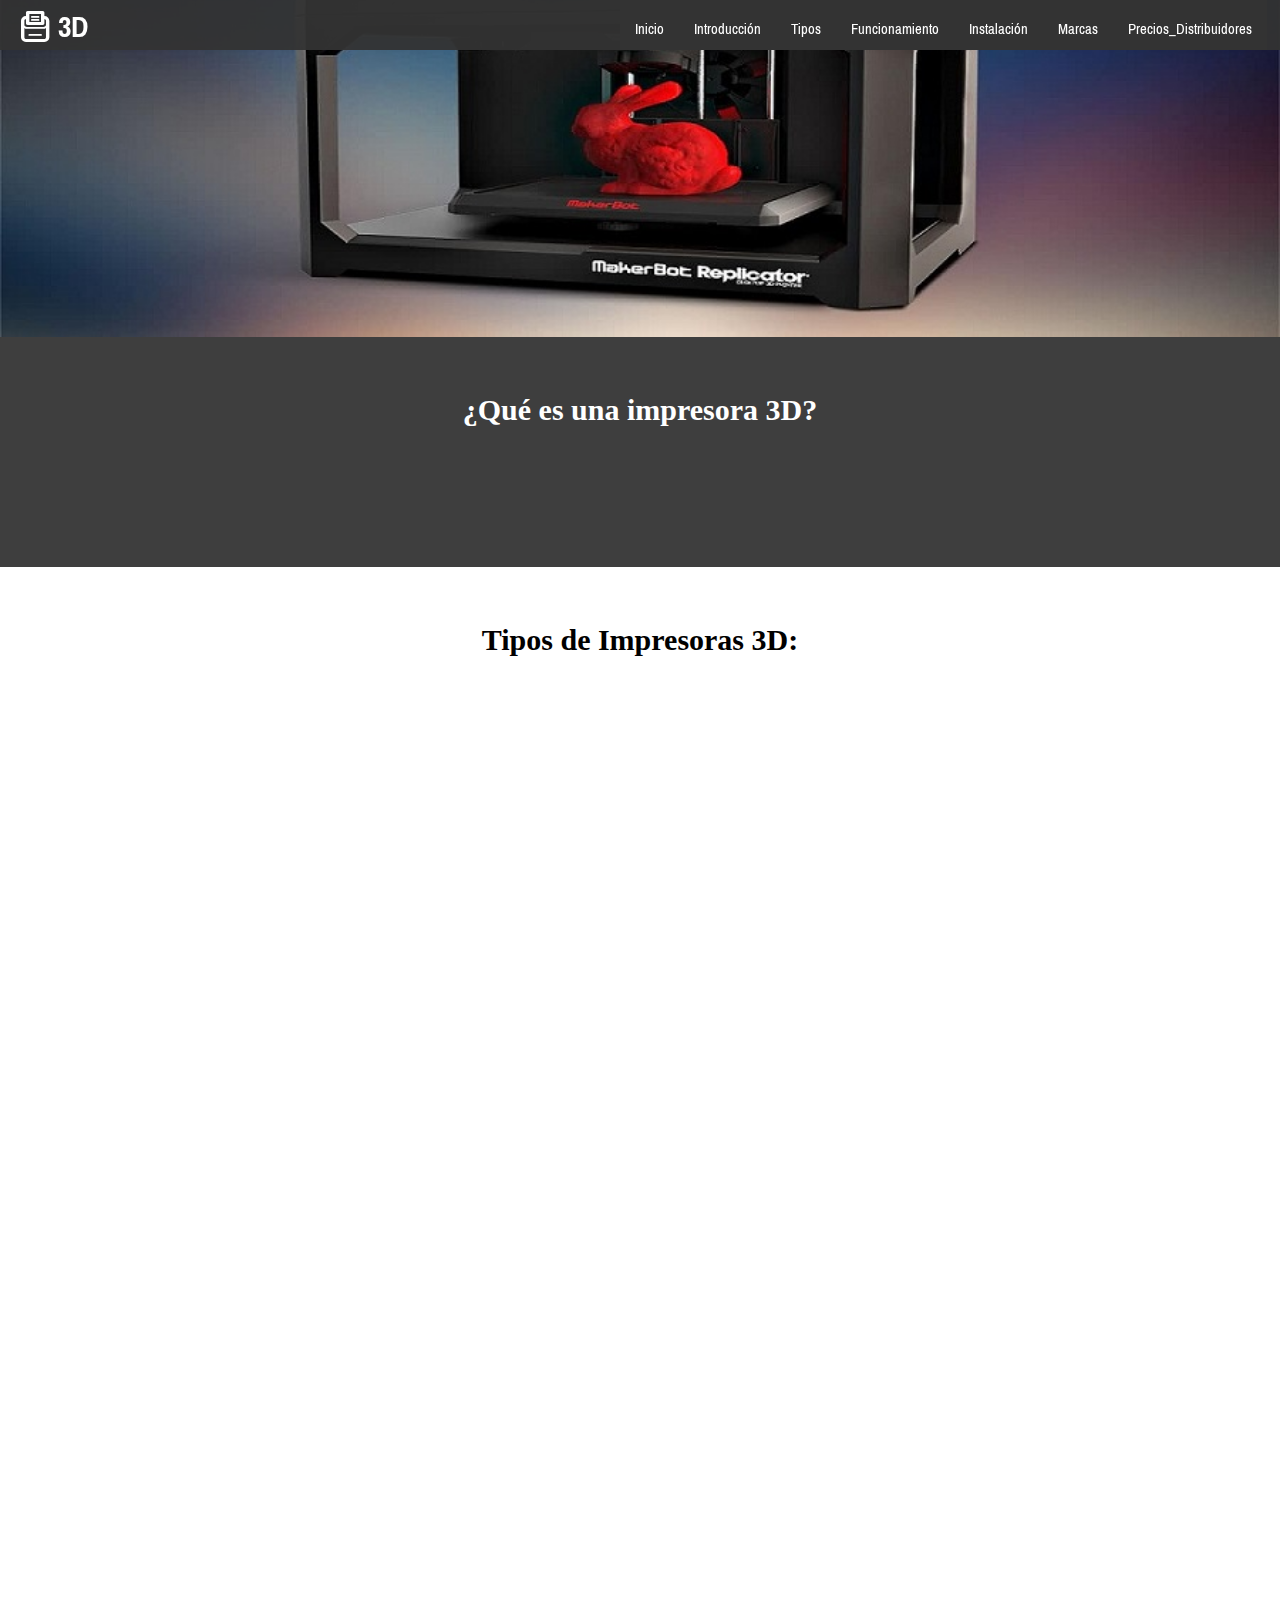
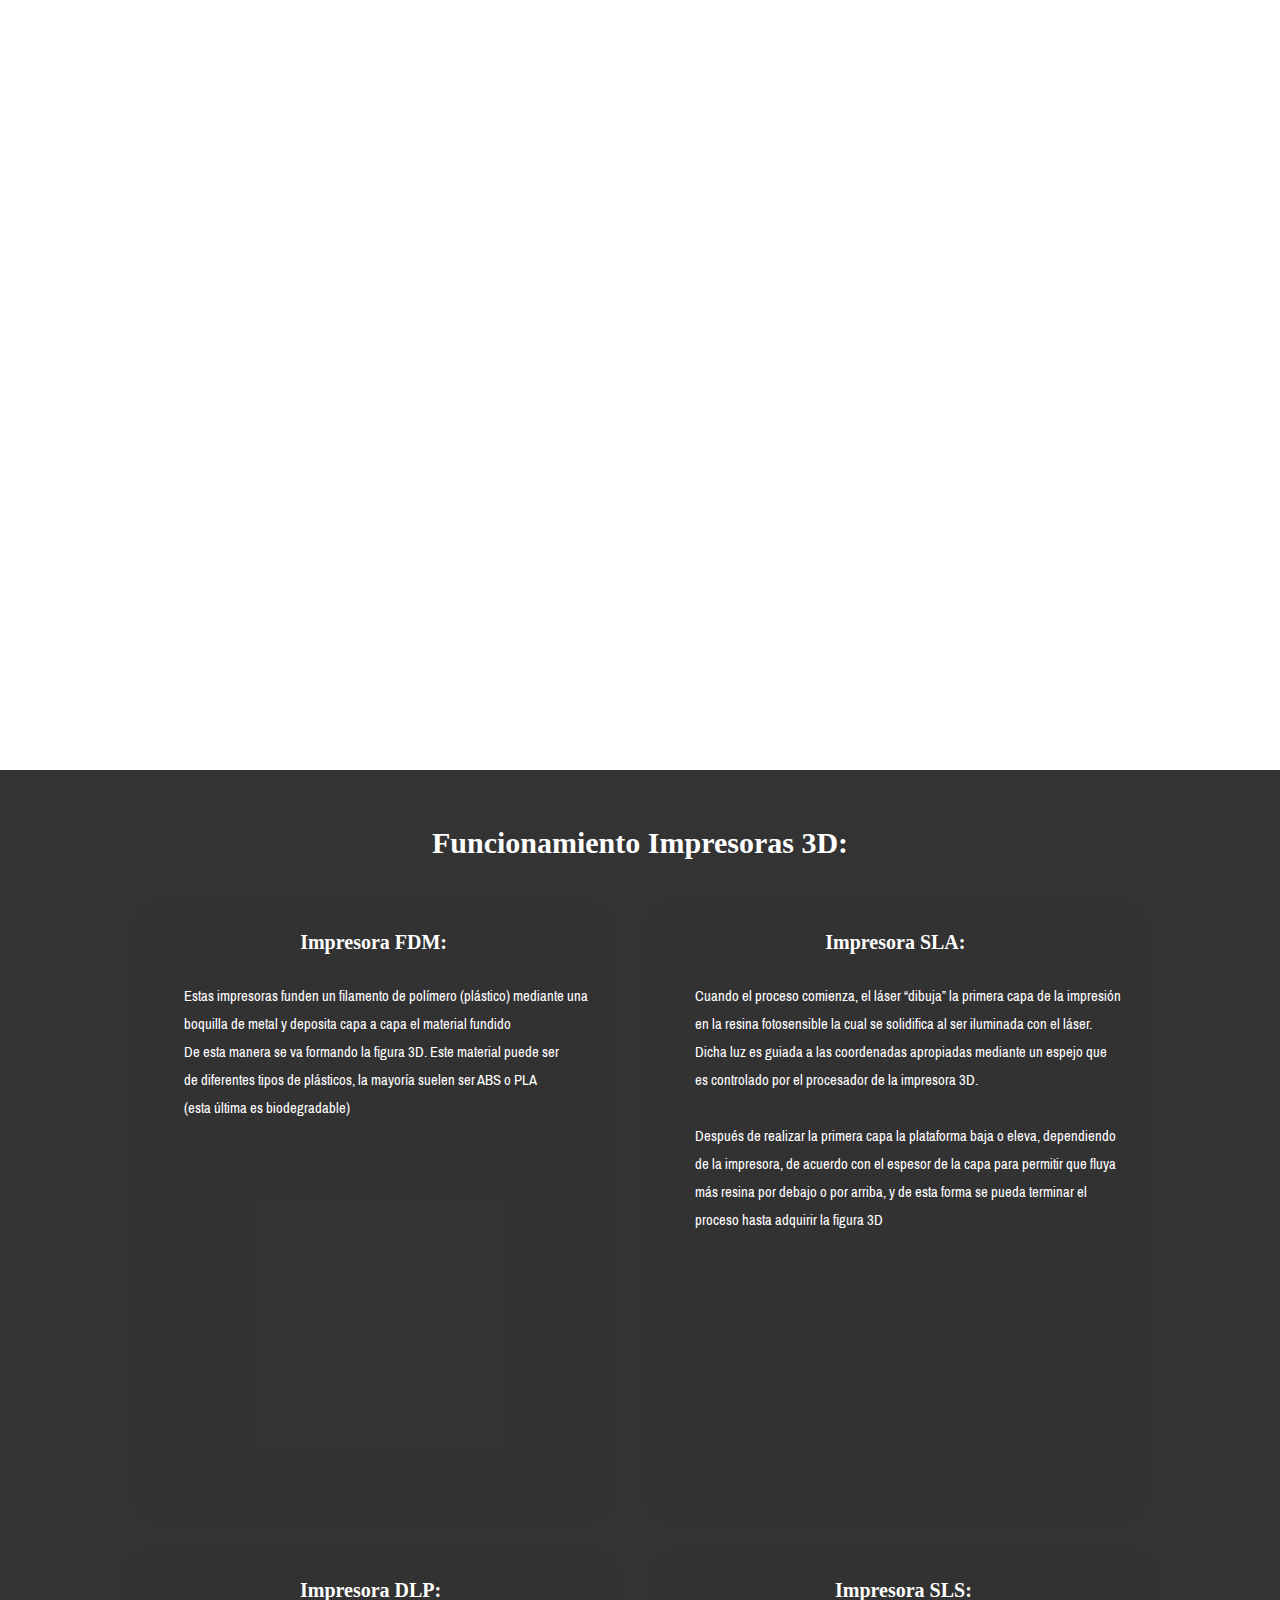
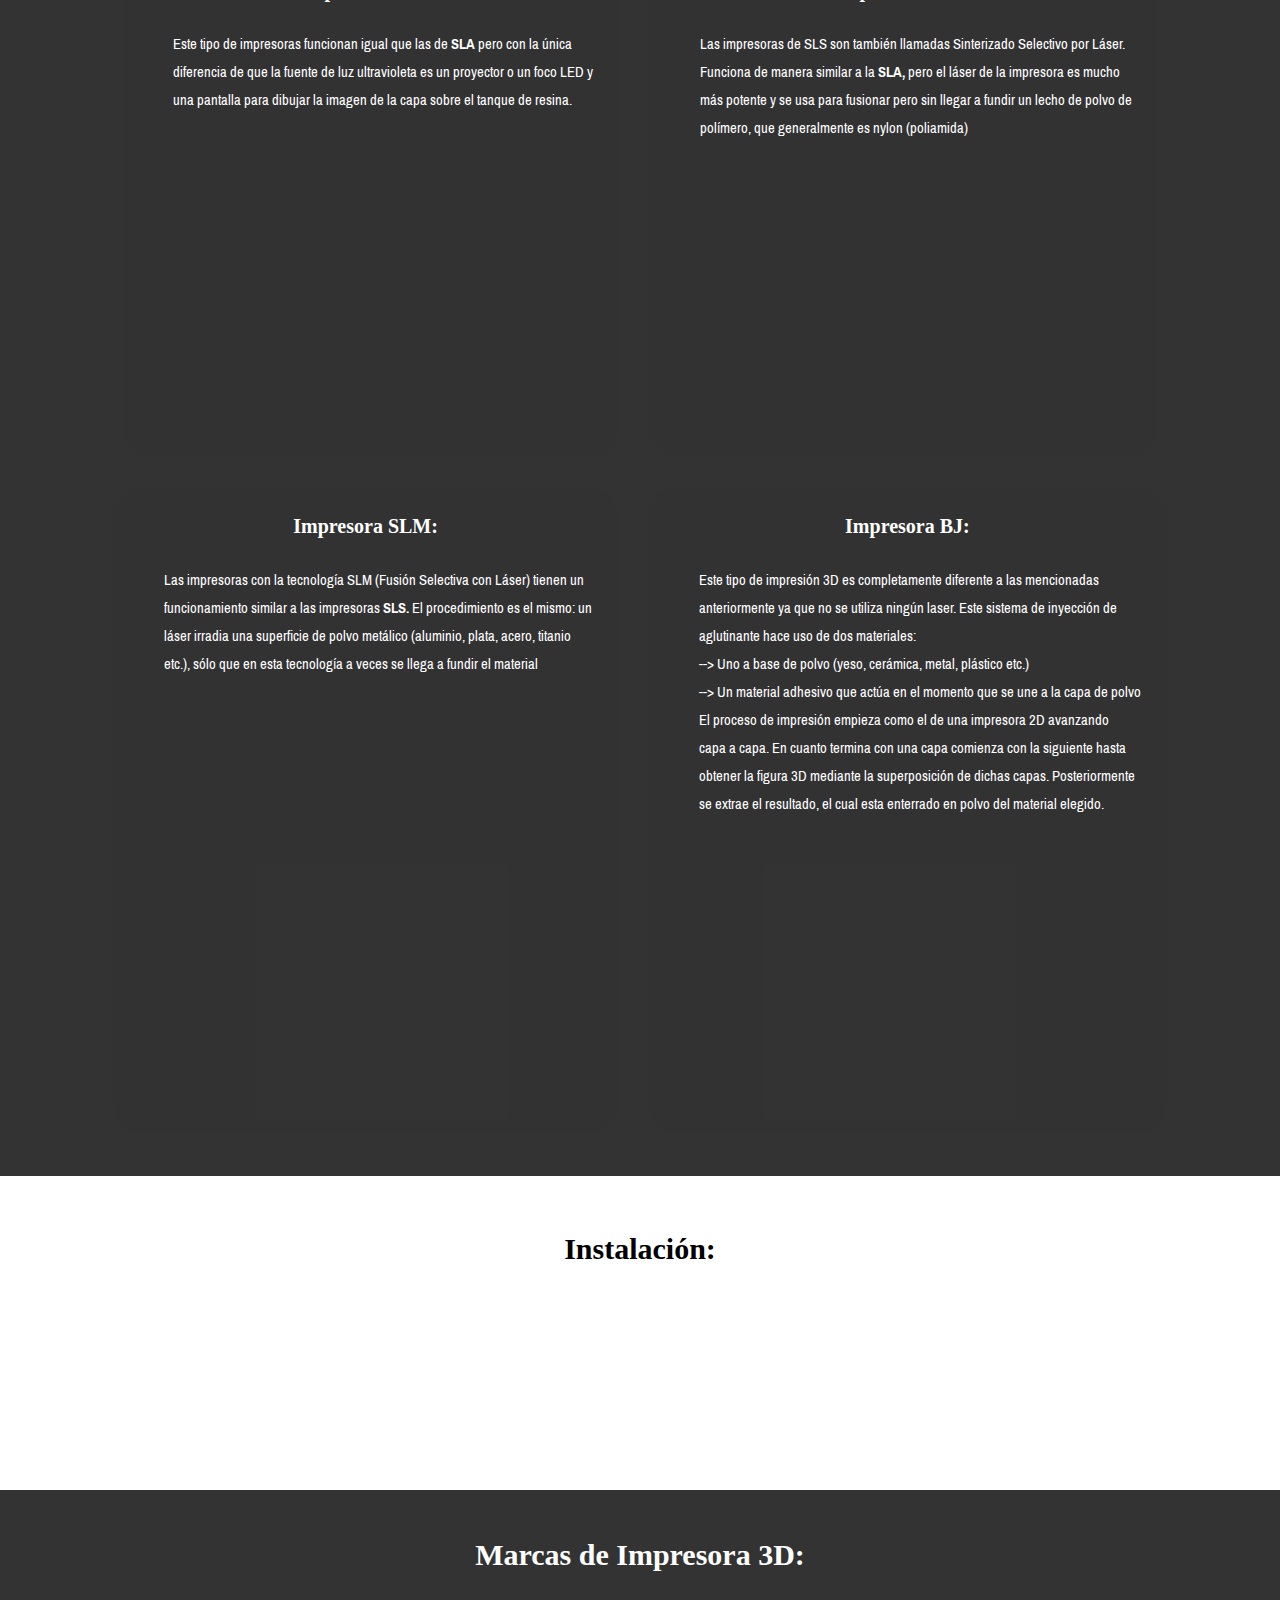
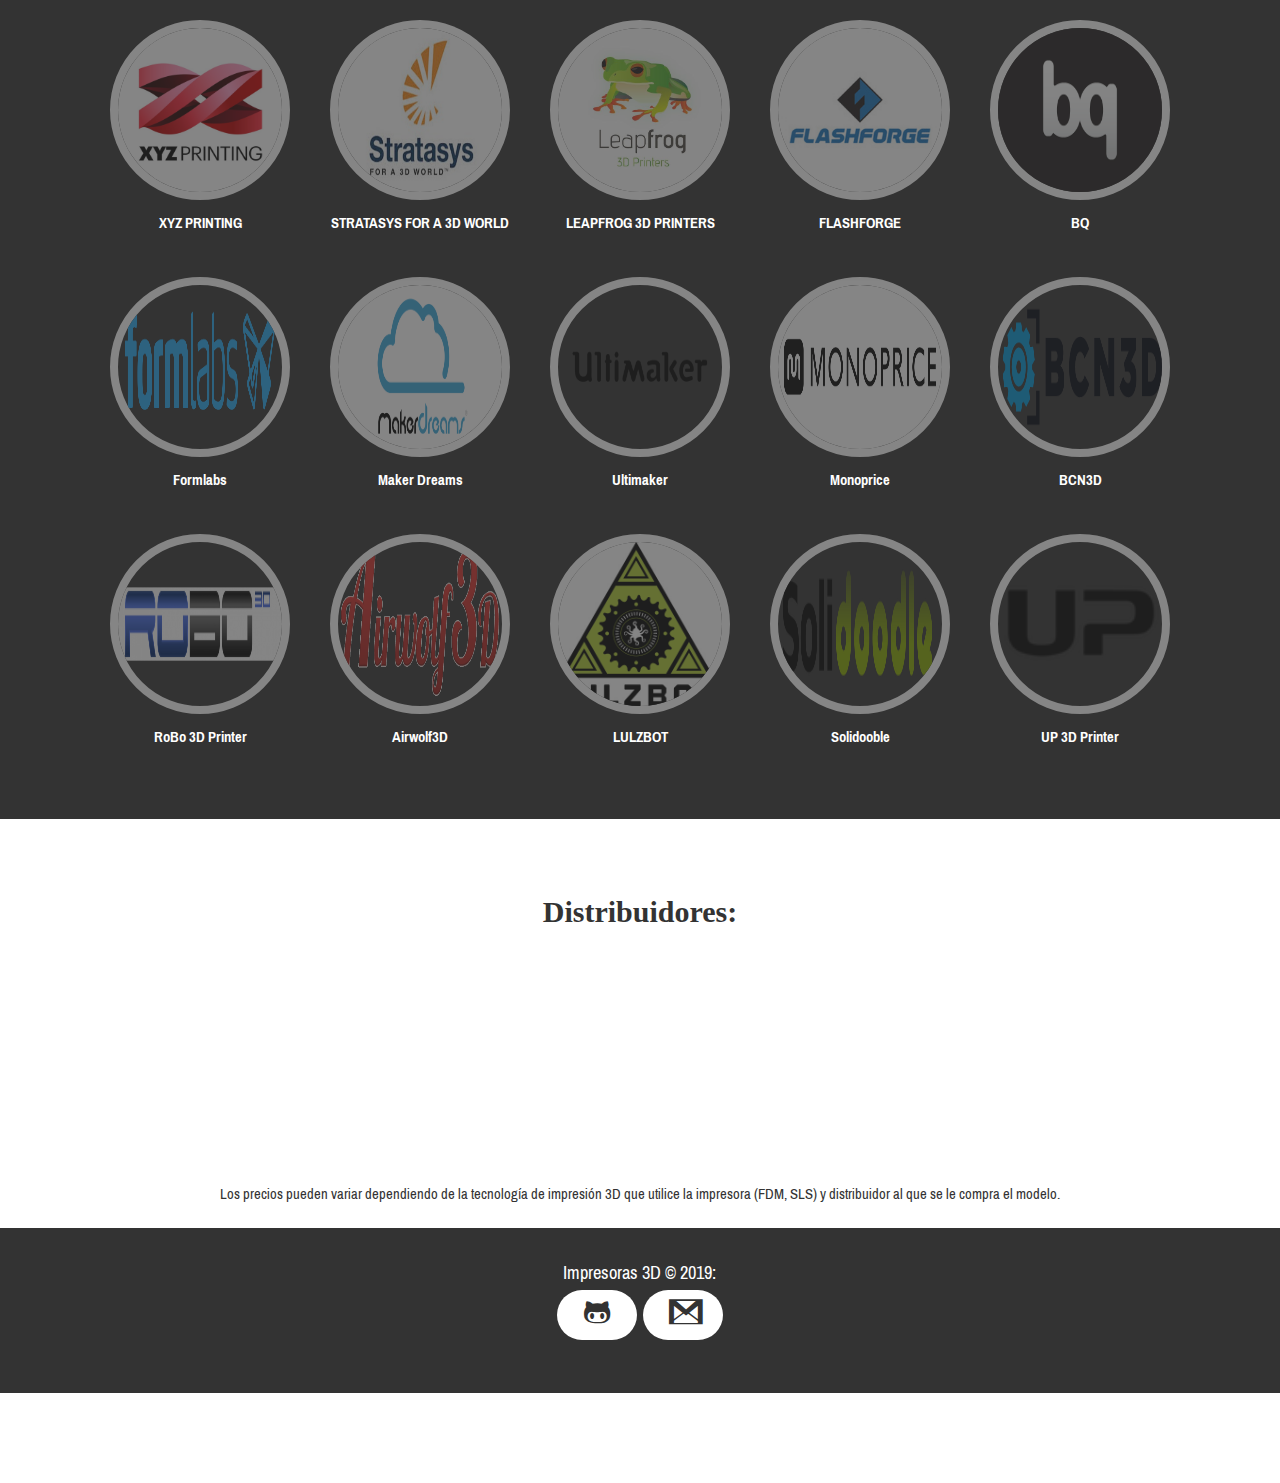
==== commit f1ff9b52: "Add files via upload" ====
--- a/index.html
+++ b/index.html
@@ -29,11 +29,6 @@
     <main>
     <section id = "banner">
         <img src="img/banner.jpg">
-        <!--<div class="contenedor">
-            <h2>Mascotas y niños felices</h2>
-            <p>f en el chat estamos jodidos voy a suspender</p>
-            <a href="#">Leer más</a>
-        </div>-->
     </section>
 
     <section class = "introduccion" onmouseover="aparecer('intro');" id="introduccion01">
@@ -48,10 +43,10 @@
             </p>
             <p>
                 Las impresoras 3D son de utilidad en diferentes campos como el de la
-                repostería, medicina, tecnología etc. Ya que se pueden hacer de pequeñas
+                repostería, medicina, tecnología etc., ya que se pueden hacer de pequeñas
                 figuras de plástico a objetos como prótesis, alimentos e incluso órganos
-                humanos imprimidos con células. A demás existen impresoras de diversos
-                tamaños algunos lo suficientemente grandes como para imprimir una casa.
+                humanos imprimidos con células. Además existen impresoras de diversos
+                tamaños y algunas lo suficientemente grandes como para imprimir una casa.
             </p>
             <br>
             </div>
@@ -62,15 +57,15 @@
     <section class = "tipo" onmouseover = "IzquierdaDerecha('tipo1'); IzquierdaDerecha('tipo2'); IzquierdaDerecha('tipo3');IzquierdaDerecha('tipo4');IzquierdaDerecha('tipo5');IzquierdaDerecha('tipo6')" id="tiposimpresoras">
         <br>
         <br>
-        <h3 style="font-family:Algerian; font-size: 30px;" >Tipos de Impresora 3D: </h3><br>
+        <h3 style="font-family:Algerian; font-size: 30px;" >Tipos de Impresoras 3D: </h3><br>
         <div class="contenedor">
             <!--Para crear los articles con las imagenes y el h4 se puede hacer mas rápido con article*3>img+h4-->
             <article class="derecha" id="tipo1">
                 <img src="img/FDM.jpg" >
                 <br><br><h4 style="font-family:Algerian; font-size: 20px;">Impresora FDM: </h4><br>
                 <div class="texto">
-                    <p>Son las impresoras más populares baratas y accesibles entre todos los tipos de</p>
-                    <p>impresoras que existen. A demás son las máquinas más sencillas y hay mucha</p>
+                    <p>Son las impresoras más populares, baratas y accesibles entre todos los tipos de</p>
+                    <p>impresoras que existen. Además son las máquinas más sencillas, hay mucha</p>
                     <p>información disponible sobre este tipo de impresoras y el coste necesario para</p>
                     <p>imprimir una figura 3D es relativamente barato. Es la mejor opción para</p>
                     <p>usuarios particulares.</p><br>
@@ -81,11 +76,11 @@
                 <br><br><h4 style="font-family:Algerian; font-size: 20px;">Impresora SLA:</h4><br>
                 <div class="texto">
                     <p>Este tipo de impresoras 3D funcionan a partir de un tanque de resina</p>
-                    <p>fotosintética y un rayo láser UV.Las mayores ventajas de este tipo de</p>
-                    <p>impresoras 3D comparado con las de filamento esta tecnología permite obtener</p>
+                    <p>fotosintética y un rayo láser UV. Las mayores ventajas de este tipo de</p>
+                    <p>impresoras 3D comparado con las de filamento es que esta tecnología permite obtener</p>
                     <p>grandes acabados y figuras con detalles que no podría hacerse con las</p>
-                    <p>impresoras FDM. El inconveniente es que tienes que lavar y curara las piezas</p>
-                    <p>para que se endurezcan después de imprimirlas a demás este tipo de</p>
+                    <p>impresoras FDM. El inconveniente es que tienes que lavar y curar las piezas</p>
+                    <p>para que se endurezcan después de imprimirlas. Además este tipo de</p>
                     <p>tecnología requiere un mayor mantenimiento y son mucho más caras.</p><br>
                 </div>
             </article>
@@ -93,10 +88,10 @@
                 <img src="img/DLP.jpg" >
                 <br><br><h4 style="font-family:Algerian; font-size: 20px;">Impresora DLP:</h4><br>
                 <div class="texto">
-                    <p>Las impresoras DLP (Digital Light Processing) esta tecnología es la hermana</p>
-                    <p>gemela de la SLA. Pero a diferencia de las impresoras SLA , esta lleva las</p>
-                    <p>impresoras de resina a un público más domestico siendo mucho mas baratas y</p>
-                    <p>con los mismos resultados el inconveniente es el mantenimiento al igual que</p>
+                    <p>Las impresoras DLP (Digital Light Processing). Esta tecnología es la hermana</p>
+                    <p>gemela de la SLA. Pero a diferencia de las impresoras SLA , ésta lleva las</p>
+                    <p>impresoras de resina a un público más doméstico siendo mucho mas baratas y</p>
+                    <p>con los mismos resultados. El inconveniente es el mantenimiento, al igual que</p>
                     <p>las SLA.</p><br>
                 </div>
             </article>
@@ -104,8 +99,8 @@
                 <img src="img/SLS.jpg" >
                 <br><br><h4 style="font-family:Algerian; font-size: 20px;">Impresora SLS:</h4><br>
                 <div class="texto">
-                    <p>Esta tecnología es como conocida como Sinterizado Selectivo por Láser</p>
-                    <p>funciona de una manera similar a la SLA. Esta impresora es utilizada sobre</p>
+                    <p>Esta tecnología es conocida como Sinterizado Selectivo por Láser.</p>
+                    <p>Funciona de una manera similar a la SLA. Esta impresora es utilizada sobre</p>
                     <p>todo en la creación de productos para la industria, como centros de enseñanza,</p>
                     <p>centros de investigación, laboratorios, etc. Se suelen usar para producción de</p>
                     <p>prototipos funcionales y de series cortas, principalmente por empresas.</p><br>
@@ -115,7 +110,7 @@
                 <img src="img/SLM.jpg" >
                 <br><br><h4 style="font-family:Algerian; font-size: 20px;">Impresora SLM: </h4><br>
                 <div class="texto">
-                    <p>Esta impresora tiene como nombre Fusión Selectiva por Láser y se usa para</p>
+                    <p>Esta impresora tiene como nombre "Fusión Selectiva por Láser" y se usa para</p>
                     <p>fabricar piezas de metal. Estas impresoras crean figuras en materiales como</p>
                     <p>aluminio, plata, acero, titanio …</p>
                     <p>Es ideal para la creación de piezas de compleja estructura o en cantidades muy</p>
@@ -128,10 +123,10 @@
                 <img src="img/BJ.jpg" >
                 <br><br><h4 style="font-family:Algerian; font-size: 20px;">Impresora BJ:</h4><br>
                 <div class="texto">
-                    <p>Este tipo de impresoras no están destinadas a los usuarios domésticos si no</p>
+                    <p>Este tipo de impresoras no están destinadas a los usuarios domésticos, si no</p>
                     <p>mas bien como máquina industrial. Esta tecnología puede hacer objetos 3D en</p>
-                    <p>una amplia cantidad de colores y materiales. Esta tecnología es utilizada para</p>
-                    <p>imprimir piezas de plástico, metal … que luego se fusionarán en un horno.</p><br>
+                    <p>una amplia cantidad de colores y materiales. Es utilizada para</p>
+                    <p>imprimir piezas de plástico, metal… que luego se fusionarán en un horno.</p><br>
                 </div>
             </article>
         </div>
@@ -150,9 +145,9 @@
                 <h4 style="font-family:Algerian; font-size: 20px;">Impresora FDM:</h4><br>
                 <div class="texto">
                     <p>Estas impresoras funden un filamento de polímero (plástico) mediante una</p>
-                    <p>boquilla de metal la cual funde el polímero y deposita capa a capa el material</p>
-                    <p>fundido, de esta manera se va formando la figura 3D. Este material puede ser</p>
-                    <p>de diferentes tipos de plásticos la mayoría suelen ser ABS o PLA</p>
+                    <p>boquilla de metal y deposita capa a capa el material fundido</p>
+                    <p>De esta manera se va formando la figura 3D. Este material puede ser</p>
+                    <p>de diferentes tipos de plásticos, la mayoría suelen ser ABS o PLA</p>
                     <p>(esta última es biodegradable)</p><br>
                     <iframe id="iframe1" class="izquierda" width="400" height="250" src="https://www.youtube.com/embed/WHO6G67GJbM"></iframe>
                 </div>
@@ -162,12 +157,12 @@
                 <h4 style="font-family:Algerian; font-size: 20px;">Impresora SLA:</h4><br>
                 <div class="texto">
                     <p>Cuando el proceso comienza, el láser “dibuja” la primera capa de la impresión</p>
-                    <p>en la resina fotosensible la cual se solidifica las ser iluminada con el láser.</p>
-                    <p>Dicha luz es guiada a las coordenadas apropiadas mediante un espejo el cual</p>
+                    <p>en la resina fotosensible la cual se solidifica al ser iluminada con el láser.</p>
+                    <p>Dicha luz es guiada a las coordenadas apropiadas mediante un espejo que</p>
                     <p>es controlado por el procesador de la impresora 3D.</p><br>
-                    <p>Después de realizar la primera capa, la plataforma baja o eleva dependiendo</p>
+                    <p>Después de realizar la primera capa la plataforma baja o eleva, dependiendo</p>
                     <p>de la impresora, de acuerdo con el espesor de la capa para permitir que fluya</p>
-                    <p>mas resina por debajo o por arriba y de esta forma se pueda terminar el</p>
+                    <p>más resina por debajo o por arriba, y de esta forma se pueda terminar el</p>
                     <p>proceso hasta adquirir la figura 3D</p><br>
                     <iframe id="iframe2" class="derecha" width="400" height="250" src="https://www.youtube.com/embed/yW4EbCWaJHE"></iframe>
                 </div>
@@ -178,7 +173,7 @@
                 <div class="texto">
                     <p>Este tipo de impresoras funcionan igual que las de <strong>SLA</strong> pero con la única</p>
                     <p>diferencia de que la fuente de luz ultravioleta es un proyector o un foco LED y</p>
-                    <p>una pantalla para dibujar la imagen de la capa sobre el tanque de resina</p><br><br>
+                    <p>una pantalla para dibujar la imagen de la capa sobre el tanque de resina.</p><br><br>
                     <iframe id="iframe3" class="izquierda" width="400" height="250" src="https://www.youtube.com/embed/97ARLiTHjX0"></iframe>
                 </div>
             </article>
@@ -186,7 +181,7 @@
                 <br>
                 <h4 style="font-family:Algerian; font-size: 20px;">Impresora SLS:</h4><br>
                 <div class="texto">
-                    <p>Las impresoras de SLS también llamadas Sinterizado Selectivo por Láser.</p>
+                    <p>Las impresoras de SLS son también llamadas Sinterizado Selectivo por Láser.</p>
                     <p>Funciona de manera similar a la <strong>SLA,</strong> pero el láser de la impresora es mucho</p>
                     <p>más potente y se usa para fusionar pero sin llegar a fundir un lecho de polvo de</p>
                     <p>polímero, que generalmente es nylon (poliamida)</p><br><br>
@@ -198,7 +193,7 @@
                 <h4 style="font-family:Algerian; font-size: 20px;">Impresora SLM:</h4><br>
                 <div class="texto">
                     <p>Las impresoras con la tecnología SLM (Fusión Selectiva con Láser) tienen un</p>
-                    <p>funcionamiento similar a las impresoras <strong>SLS.</strong> El procedimiento es el mismo, un</p>
+                    <p>funcionamiento similar a las impresoras <strong>SLS.</strong> El procedimiento es el mismo: un</p>
                     <p>láser irradia una superficie de polvo metálico (aluminio, plata, acero, titanio</p>
                     <p>etc.), sólo que en esta tecnología a veces se llega a fundir el material</p><br><br>
                     <iframe id="iframe5" class="izquierda" width="400" height="250" src="https://www.youtube.com/embed/te9OaSZ0kf8"></iframe>
@@ -214,9 +209,9 @@
                     <p>--> Uno a base de polvo (yeso, cerámica, metal, plástico etc.)</p>
                     <p>--> Un material adhesivo que actúa en el momento que se une a la capa de polvo</p>
                     <p>El proceso de impresión empieza como el de una impresora 2D avanzando</p>
-                    <p>capa a capa en cuanto termina con una capa comienza con la siguiente hasta</p>
-                    <p>obtener la figura 3D mediante la superposición de dichas capas, posteriormente</p>
-                    <p>se extrae el resultado el cual esta enterrado en polvo del material elegido.</p><br><br>
+                    <p>capa a capa. En cuanto termina con una capa comienza con la siguiente hasta</p>
+                    <p>obtener la figura 3D mediante la superposición de dichas capas. Posteriormente</p>
+                    <p>se extrae el resultado, el cual esta enterrado en polvo del material elegido.</p><br><br>
                     <iframe id="iframe6" class="derecha" width="400" height="250" src="https://www.youtube.com/embed/deA-7b3guT4"></iframe>
                 </div>
             </article>
@@ -238,12 +233,12 @@
             </p>
             <p>
                 Pero en todos los casos tendrás que instalar un software para crear tus diseños
-                3D existen infinidades de software de este tico tanto de Software libres y
-                gratuitos como FreeCAD hasta software más profesionales como Rhinocero.
+                3D. Existen infinidades de software de este tipo, tanto de Software libres y
+                gratuitos como FreeCAD, hasta software más profesionales como Rhinocero.
             </p>
             <p>
                 También necesitarás un segundo Software encargado de traducir el diseño 3D
-                que as realizado al tipo de impresora que vayas a utilizar, en algunos casos
+                que has realizado al tipo de impresora que vayas a utilizar. En algunos casos
                 este programa puede ir incorporado junto con el software anterior.
             </p>
             <br><br>
@@ -364,7 +359,7 @@
             <div class="precios">
                 <p>
                     Los precios pueden variar dependiendo de la tecnología de impresión 3D que
-                    utilice la impresora 3D (FDM, SLS) y distribuidor al que se le compra el modelo.
+                    utilice la impresora (FDM, SLS) y distribuidor al que se le compra el modelo.
                 </p>
             </div>
         </div>
